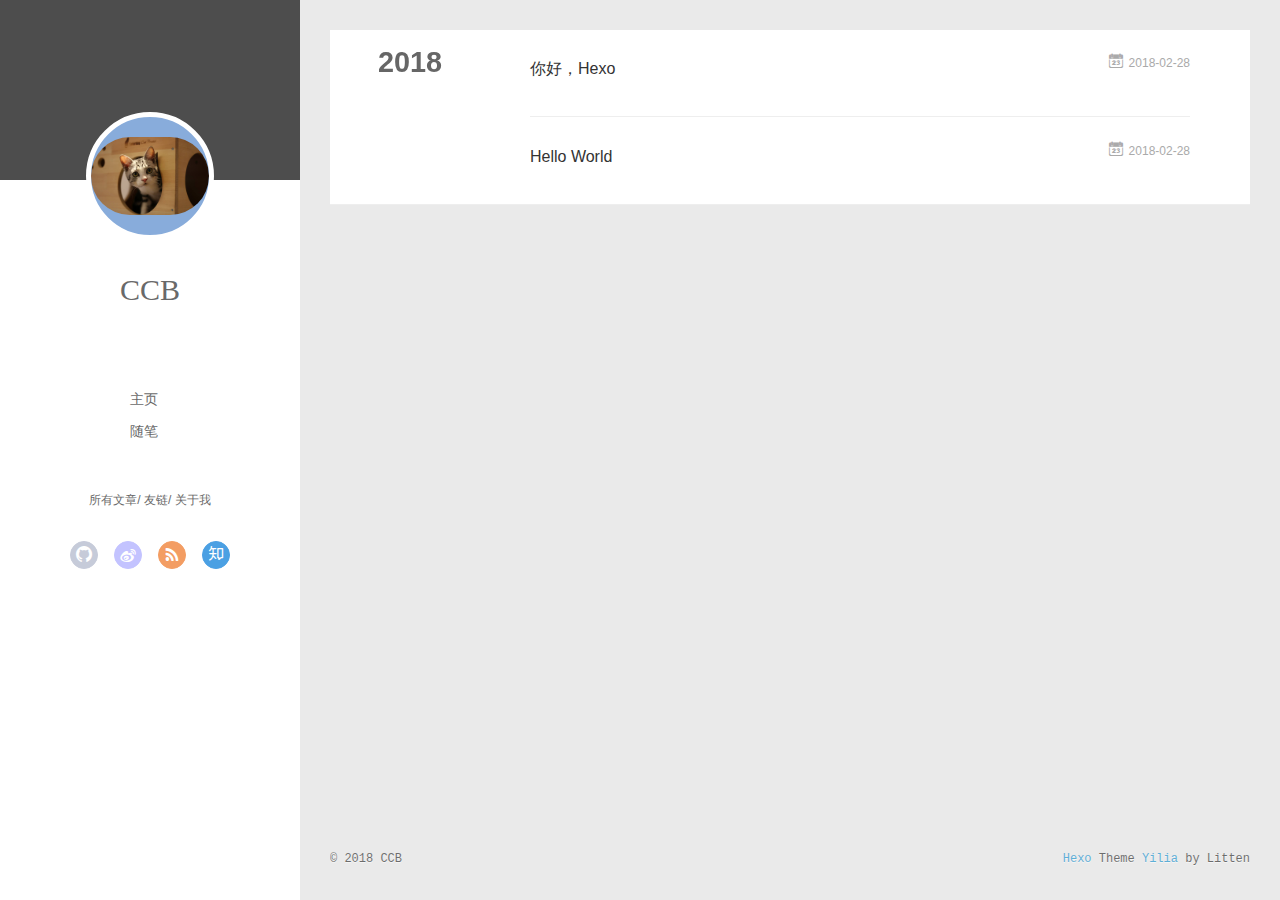
==== archives/index.html @ 5ec11074 "Site updated: 2018-03-01 21:42:42" ====
<!DOCTYPE html>
<html>
<head>
  <meta charset="utf-8">
  
  <meta name="renderer" content="webkit">
  <meta http-equiv="X-UA-Compatible" content="IE=edge" >
  <link rel="dns-prefetch" href="http://yoursite.com">
  <title>Archives | CCB</title>
  <meta name="viewport" content="width=device-width, initial-scale=1, maximum-scale=1">
  <meta property="og:type" content="website">
<meta property="og:title" content="CCB">
<meta property="og:url" content="http://yoursite.com/archives/index.html">
<meta property="og:site_name" content="CCB">
<meta name="twitter:card" content="summary">
<meta name="twitter:title" content="CCB">
  
    <link rel="alternative" href="/atom.xml" title="CCB" type="application/atom+xml">
  
  
    <link rel="icon" href="/favicon.png">
  
  <link rel="stylesheet" type="text/css" href="/./main.0cf68a.css">
  <style type="text/css">
  
    #container.show {
      background: linear-gradient(200deg,#a0cfe4,#e8c37e);
    }
  </style>
  

  

</head>

<body>
  <div id="container" q-class="show:isCtnShow">
    <canvas id="anm-canvas" class="anm-canvas"></canvas>
    <div class="left-col" q-class="show:isShow">
      
<div class="overlay" style="background: #4d4d4d"></div>
<div class="intrude-less">
	<header id="header" class="inner">
		<a href="/" class="profilepic">
			<img src="/img/mao.jpg" class="js-avatar">
		</a>
		<hgroup>
		  <h1 class="header-author"><a href="/">CCB</a></h1>
		</hgroup>
		

		<nav class="header-menu">
			<ul>
			
				<li><a href="/">主页</a></li>
	        
				<li><a href="/tags/随笔/">随笔</a></li>
	        
			</ul>
		</nav>
		<nav class="header-smart-menu">
    		
    			
    			<a q-on="click: openSlider(e, 'innerArchive')" href="javascript:void(0)">所有文章</a>
    			
            
    			
    			<a q-on="click: openSlider(e, 'friends')" href="javascript:void(0)">友链</a>
    			
            
    			
    			<a q-on="click: openSlider(e, 'aboutme')" href="javascript:void(0)">关于我</a>
    			
            
		</nav>
		<nav class="header-nav">
			<div class="social">
				
					<a class="github" target="_blank" href="#" title="github"><i class="icon-github"></i></a>
		        
					<a class="weibo" target="_blank" href="#" title="weibo"><i class="icon-weibo"></i></a>
		        
					<a class="rss" target="_blank" href="#" title="rss"><i class="icon-rss"></i></a>
		        
					<a class="zhihu" target="_blank" href="#" title="zhihu"><i class="icon-zhihu"></i></a>
		        
			</div>
		</nav>
	</header>		
</div>

    </div>
    <div class="mid-col" q-class="show:isShow,hide:isShow|isFalse">
      
<nav id="mobile-nav">
  	<div class="overlay js-overlay" style="background: #4d4d4d"></div>
	<div class="btnctn js-mobile-btnctn">
  		<div class="slider-trigger list" q-on="click: openSlider(e)"><i class="icon icon-sort"></i></div>
	</div>
	<div class="intrude-less">
		<header id="header" class="inner">
			<div class="profilepic">
				<img src="/img/mao.jpg" class="js-avatar">
			</div>
			<hgroup>
			  <h1 class="header-author js-header-author">CCB</h1>
			</hgroup>
			
			
			
				
			
				
			
			
			
			<nav class="header-nav">
				<div class="social">
					
						<a class="github" target="_blank" href="#" title="github"><i class="icon-github"></i></a>
			        
						<a class="weibo" target="_blank" href="#" title="weibo"><i class="icon-weibo"></i></a>
			        
						<a class="rss" target="_blank" href="#" title="rss"><i class="icon-rss"></i></a>
			        
						<a class="zhihu" target="_blank" href="#" title="zhihu"><i class="icon-zhihu"></i></a>
			        
				</div>
			</nav>

			<nav class="header-menu js-header-menu">
				<ul style="width: 50%">
				
				
					<li style="width: 50%"><a href="/">主页</a></li>
		        
					<li style="width: 50%"><a href="/tags/随笔/">随笔</a></li>
		        
				</ul>
			</nav>
		</header>				
	</div>
	<div class="mobile-mask" style="display:none" q-show="isShow"></div>
</nav>

      <div id="wrapper" class="body-wrap">
        <div class="menu-l">
          <div class="canvas-wrap">
            <canvas data-colors="#eaeaea" data-sectionHeight="100" data-contentId="js-content" id="myCanvas1" class="anm-canvas"></canvas>
          </div>
          <div id="js-content" class="content-ll">
            
  
  
    
    
      
      
      <section class="archives-wrap">
        <div class="archive-year-wrap">
          <a href="/archives/2018" class="archive-year">2018</a>
        </div>
        <div class="archives">
    
    <article class="archive-article archive-type-post">
  <div class="archive-article-inner">
    <header class="archive-article-header">
      	<div class="article-meta">
	      	<a href="/2018/02/28/你好，Hexo/" class="archive-article-date">
  	<time datetime="2018-02-28T11:35:51.000Z" itemprop="datePublished"><i class="icon-calendar icon"></i>2018-02-28</time>
</a>
        </div>
    	 
  
    <h1 itemprop="name">
      <a class="archive-article-title" href="/2018/02/28/你好，Hexo/">你好，Hexo</a>
    </h1>
  

        <div class="article-info info-on-right">
          
          

        </div>
        <div class="clearfix"></div>
    </header>
  </div>
</article>
  
    
    
    <article class="archive-article archive-type-post">
  <div class="archive-article-inner">
    <header class="archive-article-header">
      	<div class="article-meta">
	      	<a href="/2018/02/28/hello-world/" class="archive-article-date">
  	<time datetime="2018-02-28T04:47:05.642Z" itemprop="datePublished"><i class="icon-calendar icon"></i>2018-02-28</time>
</a>
        </div>
    	 
  
    <h1 itemprop="name">
      <a class="archive-article-title" href="/2018/02/28/hello-world/">Hello World</a>
    </h1>
  

        <div class="article-info info-on-right">
          
          

        </div>
        <div class="clearfix"></div>
    </header>
  </div>
</article>
  
  
    </div></section>
  

    


          </div>
        </div>
      </div>
      <footer id="footer">
  <div class="outer">
    <div id="footer-info">
    	<div class="footer-left">
    		&copy; 2018 CCB
    	</div>
      	<div class="footer-right">
      		<a href="http://hexo.io/" target="_blank">Hexo</a>  Theme <a href="https://github.com/litten/hexo-theme-yilia" target="_blank">Yilia</a> by Litten
      	</div>
    </div>
  </div>
</footer>
    </div>
    <script>
	var yiliaConfig = {
		mathjax: false,
		isHome: false,
		isPost: false,
		isArchive: true,
		isTag: false,
		isCategory: false,
		open_in_new: false,
		toc_hide_index: true,
		root: "/",
		innerArchive: true,
		showTags: false
	}
</script>

<script>!function(t){function n(e){if(r[e])return r[e].exports;var i=r[e]={exports:{},id:e,loaded:!1};return t[e].call(i.exports,i,i.exports,n),i.loaded=!0,i.exports}var r={};n.m=t,n.c=r,n.p="./",n(0)}([function(t,n,r){r(195),t.exports=r(191)},function(t,n,r){var e=r(3),i=r(52),o=r(27),u=r(28),c=r(53),f="prototype",a=function(t,n,r){var s,l,h,v,p=t&a.F,d=t&a.G,y=t&a.S,g=t&a.P,b=t&a.B,m=d?e:y?e[n]||(e[n]={}):(e[n]||{})[f],x=d?i:i[n]||(i[n]={}),w=x[f]||(x[f]={});d&&(r=n);for(s in r)l=!p&&m&&void 0!==m[s],h=(l?m:r)[s],v=b&&l?c(h,e):g&&"function"==typeof h?c(Function.call,h):h,m&&u(m,s,h,t&a.U),x[s]!=h&&o(x,s,v),g&&w[s]!=h&&(w[s]=h)};e.core=i,a.F=1,a.G=2,a.S=4,a.P=8,a.B=16,a.W=32,a.U=64,a.R=128,t.exports=a},function(t,n,r){var e=r(6);t.exports=function(t){if(!e(t))throw TypeError(t+" is not an object!");return t}},function(t,n){var r=t.exports="undefined"!=typeof window&&window.Math==Math?window:"undefined"!=typeof self&&self.Math==Math?self:Function("return this")();"number"==typeof __g&&(__g=r)},function(t,n){t.exports=function(t){try{return!!t()}catch(t){return!0}}},function(t,n){var r=t.exports="undefined"!=typeof window&&window.Math==Math?window:"undefined"!=typeof self&&self.Math==Math?self:Function("return this")();"number"==typeof __g&&(__g=r)},function(t,n){t.exports=function(t){return"object"==typeof t?null!==t:"function"==typeof t}},function(t,n,r){var e=r(126)("wks"),i=r(76),o=r(3).Symbol,u="function"==typeof o;(t.exports=function(t){return e[t]||(e[t]=u&&o[t]||(u?o:i)("Symbol."+t))}).store=e},function(t,n){var r={}.hasOwnProperty;t.exports=function(t,n){return r.call(t,n)}},function(t,n,r){var e=r(94),i=r(33);t.exports=function(t){return e(i(t))}},function(t,n,r){t.exports=!r(4)(function(){return 7!=Object.defineProperty({},"a",{get:function(){return 7}}).a})},function(t,n,r){var e=r(2),i=r(167),o=r(50),u=Object.defineProperty;n.f=r(10)?Object.defineProperty:function(t,n,r){if(e(t),n=o(n,!0),e(r),i)try{return u(t,n,r)}catch(t){}if("get"in r||"set"in r)throw TypeError("Accessors not supported!");return"value"in r&&(t[n]=r.value),t}},function(t,n,r){t.exports=!r(18)(function(){return 7!=Object.defineProperty({},"a",{get:function(){return 7}}).a})},function(t,n,r){var e=r(14),i=r(22);t.exports=r(12)?function(t,n,r){return e.f(t,n,i(1,r))}:function(t,n,r){return t[n]=r,t}},function(t,n,r){var e=r(20),i=r(58),o=r(42),u=Object.defineProperty;n.f=r(12)?Object.defineProperty:function(t,n,r){if(e(t),n=o(n,!0),e(r),i)try{return u(t,n,r)}catch(t){}if("get"in r||"set"in r)throw TypeError("Accessors not supported!");return"value"in r&&(t[n]=r.value),t}},function(t,n,r){var e=r(40)("wks"),i=r(23),o=r(5).Symbol,u="function"==typeof o;(t.exports=function(t){return e[t]||(e[t]=u&&o[t]||(u?o:i)("Symbol."+t))}).store=e},function(t,n,r){var e=r(67),i=Math.min;t.exports=function(t){return t>0?i(e(t),9007199254740991):0}},function(t,n,r){var e=r(46);t.exports=function(t){return Object(e(t))}},function(t,n){t.exports=function(t){try{return!!t()}catch(t){return!0}}},function(t,n,r){var e=r(63),i=r(34);t.exports=Object.keys||function(t){return e(t,i)}},function(t,n,r){var e=r(21);t.exports=function(t){if(!e(t))throw TypeError(t+" is not an object!");return t}},function(t,n){t.exports=function(t){return"object"==typeof t?null!==t:"function"==typeof t}},function(t,n){t.exports=function(t,n){return{enumerable:!(1&t),configurable:!(2&t),writable:!(4&t),value:n}}},function(t,n){var r=0,e=Math.random();t.exports=function(t){return"Symbol(".concat(void 0===t?"":t,")_",(++r+e).toString(36))}},function(t,n){var r={}.hasOwnProperty;t.exports=function(t,n){return r.call(t,n)}},function(t,n){var r=t.exports={version:"2.4.0"};"number"==typeof __e&&(__e=r)},function(t,n){t.exports=function(t){if("function"!=typeof t)throw TypeError(t+" is not a function!");return t}},function(t,n,r){var e=r(11),i=r(66);t.exports=r(10)?function(t,n,r){return e.f(t,n,i(1,r))}:function(t,n,r){return t[n]=r,t}},function(t,n,r){var e=r(3),i=r(27),o=r(24),u=r(76)("src"),c="toString",f=Function[c],a=(""+f).split(c);r(52).inspectSource=function(t){return f.call(t)},(t.exports=function(t,n,r,c){var f="function"==typeof r;f&&(o(r,"name")||i(r,"name",n)),t[n]!==r&&(f&&(o(r,u)||i(r,u,t[n]?""+t[n]:a.join(String(n)))),t===e?t[n]=r:c?t[n]?t[n]=r:i(t,n,r):(delete t[n],i(t,n,r)))})(Function.prototype,c,function(){return"function"==typeof this&&this[u]||f.call(this)})},function(t,n,r){var e=r(1),i=r(4),o=r(46),u=function(t,n,r,e){var i=String(o(t)),u="<"+n;return""!==r&&(u+=" "+r+'="'+String(e).replace(/"/g,"&quot;")+'"'),u+">"+i+"</"+n+">"};t.exports=function(t,n){var r={};r[t]=n(u),e(e.P+e.F*i(function(){var n=""[t]('"');return n!==n.toLowerCase()||n.split('"').length>3}),"String",r)}},function(t,n,r){var e=r(115),i=r(46);t.exports=function(t){return e(i(t))}},function(t,n,r){var e=r(116),i=r(66),o=r(30),u=r(50),c=r(24),f=r(167),a=Object.getOwnPropertyDescriptor;n.f=r(10)?a:function(t,n){if(t=o(t),n=u(n,!0),f)try{return a(t,n)}catch(t){}if(c(t,n))return i(!e.f.call(t,n),t[n])}},function(t,n,r){var e=r(24),i=r(17),o=r(145)("IE_PROTO"),u=Object.prototype;t.exports=Object.getPrototypeOf||function(t){return t=i(t),e(t,o)?t[o]:"function"==typeof t.constructor&&t instanceof t.constructor?t.constructor.prototype:t instanceof Object?u:null}},function(t,n){t.exports=function(t){if(void 0==t)throw TypeError("Can't call method on  "+t);return t}},function(t,n){t.exports="constructor,hasOwnProperty,isPrototypeOf,propertyIsEnumerable,toLocaleString,toString,valueOf".split(",")},function(t,n){t.exports={}},function(t,n){t.exports=!0},function(t,n){n.f={}.propertyIsEnumerable},function(t,n,r){var e=r(14).f,i=r(8),o=r(15)("toStringTag");t.exports=function(t,n,r){t&&!i(t=r?t:t.prototype,o)&&e(t,o,{configurable:!0,value:n})}},function(t,n,r){var e=r(40)("keys"),i=r(23);t.exports=function(t){return e[t]||(e[t]=i(t))}},function(t,n,r){var e=r(5),i="__core-js_shared__",o=e[i]||(e[i]={});t.exports=function(t){return o[t]||(o[t]={})}},function(t,n){var r=Math.ceil,e=Math.floor;t.exports=function(t){return isNaN(t=+t)?0:(t>0?e:r)(t)}},function(t,n,r){var e=r(21);t.exports=function(t,n){if(!e(t))return t;var r,i;if(n&&"function"==typeof(r=t.toString)&&!e(i=r.call(t)))return i;if("function"==typeof(r=t.valueOf)&&!e(i=r.call(t)))return i;if(!n&&"function"==typeof(r=t.toString)&&!e(i=r.call(t)))return i;throw TypeError("Can't convert object to primitive value")}},function(t,n,r){var e=r(5),i=r(25),o=r(36),u=r(44),c=r(14).f;t.exports=function(t){var n=i.Symbol||(i.Symbol=o?{}:e.Symbol||{});"_"==t.charAt(0)||t in n||c(n,t,{value:u.f(t)})}},function(t,n,r){n.f=r(15)},function(t,n){var r={}.toString;t.exports=function(t){return r.call(t).slice(8,-1)}},function(t,n){t.exports=function(t){if(void 0==t)throw TypeError("Can't call method on  "+t);return t}},function(t,n,r){var e=r(4);t.exports=function(t,n){return!!t&&e(function(){n?t.call(null,function(){},1):t.call(null)})}},function(t,n,r){var e=r(53),i=r(115),o=r(17),u=r(16),c=r(203);t.exports=function(t,n){var r=1==t,f=2==t,a=3==t,s=4==t,l=6==t,h=5==t||l,v=n||c;return function(n,c,p){for(var d,y,g=o(n),b=i(g),m=e(c,p,3),x=u(b.length),w=0,S=r?v(n,x):f?v(n,0):void 0;x>w;w++)if((h||w in b)&&(d=b[w],y=m(d,w,g),t))if(r)S[w]=y;else if(y)switch(t){case 3:return!0;case 5:return d;case 6:return w;case 2:S.push(d)}else if(s)return!1;return l?-1:a||s?s:S}}},function(t,n,r){var e=r(1),i=r(52),o=r(4);t.exports=function(t,n){var r=(i.Object||{})[t]||Object[t],u={};u[t]=n(r),e(e.S+e.F*o(function(){r(1)}),"Object",u)}},function(t,n,r){var e=r(6);t.exports=function(t,n){if(!e(t))return t;var r,i;if(n&&"function"==typeof(r=t.toString)&&!e(i=r.call(t)))return i;if("function"==typeof(r=t.valueOf)&&!e(i=r.call(t)))return i;if(!n&&"function"==typeof(r=t.toString)&&!e(i=r.call(t)))return i;throw TypeError("Can't convert object to primitive value")}},function(t,n,r){var e=r(5),i=r(25),o=r(91),u=r(13),c="prototype",f=function(t,n,r){var a,s,l,h=t&f.F,v=t&f.G,p=t&f.S,d=t&f.P,y=t&f.B,g=t&f.W,b=v?i:i[n]||(i[n]={}),m=b[c],x=v?e:p?e[n]:(e[n]||{})[c];v&&(r=n);for(a in r)(s=!h&&x&&void 0!==x[a])&&a in b||(l=s?x[a]:r[a],b[a]=v&&"function"!=typeof x[a]?r[a]:y&&s?o(l,e):g&&x[a]==l?function(t){var n=function(n,r,e){if(this instanceof t){switch(arguments.length){case 0:return new t;case 1:return new t(n);case 2:return new t(n,r)}return new t(n,r,e)}return t.apply(this,arguments)};return n[c]=t[c],n}(l):d&&"function"==typeof l?o(Function.call,l):l,d&&((b.virtual||(b.virtual={}))[a]=l,t&f.R&&m&&!m[a]&&u(m,a,l)))};f.F=1,f.G=2,f.S=4,f.P=8,f.B=16,f.W=32,f.U=64,f.R=128,t.exports=f},function(t,n){var r=t.exports={version:"2.4.0"};"number"==typeof __e&&(__e=r)},function(t,n,r){var e=r(26);t.exports=function(t,n,r){if(e(t),void 0===n)return t;switch(r){case 1:return function(r){return t.call(n,r)};case 2:return function(r,e){return t.call(n,r,e)};case 3:return function(r,e,i){return t.call(n,r,e,i)}}return function(){return t.apply(n,arguments)}}},function(t,n,r){var e=r(183),i=r(1),o=r(126)("metadata"),u=o.store||(o.store=new(r(186))),c=function(t,n,r){var i=u.get(t);if(!i){if(!r)return;u.set(t,i=new e)}var o=i.get(n);if(!o){if(!r)return;i.set(n,o=new e)}return o},f=function(t,n,r){var e=c(n,r,!1);return void 0!==e&&e.has(t)},a=function(t,n,r){var e=c(n,r,!1);return void 0===e?void 0:e.get(t)},s=function(t,n,r,e){c(r,e,!0).set(t,n)},l=function(t,n){var r=c(t,n,!1),e=[];return r&&r.forEach(function(t,n){e.push(n)}),e},h=function(t){return void 0===t||"symbol"==typeof t?t:String(t)},v=function(t){i(i.S,"Reflect",t)};t.exports={store:u,map:c,has:f,get:a,set:s,keys:l,key:h,exp:v}},function(t,n,r){"use strict";if(r(10)){var e=r(69),i=r(3),o=r(4),u=r(1),c=r(127),f=r(152),a=r(53),s=r(68),l=r(66),h=r(27),v=r(73),p=r(67),d=r(16),y=r(75),g=r(50),b=r(24),m=r(180),x=r(114),w=r(6),S=r(17),_=r(137),O=r(70),E=r(32),P=r(71).f,j=r(154),F=r(76),M=r(7),A=r(48),N=r(117),T=r(146),I=r(155),k=r(80),L=r(123),R=r(74),C=r(130),D=r(160),U=r(11),W=r(31),G=U.f,B=W.f,V=i.RangeError,z=i.TypeError,q=i.Uint8Array,K="ArrayBuffer",J="Shared"+K,Y="BYTES_PER_ELEMENT",H="prototype",$=Array[H],X=f.ArrayBuffer,Q=f.DataView,Z=A(0),tt=A(2),nt=A(3),rt=A(4),et=A(5),it=A(6),ot=N(!0),ut=N(!1),ct=I.values,ft=I.keys,at=I.entries,st=$.lastIndexOf,lt=$.reduce,ht=$.reduceRight,vt=$.join,pt=$.sort,dt=$.slice,yt=$.toString,gt=$.toLocaleString,bt=M("iterator"),mt=M("toStringTag"),xt=F("typed_constructor"),wt=F("def_constructor"),St=c.CONSTR,_t=c.TYPED,Ot=c.VIEW,Et="Wrong length!",Pt=A(1,function(t,n){return Tt(T(t,t[wt]),n)}),jt=o(function(){return 1===new q(new Uint16Array([1]).buffer)[0]}),Ft=!!q&&!!q[H].set&&o(function(){new q(1).set({})}),Mt=function(t,n){if(void 0===t)throw z(Et);var r=+t,e=d(t);if(n&&!m(r,e))throw V(Et);return e},At=function(t,n){var r=p(t);if(r<0||r%n)throw V("Wrong offset!");return r},Nt=function(t){if(w(t)&&_t in t)return t;throw z(t+" is not a typed array!")},Tt=function(t,n){if(!(w(t)&&xt in t))throw z("It is not a typed array constructor!");return new t(n)},It=function(t,n){return kt(T(t,t[wt]),n)},kt=function(t,n){for(var r=0,e=n.length,i=Tt(t,e);e>r;)i[r]=n[r++];return i},Lt=function(t,n,r){G(t,n,{get:function(){return this._d[r]}})},Rt=function(t){var n,r,e,i,o,u,c=S(t),f=arguments.length,s=f>1?arguments[1]:void 0,l=void 0!==s,h=j(c);if(void 0!=h&&!_(h)){for(u=h.call(c),e=[],n=0;!(o=u.next()).done;n++)e.push(o.value);c=e}for(l&&f>2&&(s=a(s,arguments[2],2)),n=0,r=d(c.length),i=Tt(this,r);r>n;n++)i[n]=l?s(c[n],n):c[n];return i},Ct=function(){for(var t=0,n=arguments.length,r=Tt(this,n);n>t;)r[t]=arguments[t++];return r},Dt=!!q&&o(function(){gt.call(new q(1))}),Ut=function(){return gt.apply(Dt?dt.call(Nt(this)):Nt(this),arguments)},Wt={copyWithin:function(t,n){return D.call(Nt(this),t,n,arguments.length>2?arguments[2]:void 0)},every:function(t){return rt(Nt(this),t,arguments.length>1?arguments[1]:void 0)},fill:function(t){return C.apply(Nt(this),arguments)},filter:function(t){return It(this,tt(Nt(this),t,arguments.length>1?arguments[1]:void 0))},find:function(t){return et(Nt(this),t,arguments.length>1?arguments[1]:void 0)},findIndex:function(t){return it(Nt(this),t,arguments.length>1?arguments[1]:void 0)},forEach:function(t){Z(Nt(this),t,arguments.length>1?arguments[1]:void 0)},indexOf:function(t){return ut(Nt(this),t,arguments.length>1?arguments[1]:void 0)},includes:function(t){return ot(Nt(this),t,arguments.length>1?arguments[1]:void 0)},join:function(t){return vt.apply(Nt(this),arguments)},lastIndexOf:function(t){return st.apply(Nt(this),arguments)},map:function(t){return Pt(Nt(this),t,arguments.length>1?arguments[1]:void 0)},reduce:function(t){return lt.apply(Nt(this),arguments)},reduceRight:function(t){return ht.apply(Nt(this),arguments)},reverse:function(){for(var t,n=this,r=Nt(n).length,e=Math.floor(r/2),i=0;i<e;)t=n[i],n[i++]=n[--r],n[r]=t;return n},some:function(t){return nt(Nt(this),t,arguments.length>1?arguments[1]:void 0)},sort:function(t){return pt.call(Nt(this),t)},subarray:function(t,n){var r=Nt(this),e=r.length,i=y(t,e);return new(T(r,r[wt]))(r.buffer,r.byteOffset+i*r.BYTES_PER_ELEMENT,d((void 0===n?e:y(n,e))-i))}},Gt=function(t,n){return It(this,dt.call(Nt(this),t,n))},Bt=function(t){Nt(this);var n=At(arguments[1],1),r=this.length,e=S(t),i=d(e.length),o=0;if(i+n>r)throw V(Et);for(;o<i;)this[n+o]=e[o++]},Vt={entries:function(){return at.call(Nt(this))},keys:function(){return ft.call(Nt(this))},values:function(){return ct.call(Nt(this))}},zt=function(t,n){return w(t)&&t[_t]&&"symbol"!=typeof n&&n in t&&String(+n)==String(n)},qt=function(t,n){return zt(t,n=g(n,!0))?l(2,t[n]):B(t,n)},Kt=function(t,n,r){return!(zt(t,n=g(n,!0))&&w(r)&&b(r,"value"))||b(r,"get")||b(r,"set")||r.configurable||b(r,"writable")&&!r.writable||b(r,"enumerable")&&!r.enumerable?G(t,n,r):(t[n]=r.value,t)};St||(W.f=qt,U.f=Kt),u(u.S+u.F*!St,"Object",{getOwnPropertyDescriptor:qt,defineProperty:Kt}),o(function(){yt.call({})})&&(yt=gt=function(){return vt.call(this)});var Jt=v({},Wt);v(Jt,Vt),h(Jt,bt,Vt.values),v(Jt,{slice:Gt,set:Bt,constructor:function(){},toString:yt,toLocaleString:Ut}),Lt(Jt,"buffer","b"),Lt(Jt,"byteOffset","o"),Lt(Jt,"byteLength","l"),Lt(Jt,"length","e"),G(Jt,mt,{get:function(){return this[_t]}}),t.exports=function(t,n,r,f){f=!!f;var a=t+(f?"Clamped":"")+"Array",l="Uint8Array"!=a,v="get"+t,p="set"+t,y=i[a],g=y||{},b=y&&E(y),m=!y||!c.ABV,S={},_=y&&y[H],j=function(t,r){var e=t._d;return e.v[v](r*n+e.o,jt)},F=function(t,r,e){var i=t._d;f&&(e=(e=Math.round(e))<0?0:e>255?255:255&e),i.v[p](r*n+i.o,e,jt)},M=function(t,n){G(t,n,{get:function(){return j(this,n)},set:function(t){return F(this,n,t)},enumerable:!0})};m?(y=r(function(t,r,e,i){s(t,y,a,"_d");var o,u,c,f,l=0,v=0;if(w(r)){if(!(r instanceof X||(f=x(r))==K||f==J))return _t in r?kt(y,r):Rt.call(y,r);o=r,v=At(e,n);var p=r.byteLength;if(void 0===i){if(p%n)throw V(Et);if((u=p-v)<0)throw V(Et)}else if((u=d(i)*n)+v>p)throw V(Et);c=u/n}else c=Mt(r,!0),u=c*n,o=new X(u);for(h(t,"_d",{b:o,o:v,l:u,e:c,v:new Q(o)});l<c;)M(t,l++)}),_=y[H]=O(Jt),h(_,"constructor",y)):L(function(t){new y(null),new y(t)},!0)||(y=r(function(t,r,e,i){s(t,y,a);var o;return w(r)?r instanceof X||(o=x(r))==K||o==J?void 0!==i?new g(r,At(e,n),i):void 0!==e?new g(r,At(e,n)):new g(r):_t in r?kt(y,r):Rt.call(y,r):new g(Mt(r,l))}),Z(b!==Function.prototype?P(g).concat(P(b)):P(g),function(t){t in y||h(y,t,g[t])}),y[H]=_,e||(_.constructor=y));var A=_[bt],N=!!A&&("values"==A.name||void 0==A.name),T=Vt.values;h(y,xt,!0),h(_,_t,a),h(_,Ot,!0),h(_,wt,y),(f?new y(1)[mt]==a:mt in _)||G(_,mt,{get:function(){return a}}),S[a]=y,u(u.G+u.W+u.F*(y!=g),S),u(u.S,a,{BYTES_PER_ELEMENT:n,from:Rt,of:Ct}),Y in _||h(_,Y,n),u(u.P,a,Wt),R(a),u(u.P+u.F*Ft,a,{set:Bt}),u(u.P+u.F*!N,a,Vt),u(u.P+u.F*(_.toString!=yt),a,{toString:yt}),u(u.P+u.F*o(function(){new y(1).slice()}),a,{slice:Gt}),u(u.P+u.F*(o(function(){return[1,2].toLocaleString()!=new y([1,2]).toLocaleString()})||!o(function(){_.toLocaleString.call([1,2])})),a,{toLocaleString:Ut}),k[a]=N?A:T,e||N||h(_,bt,T)}}else t.exports=function(){}},function(t,n){var r={}.toString;t.exports=function(t){return r.call(t).slice(8,-1)}},function(t,n,r){var e=r(21),i=r(5).document,o=e(i)&&e(i.createElement);t.exports=function(t){return o?i.createElement(t):{}}},function(t,n,r){t.exports=!r(12)&&!r(18)(function(){return 7!=Object.defineProperty(r(57)("div"),"a",{get:function(){return 7}}).a})},function(t,n,r){"use strict";var e=r(36),i=r(51),o=r(64),u=r(13),c=r(8),f=r(35),a=r(96),s=r(38),l=r(103),h=r(15)("iterator"),v=!([].keys&&"next"in[].keys()),p="keys",d="values",y=function(){return this};t.exports=function(t,n,r,g,b,m,x){a(r,n,g);var w,S,_,O=function(t){if(!v&&t in F)return F[t];switch(t){case p:case d:return function(){return new r(this,t)}}return function(){return new r(this,t)}},E=n+" Iterator",P=b==d,j=!1,F=t.prototype,M=F[h]||F["@@iterator"]||b&&F[b],A=M||O(b),N=b?P?O("entries"):A:void 0,T="Array"==n?F.entries||M:M;if(T&&(_=l(T.call(new t)))!==Object.prototype&&(s(_,E,!0),e||c(_,h)||u(_,h,y)),P&&M&&M.name!==d&&(j=!0,A=function(){return M.call(this)}),e&&!x||!v&&!j&&F[h]||u(F,h,A),f[n]=A,f[E]=y,b)if(w={values:P?A:O(d),keys:m?A:O(p),entries:N},x)for(S in w)S in F||o(F,S,w[S]);else i(i.P+i.F*(v||j),n,w);return w}},function(t,n,r){var e=r(20),i=r(100),o=r(34),u=r(39)("IE_PROTO"),c=function(){},f="prototype",a=function(){var t,n=r(57)("iframe"),e=o.length;for(n.style.display="none",r(93).appendChild(n),n.src="javascript:",t=n.contentWindow.document,t.open(),t.write("<script>document.F=Object<\/script>"),t.close(),a=t.F;e--;)delete a[f][o[e]];return a()};t.exports=Object.create||function(t,n){var r;return null!==t?(c[f]=e(t),r=new c,c[f]=null,r[u]=t):r=a(),void 0===n?r:i(r,n)}},function(t,n,r){var e=r(63),i=r(34).concat("length","prototype");n.f=Object.getOwnPropertyNames||function(t){return e(t,i)}},function(t,n){n.f=Object.getOwnPropertySymbols},function(t,n,r){var e=r(8),i=r(9),o=r(90)(!1),u=r(39)("IE_PROTO");t.exports=function(t,n){var r,c=i(t),f=0,a=[];for(r in c)r!=u&&e(c,r)&&a.push(r);for(;n.length>f;)e(c,r=n[f++])&&(~o(a,r)||a.push(r));return a}},function(t,n,r){t.exports=r(13)},function(t,n,r){var e=r(76)("meta"),i=r(6),o=r(24),u=r(11).f,c=0,f=Object.isExtensible||function(){return!0},a=!r(4)(function(){return f(Object.preventExtensions({}))}),s=function(t){u(t,e,{value:{i:"O"+ ++c,w:{}}})},l=function(t,n){if(!i(t))return"symbol"==typeof t?t:("string"==typeof t?"S":"P")+t;if(!o(t,e)){if(!f(t))return"F";if(!n)return"E";s(t)}return t[e].i},h=function(t,n){if(!o(t,e)){if(!f(t))return!0;if(!n)return!1;s(t)}return t[e].w},v=function(t){return a&&p.NEED&&f(t)&&!o(t,e)&&s(t),t},p=t.exports={KEY:e,NEED:!1,fastKey:l,getWeak:h,onFreeze:v}},function(t,n){t.exports=function(t,n){return{enumerable:!(1&t),configurable:!(2&t),writable:!(4&t),value:n}}},function(t,n){var r=Math.ceil,e=Math.floor;t.exports=function(t){return isNaN(t=+t)?0:(t>0?e:r)(t)}},function(t,n){t.exports=function(t,n,r,e){if(!(t instanceof n)||void 0!==e&&e in t)throw TypeError(r+": incorrect invocation!");return t}},function(t,n){t.exports=!1},function(t,n,r){var e=r(2),i=r(173),o=r(133),u=r(145)("IE_PROTO"),c=function(){},f="prototype",a=function(){var t,n=r(132)("iframe"),e=o.length;for(n.style.display="none",r(135).appendChild(n),n.src="javascript:",t=n.contentWindow.document,t.open(),t.write("<script>document.F=Object<\/script>"),t.close(),a=t.F;e--;)delete a[f][o[e]];return a()};t.exports=Object.create||function(t,n){var r;return null!==t?(c[f]=e(t),r=new c,c[f]=null,r[u]=t):r=a(),void 0===n?r:i(r,n)}},function(t,n,r){var e=r(175),i=r(133).concat("length","prototype");n.f=Object.getOwnPropertyNames||function(t){return e(t,i)}},function(t,n,r){var e=r(175),i=r(133);t.exports=Object.keys||function(t){return e(t,i)}},function(t,n,r){var e=r(28);t.exports=function(t,n,r){for(var i in n)e(t,i,n[i],r);return t}},function(t,n,r){"use strict";var e=r(3),i=r(11),o=r(10),u=r(7)("species");t.exports=function(t){var n=e[t];o&&n&&!n[u]&&i.f(n,u,{configurable:!0,get:function(){return this}})}},function(t,n,r){var e=r(67),i=Math.max,o=Math.min;t.exports=function(t,n){return t=e(t),t<0?i(t+n,0):o(t,n)}},function(t,n){var r=0,e=Math.random();t.exports=function(t){return"Symbol(".concat(void 0===t?"":t,")_",(++r+e).toString(36))}},function(t,n,r){var e=r(33);t.exports=function(t){return Object(e(t))}},function(t,n,r){var e=r(7)("unscopables"),i=Array.prototype;void 0==i[e]&&r(27)(i,e,{}),t.exports=function(t){i[e][t]=!0}},function(t,n,r){var e=r(53),i=r(169),o=r(137),u=r(2),c=r(16),f=r(154),a={},s={},n=t.exports=function(t,n,r,l,h){var v,p,d,y,g=h?function(){return t}:f(t),b=e(r,l,n?2:1),m=0;if("function"!=typeof g)throw TypeError(t+" is not iterable!");if(o(g)){for(v=c(t.length);v>m;m++)if((y=n?b(u(p=t[m])[0],p[1]):b(t[m]))===a||y===s)return y}else for(d=g.call(t);!(p=d.next()).done;)if((y=i(d,b,p.value,n))===a||y===s)return y};n.BREAK=a,n.RETURN=s},function(t,n){t.exports={}},function(t,n,r){var e=r(11).f,i=r(24),o=r(7)("toStringTag");t.exports=function(t,n,r){t&&!i(t=r?t:t.prototype,o)&&e(t,o,{configurable:!0,value:n})}},function(t,n,r){var e=r(1),i=r(46),o=r(4),u=r(150),c="["+u+"]",f="​",a=RegExp("^"+c+c+"*"),s=RegExp(c+c+"*$"),l=function(t,n,r){var i={},c=o(function(){return!!u[t]()||f[t]()!=f}),a=i[t]=c?n(h):u[t];r&&(i[r]=a),e(e.P+e.F*c,"String",i)},h=l.trim=function(t,n){return t=String(i(t)),1&n&&(t=t.replace(a,"")),2&n&&(t=t.replace(s,"")),t};t.exports=l},function(t,n,r){t.exports={default:r(86),__esModule:!0}},function(t,n,r){t.exports={default:r(87),__esModule:!0}},function(t,n,r){"use strict";function e(t){return t&&t.__esModule?t:{default:t}}n.__esModule=!0;var i=r(84),o=e(i),u=r(83),c=e(u),f="function"==typeof c.default&&"symbol"==typeof o.default?function(t){return typeof t}:function(t){return t&&"function"==typeof c.default&&t.constructor===c.default&&t!==c.default.prototype?"symbol":typeof t};n.default="function"==typeof c.default&&"symbol"===f(o.default)?function(t){return void 0===t?"undefined":f(t)}:function(t){return t&&"function"==typeof c.default&&t.constructor===c.default&&t!==c.default.prototype?"symbol":void 0===t?"undefined":f(t)}},function(t,n,r){r(110),r(108),r(111),r(112),t.exports=r(25).Symbol},function(t,n,r){r(109),r(113),t.exports=r(44).f("iterator")},function(t,n){t.exports=function(t){if("function"!=typeof t)throw TypeError(t+" is not a function!");return t}},function(t,n){t.exports=function(){}},function(t,n,r){var e=r(9),i=r(106),o=r(105);t.exports=function(t){return function(n,r,u){var c,f=e(n),a=i(f.length),s=o(u,a);if(t&&r!=r){for(;a>s;)if((c=f[s++])!=c)return!0}else for(;a>s;s++)if((t||s in f)&&f[s]===r)return t||s||0;return!t&&-1}}},function(t,n,r){var e=r(88);t.exports=function(t,n,r){if(e(t),void 0===n)return t;switch(r){case 1:return function(r){return t.call(n,r)};case 2:return function(r,e){return t.call(n,r,e)};case 3:return function(r,e,i){return t.call(n,r,e,i)}}return function(){return t.apply(n,arguments)}}},function(t,n,r){var e=r(19),i=r(62),o=r(37);t.exports=function(t){var n=e(t),r=i.f;if(r)for(var u,c=r(t),f=o.f,a=0;c.length>a;)f.call(t,u=c[a++])&&n.push(u);return n}},function(t,n,r){t.exports=r(5).document&&document.documentElement},function(t,n,r){var e=r(56);t.exports=Object("z").propertyIsEnumerable(0)?Object:function(t){return"String"==e(t)?t.split(""):Object(t)}},function(t,n,r){var e=r(56);t.exports=Array.isArray||function(t){return"Array"==e(t)}},function(t,n,r){"use strict";var e=r(60),i=r(22),o=r(38),u={};r(13)(u,r(15)("iterator"),function(){return this}),t.exports=function(t,n,r){t.prototype=e(u,{next:i(1,r)}),o(t,n+" Iterator")}},function(t,n){t.exports=function(t,n){return{value:n,done:!!t}}},function(t,n,r){var e=r(19),i=r(9);t.exports=function(t,n){for(var r,o=i(t),u=e(o),c=u.length,f=0;c>f;)if(o[r=u[f++]]===n)return r}},function(t,n,r){var e=r(23)("meta"),i=r(21),o=r(8),u=r(14).f,c=0,f=Object.isExtensible||function(){return!0},a=!r(18)(function(){return f(Object.preventExtensions({}))}),s=function(t){u(t,e,{value:{i:"O"+ ++c,w:{}}})},l=function(t,n){if(!i(t))return"symbol"==typeof t?t:("string"==typeof t?"S":"P")+t;if(!o(t,e)){if(!f(t))return"F";if(!n)return"E";s(t)}return t[e].i},h=function(t,n){if(!o(t,e)){if(!f(t))return!0;if(!n)return!1;s(t)}return t[e].w},v=function(t){return a&&p.NEED&&f(t)&&!o(t,e)&&s(t),t},p=t.exports={KEY:e,NEED:!1,fastKey:l,getWeak:h,onFreeze:v}},function(t,n,r){var e=r(14),i=r(20),o=r(19);t.exports=r(12)?Object.defineProperties:function(t,n){i(t);for(var r,u=o(n),c=u.length,f=0;c>f;)e.f(t,r=u[f++],n[r]);return t}},function(t,n,r){var e=r(37),i=r(22),o=r(9),u=r(42),c=r(8),f=r(58),a=Object.getOwnPropertyDescriptor;n.f=r(12)?a:function(t,n){if(t=o(t),n=u(n,!0),f)try{return a(t,n)}catch(t){}if(c(t,n))return i(!e.f.call(t,n),t[n])}},function(t,n,r){var e=r(9),i=r(61).f,o={}.toString,u="object"==typeof window&&window&&Object.getOwnPropertyNames?Object.getOwnPropertyNames(window):[],c=function(t){try{return i(t)}catch(t){return u.slice()}};t.exports.f=function(t){return u&&"[object Window]"==o.call(t)?c(t):i(e(t))}},function(t,n,r){var e=r(8),i=r(77),o=r(39)("IE_PROTO"),u=Object.prototype;t.exports=Object.getPrototypeOf||function(t){return t=i(t),e(t,o)?t[o]:"function"==typeof t.constructor&&t instanceof t.constructor?t.constructor.prototype:t instanceof Object?u:null}},function(t,n,r){var e=r(41),i=r(33);t.exports=function(t){return function(n,r){var o,u,c=String(i(n)),f=e(r),a=c.length;return f<0||f>=a?t?"":void 0:(o=c.charCodeAt(f),o<55296||o>56319||f+1===a||(u=c.charCodeAt(f+1))<56320||u>57343?t?c.charAt(f):o:t?c.slice(f,f+2):u-56320+(o-55296<<10)+65536)}}},function(t,n,r){var e=r(41),i=Math.max,o=Math.min;t.exports=function(t,n){return t=e(t),t<0?i(t+n,0):o(t,n)}},function(t,n,r){var e=r(41),i=Math.min;t.exports=function(t){return t>0?i(e(t),9007199254740991):0}},function(t,n,r){"use strict";var e=r(89),i=r(97),o=r(35),u=r(9);t.exports=r(59)(Array,"Array",function(t,n){this._t=u(t),this._i=0,this._k=n},function(){var t=this._t,n=this._k,r=this._i++;return!t||r>=t.length?(this._t=void 0,i(1)):"keys"==n?i(0,r):"values"==n?i(0,t[r]):i(0,[r,t[r]])},"values"),o.Arguments=o.Array,e("keys"),e("values"),e("entries")},function(t,n){},function(t,n,r){"use strict";var e=r(104)(!0);r(59)(String,"String",function(t){this._t=String(t),this._i=0},function(){var t,n=this._t,r=this._i;return r>=n.length?{value:void 0,done:!0}:(t=e(n,r),this._i+=t.length,{value:t,done:!1})})},function(t,n,r){"use strict";var e=r(5),i=r(8),o=r(12),u=r(51),c=r(64),f=r(99).KEY,a=r(18),s=r(40),l=r(38),h=r(23),v=r(15),p=r(44),d=r(43),y=r(98),g=r(92),b=r(95),m=r(20),x=r(9),w=r(42),S=r(22),_=r(60),O=r(102),E=r(101),P=r(14),j=r(19),F=E.f,M=P.f,A=O.f,N=e.Symbol,T=e.JSON,I=T&&T.stringify,k="prototype",L=v("_hidden"),R=v("toPrimitive"),C={}.propertyIsEnumerable,D=s("symbol-registry"),U=s("symbols"),W=s("op-symbols"),G=Object[k],B="function"==typeof N,V=e.QObject,z=!V||!V[k]||!V[k].findChild,q=o&&a(function(){return 7!=_(M({},"a",{get:function(){return M(this,"a",{value:7}).a}})).a})?function(t,n,r){var e=F(G,n);e&&delete G[n],M(t,n,r),e&&t!==G&&M(G,n,e)}:M,K=function(t){var n=U[t]=_(N[k]);return n._k=t,n},J=B&&"symbol"==typeof N.iterator?function(t){return"symbol"==typeof t}:function(t){return t instanceof N},Y=function(t,n,r){return t===G&&Y(W,n,r),m(t),n=w(n,!0),m(r),i(U,n)?(r.enumerable?(i(t,L)&&t[L][n]&&(t[L][n]=!1),r=_(r,{enumerable:S(0,!1)})):(i(t,L)||M(t,L,S(1,{})),t[L][n]=!0),q(t,n,r)):M(t,n,r)},H=function(t,n){m(t);for(var r,e=g(n=x(n)),i=0,o=e.length;o>i;)Y(t,r=e[i++],n[r]);return t},$=function(t,n){return void 0===n?_(t):H(_(t),n)},X=function(t){var n=C.call(this,t=w(t,!0));return!(this===G&&i(U,t)&&!i(W,t))&&(!(n||!i(this,t)||!i(U,t)||i(this,L)&&this[L][t])||n)},Q=function(t,n){if(t=x(t),n=w(n,!0),t!==G||!i(U,n)||i(W,n)){var r=F(t,n);return!r||!i(U,n)||i(t,L)&&t[L][n]||(r.enumerable=!0),r}},Z=function(t){for(var n,r=A(x(t)),e=[],o=0;r.length>o;)i(U,n=r[o++])||n==L||n==f||e.push(n);return e},tt=function(t){for(var n,r=t===G,e=A(r?W:x(t)),o=[],u=0;e.length>u;)!i(U,n=e[u++])||r&&!i(G,n)||o.push(U[n]);return o};B||(N=function(){if(this instanceof N)throw TypeError("Symbol is not a constructor!");var t=h(arguments.length>0?arguments[0]:void 0),n=function(r){this===G&&n.call(W,r),i(this,L)&&i(this[L],t)&&(this[L][t]=!1),q(this,t,S(1,r))};return o&&z&&q(G,t,{configurable:!0,set:n}),K(t)},c(N[k],"toString",function(){return this._k}),E.f=Q,P.f=Y,r(61).f=O.f=Z,r(37).f=X,r(62).f=tt,o&&!r(36)&&c(G,"propertyIsEnumerable",X,!0),p.f=function(t){return K(v(t))}),u(u.G+u.W+u.F*!B,{Symbol:N});for(var nt="hasInstance,isConcatSpreadable,iterator,match,replace,search,species,split,toPrimitive,toStringTag,unscopables".split(","),rt=0;nt.length>rt;)v(nt[rt++]);for(var nt=j(v.store),rt=0;nt.length>rt;)d(nt[rt++]);u(u.S+u.F*!B,"Symbol",{for:function(t){return i(D,t+="")?D[t]:D[t]=N(t)},keyFor:function(t){if(J(t))return y(D,t);throw TypeError(t+" is not a symbol!")},useSetter:function(){z=!0},useSimple:function(){z=!1}}),u(u.S+u.F*!B,"Object",{create:$,defineProperty:Y,defineProperties:H,getOwnPropertyDescriptor:Q,getOwnPropertyNames:Z,getOwnPropertySymbols:tt}),T&&u(u.S+u.F*(!B||a(function(){var t=N();return"[null]"!=I([t])||"{}"!=I({a:t})||"{}"!=I(Object(t))})),"JSON",{stringify:function(t){if(void 0!==t&&!J(t)){for(var n,r,e=[t],i=1;arguments.length>i;)e.push(arguments[i++]);return n=e[1],"function"==typeof n&&(r=n),!r&&b(n)||(n=function(t,n){if(r&&(n=r.call(this,t,n)),!J(n))return n}),e[1]=n,I.apply(T,e)}}}),N[k][R]||r(13)(N[k],R,N[k].valueOf),l(N,"Symbol"),l(Math,"Math",!0),l(e.JSON,"JSON",!0)},function(t,n,r){r(43)("asyncIterator")},function(t,n,r){r(43)("observable")},function(t,n,r){r(107);for(var e=r(5),i=r(13),o=r(35),u=r(15)("toStringTag"),c=["NodeList","DOMTokenList","MediaList","StyleSheetList","CSSRuleList"],f=0;f<5;f++){var a=c[f],s=e[a],l=s&&s.prototype;l&&!l[u]&&i(l,u,a),o[a]=o.Array}},function(t,n,r){var e=r(45),i=r(7)("toStringTag"),o="Arguments"==e(function(){return arguments}()),u=function(t,n){try{return t[n]}catch(t){}};t.exports=function(t){var n,r,c;return void 0===t?"Undefined":null===t?"Null":"string"==typeof(r=u(n=Object(t),i))?r:o?e(n):"Object"==(c=e(n))&&"function"==typeof n.callee?"Arguments":c}},function(t,n,r){var e=r(45);t.exports=Object("z").propertyIsEnumerable(0)?Object:function(t){return"String"==e(t)?t.split(""):Object(t)}},function(t,n){n.f={}.propertyIsEnumerable},function(t,n,r){var e=r(30),i=r(16),o=r(75);t.exports=function(t){return function(n,r,u){var c,f=e(n),a=i(f.length),s=o(u,a);if(t&&r!=r){for(;a>s;)if((c=f[s++])!=c)return!0}else for(;a>s;s++)if((t||s in f)&&f[s]===r)return t||s||0;return!t&&-1}}},function(t,n,r){"use strict";var e=r(3),i=r(1),o=r(28),u=r(73),c=r(65),f=r(79),a=r(68),s=r(6),l=r(4),h=r(123),v=r(81),p=r(136);t.exports=function(t,n,r,d,y,g){var b=e[t],m=b,x=y?"set":"add",w=m&&m.prototype,S={},_=function(t){var n=w[t];o(w,t,"delete"==t?function(t){return!(g&&!s(t))&&n.call(this,0===t?0:t)}:"has"==t?function(t){return!(g&&!s(t))&&n.call(this,0===t?0:t)}:"get"==t?function(t){return g&&!s(t)?void 0:n.call(this,0===t?0:t)}:"add"==t?function(t){return n.call(this,0===t?0:t),this}:function(t,r){return n.call(this,0===t?0:t,r),this})};if("function"==typeof m&&(g||w.forEach&&!l(function(){(new m).entries().next()}))){var O=new m,E=O[x](g?{}:-0,1)!=O,P=l(function(){O.has(1)}),j=h(function(t){new m(t)}),F=!g&&l(function(){for(var t=new m,n=5;n--;)t[x](n,n);return!t.has(-0)});j||(m=n(function(n,r){a(n,m,t);var e=p(new b,n,m);return void 0!=r&&f(r,y,e[x],e),e}),m.prototype=w,w.constructor=m),(P||F)&&(_("delete"),_("has"),y&&_("get")),(F||E)&&_(x),g&&w.clear&&delete w.clear}else m=d.getConstructor(n,t,y,x),u(m.prototype,r),c.NEED=!0;return v(m,t),S[t]=m,i(i.G+i.W+i.F*(m!=b),S),g||d.setStrong(m,t,y),m}},function(t,n,r){"use strict";var e=r(27),i=r(28),o=r(4),u=r(46),c=r(7);t.exports=function(t,n,r){var f=c(t),a=r(u,f,""[t]),s=a[0],l=a[1];o(function(){var n={};return n[f]=function(){return 7},7!=""[t](n)})&&(i(String.prototype,t,s),e(RegExp.prototype,f,2==n?function(t,n){return l.call(t,this,n)}:function(t){return l.call(t,this)}))}
},function(t,n,r){"use strict";var e=r(2);t.exports=function(){var t=e(this),n="";return t.global&&(n+="g"),t.ignoreCase&&(n+="i"),t.multiline&&(n+="m"),t.unicode&&(n+="u"),t.sticky&&(n+="y"),n}},function(t,n){t.exports=function(t,n,r){var e=void 0===r;switch(n.length){case 0:return e?t():t.call(r);case 1:return e?t(n[0]):t.call(r,n[0]);case 2:return e?t(n[0],n[1]):t.call(r,n[0],n[1]);case 3:return e?t(n[0],n[1],n[2]):t.call(r,n[0],n[1],n[2]);case 4:return e?t(n[0],n[1],n[2],n[3]):t.call(r,n[0],n[1],n[2],n[3])}return t.apply(r,n)}},function(t,n,r){var e=r(6),i=r(45),o=r(7)("match");t.exports=function(t){var n;return e(t)&&(void 0!==(n=t[o])?!!n:"RegExp"==i(t))}},function(t,n,r){var e=r(7)("iterator"),i=!1;try{var o=[7][e]();o.return=function(){i=!0},Array.from(o,function(){throw 2})}catch(t){}t.exports=function(t,n){if(!n&&!i)return!1;var r=!1;try{var o=[7],u=o[e]();u.next=function(){return{done:r=!0}},o[e]=function(){return u},t(o)}catch(t){}return r}},function(t,n,r){t.exports=r(69)||!r(4)(function(){var t=Math.random();__defineSetter__.call(null,t,function(){}),delete r(3)[t]})},function(t,n){n.f=Object.getOwnPropertySymbols},function(t,n,r){var e=r(3),i="__core-js_shared__",o=e[i]||(e[i]={});t.exports=function(t){return o[t]||(o[t]={})}},function(t,n,r){for(var e,i=r(3),o=r(27),u=r(76),c=u("typed_array"),f=u("view"),a=!(!i.ArrayBuffer||!i.DataView),s=a,l=0,h="Int8Array,Uint8Array,Uint8ClampedArray,Int16Array,Uint16Array,Int32Array,Uint32Array,Float32Array,Float64Array".split(",");l<9;)(e=i[h[l++]])?(o(e.prototype,c,!0),o(e.prototype,f,!0)):s=!1;t.exports={ABV:a,CONSTR:s,TYPED:c,VIEW:f}},function(t,n){"use strict";var r={versions:function(){var t=window.navigator.userAgent;return{trident:t.indexOf("Trident")>-1,presto:t.indexOf("Presto")>-1,webKit:t.indexOf("AppleWebKit")>-1,gecko:t.indexOf("Gecko")>-1&&-1==t.indexOf("KHTML"),mobile:!!t.match(/AppleWebKit.*Mobile.*/),ios:!!t.match(/\(i[^;]+;( U;)? CPU.+Mac OS X/),android:t.indexOf("Android")>-1||t.indexOf("Linux")>-1,iPhone:t.indexOf("iPhone")>-1||t.indexOf("Mac")>-1,iPad:t.indexOf("iPad")>-1,webApp:-1==t.indexOf("Safari"),weixin:-1==t.indexOf("MicroMessenger")}}()};t.exports=r},function(t,n,r){"use strict";var e=r(85),i=function(t){return t&&t.__esModule?t:{default:t}}(e),o=function(){function t(t,n,e){return n||e?String.fromCharCode(n||e):r[t]||t}function n(t){return e[t]}var r={"&quot;":'"',"&lt;":"<","&gt;":">","&amp;":"&","&nbsp;":" "},e={};for(var u in r)e[r[u]]=u;return r["&apos;"]="'",e["'"]="&#39;",{encode:function(t){return t?(""+t).replace(/['<> "&]/g,n).replace(/\r?\n/g,"<br/>").replace(/\s/g,"&nbsp;"):""},decode:function(n){return n?(""+n).replace(/<br\s*\/?>/gi,"\n").replace(/&quot;|&lt;|&gt;|&amp;|&nbsp;|&apos;|&#(\d+);|&#(\d+)/g,t).replace(/\u00a0/g," "):""},encodeBase16:function(t){if(!t)return t;t+="";for(var n=[],r=0,e=t.length;e>r;r++)n.push(t.charCodeAt(r).toString(16).toUpperCase());return n.join("")},encodeBase16forJSON:function(t){if(!t)return t;t=t.replace(/[\u4E00-\u9FBF]/gi,function(t){return escape(t).replace("%u","\\u")});for(var n=[],r=0,e=t.length;e>r;r++)n.push(t.charCodeAt(r).toString(16).toUpperCase());return n.join("")},decodeBase16:function(t){if(!t)return t;t+="";for(var n=[],r=0,e=t.length;e>r;r+=2)n.push(String.fromCharCode("0x"+t.slice(r,r+2)));return n.join("")},encodeObject:function(t){if(t instanceof Array)for(var n=0,r=t.length;r>n;n++)t[n]=o.encodeObject(t[n]);else if("object"==(void 0===t?"undefined":(0,i.default)(t)))for(var e in t)t[e]=o.encodeObject(t[e]);else if("string"==typeof t)return o.encode(t);return t},loadScript:function(t){var n=document.createElement("script");document.getElementsByTagName("body")[0].appendChild(n),n.setAttribute("src",t)},addLoadEvent:function(t){var n=window.onload;"function"!=typeof window.onload?window.onload=t:window.onload=function(){n(),t()}}}}();t.exports=o},function(t,n,r){"use strict";var e=r(17),i=r(75),o=r(16);t.exports=function(t){for(var n=e(this),r=o(n.length),u=arguments.length,c=i(u>1?arguments[1]:void 0,r),f=u>2?arguments[2]:void 0,a=void 0===f?r:i(f,r);a>c;)n[c++]=t;return n}},function(t,n,r){"use strict";var e=r(11),i=r(66);t.exports=function(t,n,r){n in t?e.f(t,n,i(0,r)):t[n]=r}},function(t,n,r){var e=r(6),i=r(3).document,o=e(i)&&e(i.createElement);t.exports=function(t){return o?i.createElement(t):{}}},function(t,n){t.exports="constructor,hasOwnProperty,isPrototypeOf,propertyIsEnumerable,toLocaleString,toString,valueOf".split(",")},function(t,n,r){var e=r(7)("match");t.exports=function(t){var n=/./;try{"/./"[t](n)}catch(r){try{return n[e]=!1,!"/./"[t](n)}catch(t){}}return!0}},function(t,n,r){t.exports=r(3).document&&document.documentElement},function(t,n,r){var e=r(6),i=r(144).set;t.exports=function(t,n,r){var o,u=n.constructor;return u!==r&&"function"==typeof u&&(o=u.prototype)!==r.prototype&&e(o)&&i&&i(t,o),t}},function(t,n,r){var e=r(80),i=r(7)("iterator"),o=Array.prototype;t.exports=function(t){return void 0!==t&&(e.Array===t||o[i]===t)}},function(t,n,r){var e=r(45);t.exports=Array.isArray||function(t){return"Array"==e(t)}},function(t,n,r){"use strict";var e=r(70),i=r(66),o=r(81),u={};r(27)(u,r(7)("iterator"),function(){return this}),t.exports=function(t,n,r){t.prototype=e(u,{next:i(1,r)}),o(t,n+" Iterator")}},function(t,n,r){"use strict";var e=r(69),i=r(1),o=r(28),u=r(27),c=r(24),f=r(80),a=r(139),s=r(81),l=r(32),h=r(7)("iterator"),v=!([].keys&&"next"in[].keys()),p="keys",d="values",y=function(){return this};t.exports=function(t,n,r,g,b,m,x){a(r,n,g);var w,S,_,O=function(t){if(!v&&t in F)return F[t];switch(t){case p:case d:return function(){return new r(this,t)}}return function(){return new r(this,t)}},E=n+" Iterator",P=b==d,j=!1,F=t.prototype,M=F[h]||F["@@iterator"]||b&&F[b],A=M||O(b),N=b?P?O("entries"):A:void 0,T="Array"==n?F.entries||M:M;if(T&&(_=l(T.call(new t)))!==Object.prototype&&(s(_,E,!0),e||c(_,h)||u(_,h,y)),P&&M&&M.name!==d&&(j=!0,A=function(){return M.call(this)}),e&&!x||!v&&!j&&F[h]||u(F,h,A),f[n]=A,f[E]=y,b)if(w={values:P?A:O(d),keys:m?A:O(p),entries:N},x)for(S in w)S in F||o(F,S,w[S]);else i(i.P+i.F*(v||j),n,w);return w}},function(t,n){var r=Math.expm1;t.exports=!r||r(10)>22025.465794806718||r(10)<22025.465794806718||-2e-17!=r(-2e-17)?function(t){return 0==(t=+t)?t:t>-1e-6&&t<1e-6?t+t*t/2:Math.exp(t)-1}:r},function(t,n){t.exports=Math.sign||function(t){return 0==(t=+t)||t!=t?t:t<0?-1:1}},function(t,n,r){var e=r(3),i=r(151).set,o=e.MutationObserver||e.WebKitMutationObserver,u=e.process,c=e.Promise,f="process"==r(45)(u);t.exports=function(){var t,n,r,a=function(){var e,i;for(f&&(e=u.domain)&&e.exit();t;){i=t.fn,t=t.next;try{i()}catch(e){throw t?r():n=void 0,e}}n=void 0,e&&e.enter()};if(f)r=function(){u.nextTick(a)};else if(o){var s=!0,l=document.createTextNode("");new o(a).observe(l,{characterData:!0}),r=function(){l.data=s=!s}}else if(c&&c.resolve){var h=c.resolve();r=function(){h.then(a)}}else r=function(){i.call(e,a)};return function(e){var i={fn:e,next:void 0};n&&(n.next=i),t||(t=i,r()),n=i}}},function(t,n,r){var e=r(6),i=r(2),o=function(t,n){if(i(t),!e(n)&&null!==n)throw TypeError(n+": can't set as prototype!")};t.exports={set:Object.setPrototypeOf||("__proto__"in{}?function(t,n,e){try{e=r(53)(Function.call,r(31).f(Object.prototype,"__proto__").set,2),e(t,[]),n=!(t instanceof Array)}catch(t){n=!0}return function(t,r){return o(t,r),n?t.__proto__=r:e(t,r),t}}({},!1):void 0),check:o}},function(t,n,r){var e=r(126)("keys"),i=r(76);t.exports=function(t){return e[t]||(e[t]=i(t))}},function(t,n,r){var e=r(2),i=r(26),o=r(7)("species");t.exports=function(t,n){var r,u=e(t).constructor;return void 0===u||void 0==(r=e(u)[o])?n:i(r)}},function(t,n,r){var e=r(67),i=r(46);t.exports=function(t){return function(n,r){var o,u,c=String(i(n)),f=e(r),a=c.length;return f<0||f>=a?t?"":void 0:(o=c.charCodeAt(f),o<55296||o>56319||f+1===a||(u=c.charCodeAt(f+1))<56320||u>57343?t?c.charAt(f):o:t?c.slice(f,f+2):u-56320+(o-55296<<10)+65536)}}},function(t,n,r){var e=r(122),i=r(46);t.exports=function(t,n,r){if(e(n))throw TypeError("String#"+r+" doesn't accept regex!");return String(i(t))}},function(t,n,r){"use strict";var e=r(67),i=r(46);t.exports=function(t){var n=String(i(this)),r="",o=e(t);if(o<0||o==1/0)throw RangeError("Count can't be negative");for(;o>0;(o>>>=1)&&(n+=n))1&o&&(r+=n);return r}},function(t,n){t.exports="\t\n\v\f\r   ᠎             　\u2028\u2029\ufeff"},function(t,n,r){var e,i,o,u=r(53),c=r(121),f=r(135),a=r(132),s=r(3),l=s.process,h=s.setImmediate,v=s.clearImmediate,p=s.MessageChannel,d=0,y={},g="onreadystatechange",b=function(){var t=+this;if(y.hasOwnProperty(t)){var n=y[t];delete y[t],n()}},m=function(t){b.call(t.data)};h&&v||(h=function(t){for(var n=[],r=1;arguments.length>r;)n.push(arguments[r++]);return y[++d]=function(){c("function"==typeof t?t:Function(t),n)},e(d),d},v=function(t){delete y[t]},"process"==r(45)(l)?e=function(t){l.nextTick(u(b,t,1))}:p?(i=new p,o=i.port2,i.port1.onmessage=m,e=u(o.postMessage,o,1)):s.addEventListener&&"function"==typeof postMessage&&!s.importScripts?(e=function(t){s.postMessage(t+"","*")},s.addEventListener("message",m,!1)):e=g in a("script")?function(t){f.appendChild(a("script"))[g]=function(){f.removeChild(this),b.call(t)}}:function(t){setTimeout(u(b,t,1),0)}),t.exports={set:h,clear:v}},function(t,n,r){"use strict";var e=r(3),i=r(10),o=r(69),u=r(127),c=r(27),f=r(73),a=r(4),s=r(68),l=r(67),h=r(16),v=r(71).f,p=r(11).f,d=r(130),y=r(81),g="ArrayBuffer",b="DataView",m="prototype",x="Wrong length!",w="Wrong index!",S=e[g],_=e[b],O=e.Math,E=e.RangeError,P=e.Infinity,j=S,F=O.abs,M=O.pow,A=O.floor,N=O.log,T=O.LN2,I="buffer",k="byteLength",L="byteOffset",R=i?"_b":I,C=i?"_l":k,D=i?"_o":L,U=function(t,n,r){var e,i,o,u=Array(r),c=8*r-n-1,f=(1<<c)-1,a=f>>1,s=23===n?M(2,-24)-M(2,-77):0,l=0,h=t<0||0===t&&1/t<0?1:0;for(t=F(t),t!=t||t===P?(i=t!=t?1:0,e=f):(e=A(N(t)/T),t*(o=M(2,-e))<1&&(e--,o*=2),t+=e+a>=1?s/o:s*M(2,1-a),t*o>=2&&(e++,o/=2),e+a>=f?(i=0,e=f):e+a>=1?(i=(t*o-1)*M(2,n),e+=a):(i=t*M(2,a-1)*M(2,n),e=0));n>=8;u[l++]=255&i,i/=256,n-=8);for(e=e<<n|i,c+=n;c>0;u[l++]=255&e,e/=256,c-=8);return u[--l]|=128*h,u},W=function(t,n,r){var e,i=8*r-n-1,o=(1<<i)-1,u=o>>1,c=i-7,f=r-1,a=t[f--],s=127&a;for(a>>=7;c>0;s=256*s+t[f],f--,c-=8);for(e=s&(1<<-c)-1,s>>=-c,c+=n;c>0;e=256*e+t[f],f--,c-=8);if(0===s)s=1-u;else{if(s===o)return e?NaN:a?-P:P;e+=M(2,n),s-=u}return(a?-1:1)*e*M(2,s-n)},G=function(t){return t[3]<<24|t[2]<<16|t[1]<<8|t[0]},B=function(t){return[255&t]},V=function(t){return[255&t,t>>8&255]},z=function(t){return[255&t,t>>8&255,t>>16&255,t>>24&255]},q=function(t){return U(t,52,8)},K=function(t){return U(t,23,4)},J=function(t,n,r){p(t[m],n,{get:function(){return this[r]}})},Y=function(t,n,r,e){var i=+r,o=l(i);if(i!=o||o<0||o+n>t[C])throw E(w);var u=t[R]._b,c=o+t[D],f=u.slice(c,c+n);return e?f:f.reverse()},H=function(t,n,r,e,i,o){var u=+r,c=l(u);if(u!=c||c<0||c+n>t[C])throw E(w);for(var f=t[R]._b,a=c+t[D],s=e(+i),h=0;h<n;h++)f[a+h]=s[o?h:n-h-1]},$=function(t,n){s(t,S,g);var r=+n,e=h(r);if(r!=e)throw E(x);return e};if(u.ABV){if(!a(function(){new S})||!a(function(){new S(.5)})){S=function(t){return new j($(this,t))};for(var X,Q=S[m]=j[m],Z=v(j),tt=0;Z.length>tt;)(X=Z[tt++])in S||c(S,X,j[X]);o||(Q.constructor=S)}var nt=new _(new S(2)),rt=_[m].setInt8;nt.setInt8(0,2147483648),nt.setInt8(1,2147483649),!nt.getInt8(0)&&nt.getInt8(1)||f(_[m],{setInt8:function(t,n){rt.call(this,t,n<<24>>24)},setUint8:function(t,n){rt.call(this,t,n<<24>>24)}},!0)}else S=function(t){var n=$(this,t);this._b=d.call(Array(n),0),this[C]=n},_=function(t,n,r){s(this,_,b),s(t,S,b);var e=t[C],i=l(n);if(i<0||i>e)throw E("Wrong offset!");if(r=void 0===r?e-i:h(r),i+r>e)throw E(x);this[R]=t,this[D]=i,this[C]=r},i&&(J(S,k,"_l"),J(_,I,"_b"),J(_,k,"_l"),J(_,L,"_o")),f(_[m],{getInt8:function(t){return Y(this,1,t)[0]<<24>>24},getUint8:function(t){return Y(this,1,t)[0]},getInt16:function(t){var n=Y(this,2,t,arguments[1]);return(n[1]<<8|n[0])<<16>>16},getUint16:function(t){var n=Y(this,2,t,arguments[1]);return n[1]<<8|n[0]},getInt32:function(t){return G(Y(this,4,t,arguments[1]))},getUint32:function(t){return G(Y(this,4,t,arguments[1]))>>>0},getFloat32:function(t){return W(Y(this,4,t,arguments[1]),23,4)},getFloat64:function(t){return W(Y(this,8,t,arguments[1]),52,8)},setInt8:function(t,n){H(this,1,t,B,n)},setUint8:function(t,n){H(this,1,t,B,n)},setInt16:function(t,n){H(this,2,t,V,n,arguments[2])},setUint16:function(t,n){H(this,2,t,V,n,arguments[2])},setInt32:function(t,n){H(this,4,t,z,n,arguments[2])},setUint32:function(t,n){H(this,4,t,z,n,arguments[2])},setFloat32:function(t,n){H(this,4,t,K,n,arguments[2])},setFloat64:function(t,n){H(this,8,t,q,n,arguments[2])}});y(S,g),y(_,b),c(_[m],u.VIEW,!0),n[g]=S,n[b]=_},function(t,n,r){var e=r(3),i=r(52),o=r(69),u=r(182),c=r(11).f;t.exports=function(t){var n=i.Symbol||(i.Symbol=o?{}:e.Symbol||{});"_"==t.charAt(0)||t in n||c(n,t,{value:u.f(t)})}},function(t,n,r){var e=r(114),i=r(7)("iterator"),o=r(80);t.exports=r(52).getIteratorMethod=function(t){if(void 0!=t)return t[i]||t["@@iterator"]||o[e(t)]}},function(t,n,r){"use strict";var e=r(78),i=r(170),o=r(80),u=r(30);t.exports=r(140)(Array,"Array",function(t,n){this._t=u(t),this._i=0,this._k=n},function(){var t=this._t,n=this._k,r=this._i++;return!t||r>=t.length?(this._t=void 0,i(1)):"keys"==n?i(0,r):"values"==n?i(0,t[r]):i(0,[r,t[r]])},"values"),o.Arguments=o.Array,e("keys"),e("values"),e("entries")},function(t,n){function r(t,n){t.classList?t.classList.add(n):t.className+=" "+n}t.exports=r},function(t,n){function r(t,n){if(t.classList)t.classList.remove(n);else{var r=new RegExp("(^|\\b)"+n.split(" ").join("|")+"(\\b|$)","gi");t.className=t.className.replace(r," ")}}t.exports=r},function(t,n){function r(){throw new Error("setTimeout has not been defined")}function e(){throw new Error("clearTimeout has not been defined")}function i(t){if(s===setTimeout)return setTimeout(t,0);if((s===r||!s)&&setTimeout)return s=setTimeout,setTimeout(t,0);try{return s(t,0)}catch(n){try{return s.call(null,t,0)}catch(n){return s.call(this,t,0)}}}function o(t){if(l===clearTimeout)return clearTimeout(t);if((l===e||!l)&&clearTimeout)return l=clearTimeout,clearTimeout(t);try{return l(t)}catch(n){try{return l.call(null,t)}catch(n){return l.call(this,t)}}}function u(){d&&v&&(d=!1,v.length?p=v.concat(p):y=-1,p.length&&c())}function c(){if(!d){var t=i(u);d=!0;for(var n=p.length;n;){for(v=p,p=[];++y<n;)v&&v[y].run();y=-1,n=p.length}v=null,d=!1,o(t)}}function f(t,n){this.fun=t,this.array=n}function a(){}var s,l,h=t.exports={};!function(){try{s="function"==typeof setTimeout?setTimeout:r}catch(t){s=r}try{l="function"==typeof clearTimeout?clearTimeout:e}catch(t){l=e}}();var v,p=[],d=!1,y=-1;h.nextTick=function(t){var n=new Array(arguments.length-1);if(arguments.length>1)for(var r=1;r<arguments.length;r++)n[r-1]=arguments[r];p.push(new f(t,n)),1!==p.length||d||i(c)},f.prototype.run=function(){this.fun.apply(null,this.array)},h.title="browser",h.browser=!0,h.env={},h.argv=[],h.version="",h.versions={},h.on=a,h.addListener=a,h.once=a,h.off=a,h.removeListener=a,h.removeAllListeners=a,h.emit=a,h.prependListener=a,h.prependOnceListener=a,h.listeners=function(t){return[]},h.binding=function(t){throw new Error("process.binding is not supported")},h.cwd=function(){return"/"},h.chdir=function(t){throw new Error("process.chdir is not supported")},h.umask=function(){return 0}},function(t,n,r){var e=r(45);t.exports=function(t,n){if("number"!=typeof t&&"Number"!=e(t))throw TypeError(n);return+t}},function(t,n,r){"use strict";var e=r(17),i=r(75),o=r(16);t.exports=[].copyWithin||function(t,n){var r=e(this),u=o(r.length),c=i(t,u),f=i(n,u),a=arguments.length>2?arguments[2]:void 0,s=Math.min((void 0===a?u:i(a,u))-f,u-c),l=1;for(f<c&&c<f+s&&(l=-1,f+=s-1,c+=s-1);s-- >0;)f in r?r[c]=r[f]:delete r[c],c+=l,f+=l;return r}},function(t,n,r){var e=r(79);t.exports=function(t,n){var r=[];return e(t,!1,r.push,r,n),r}},function(t,n,r){var e=r(26),i=r(17),o=r(115),u=r(16);t.exports=function(t,n,r,c,f){e(n);var a=i(t),s=o(a),l=u(a.length),h=f?l-1:0,v=f?-1:1;if(r<2)for(;;){if(h in s){c=s[h],h+=v;break}if(h+=v,f?h<0:l<=h)throw TypeError("Reduce of empty array with no initial value")}for(;f?h>=0:l>h;h+=v)h in s&&(c=n(c,s[h],h,a));return c}},function(t,n,r){"use strict";var e=r(26),i=r(6),o=r(121),u=[].slice,c={},f=function(t,n,r){if(!(n in c)){for(var e=[],i=0;i<n;i++)e[i]="a["+i+"]";c[n]=Function("F,a","return new F("+e.join(",")+")")}return c[n](t,r)};t.exports=Function.bind||function(t){var n=e(this),r=u.call(arguments,1),c=function(){var e=r.concat(u.call(arguments));return this instanceof c?f(n,e.length,e):o(n,e,t)};return i(n.prototype)&&(c.prototype=n.prototype),c}},function(t,n,r){"use strict";var e=r(11).f,i=r(70),o=r(73),u=r(53),c=r(68),f=r(46),a=r(79),s=r(140),l=r(170),h=r(74),v=r(10),p=r(65).fastKey,d=v?"_s":"size",y=function(t,n){var r,e=p(n);if("F"!==e)return t._i[e];for(r=t._f;r;r=r.n)if(r.k==n)return r};t.exports={getConstructor:function(t,n,r,s){var l=t(function(t,e){c(t,l,n,"_i"),t._i=i(null),t._f=void 0,t._l=void 0,t[d]=0,void 0!=e&&a(e,r,t[s],t)});return o(l.prototype,{clear:function(){for(var t=this,n=t._i,r=t._f;r;r=r.n)r.r=!0,r.p&&(r.p=r.p.n=void 0),delete n[r.i];t._f=t._l=void 0,t[d]=0},delete:function(t){var n=this,r=y(n,t);if(r){var e=r.n,i=r.p;delete n._i[r.i],r.r=!0,i&&(i.n=e),e&&(e.p=i),n._f==r&&(n._f=e),n._l==r&&(n._l=i),n[d]--}return!!r},forEach:function(t){c(this,l,"forEach");for(var n,r=u(t,arguments.length>1?arguments[1]:void 0,3);n=n?n.n:this._f;)for(r(n.v,n.k,this);n&&n.r;)n=n.p},has:function(t){return!!y(this,t)}}),v&&e(l.prototype,"size",{get:function(){return f(this[d])}}),l},def:function(t,n,r){var e,i,o=y(t,n);return o?o.v=r:(t._l=o={i:i=p(n,!0),k:n,v:r,p:e=t._l,n:void 0,r:!1},t._f||(t._f=o),e&&(e.n=o),t[d]++,"F"!==i&&(t._i[i]=o)),t},getEntry:y,setStrong:function(t,n,r){s(t,n,function(t,n){this._t=t,this._k=n,this._l=void 0},function(){for(var t=this,n=t._k,r=t._l;r&&r.r;)r=r.p;return t._t&&(t._l=r=r?r.n:t._t._f)?"keys"==n?l(0,r.k):"values"==n?l(0,r.v):l(0,[r.k,r.v]):(t._t=void 0,l(1))},r?"entries":"values",!r,!0),h(n)}}},function(t,n,r){var e=r(114),i=r(161);t.exports=function(t){return function(){if(e(this)!=t)throw TypeError(t+"#toJSON isn't generic");return i(this)}}},function(t,n,r){"use strict";var e=r(73),i=r(65).getWeak,o=r(2),u=r(6),c=r(68),f=r(79),a=r(48),s=r(24),l=a(5),h=a(6),v=0,p=function(t){return t._l||(t._l=new d)},d=function(){this.a=[]},y=function(t,n){return l(t.a,function(t){return t[0]===n})};d.prototype={get:function(t){var n=y(this,t);if(n)return n[1]},has:function(t){return!!y(this,t)},set:function(t,n){var r=y(this,t);r?r[1]=n:this.a.push([t,n])},delete:function(t){var n=h(this.a,function(n){return n[0]===t});return~n&&this.a.splice(n,1),!!~n}},t.exports={getConstructor:function(t,n,r,o){var a=t(function(t,e){c(t,a,n,"_i"),t._i=v++,t._l=void 0,void 0!=e&&f(e,r,t[o],t)});return e(a.prototype,{delete:function(t){if(!u(t))return!1;var n=i(t);return!0===n?p(this).delete(t):n&&s(n,this._i)&&delete n[this._i]},has:function(t){if(!u(t))return!1;var n=i(t);return!0===n?p(this).has(t):n&&s(n,this._i)}}),a},def:function(t,n,r){var e=i(o(n),!0);return!0===e?p(t).set(n,r):e[t._i]=r,t},ufstore:p}},function(t,n,r){t.exports=!r(10)&&!r(4)(function(){return 7!=Object.defineProperty(r(132)("div"),"a",{get:function(){return 7}}).a})},function(t,n,r){var e=r(6),i=Math.floor;t.exports=function(t){return!e(t)&&isFinite(t)&&i(t)===t}},function(t,n,r){var e=r(2);t.exports=function(t,n,r,i){try{return i?n(e(r)[0],r[1]):n(r)}catch(n){var o=t.return;throw void 0!==o&&e(o.call(t)),n}}},function(t,n){t.exports=function(t,n){return{value:n,done:!!t}}},function(t,n){t.exports=Math.log1p||function(t){return(t=+t)>-1e-8&&t<1e-8?t-t*t/2:Math.log(1+t)}},function(t,n,r){"use strict";var e=r(72),i=r(125),o=r(116),u=r(17),c=r(115),f=Object.assign;t.exports=!f||r(4)(function(){var t={},n={},r=Symbol(),e="abcdefghijklmnopqrst";return t[r]=7,e.split("").forEach(function(t){n[t]=t}),7!=f({},t)[r]||Object.keys(f({},n)).join("")!=e})?function(t,n){for(var r=u(t),f=arguments.length,a=1,s=i.f,l=o.f;f>a;)for(var h,v=c(arguments[a++]),p=s?e(v).concat(s(v)):e(v),d=p.length,y=0;d>y;)l.call(v,h=p[y++])&&(r[h]=v[h]);return r}:f},function(t,n,r){var e=r(11),i=r(2),o=r(72);t.exports=r(10)?Object.defineProperties:function(t,n){i(t);for(var r,u=o(n),c=u.length,f=0;c>f;)e.f(t,r=u[f++],n[r]);return t}},function(t,n,r){var e=r(30),i=r(71).f,o={}.toString,u="object"==typeof window&&window&&Object.getOwnPropertyNames?Object.getOwnPropertyNames(window):[],c=function(t){try{return i(t)}catch(t){return u.slice()}};t.exports.f=function(t){return u&&"[object Window]"==o.call(t)?c(t):i(e(t))}},function(t,n,r){var e=r(24),i=r(30),o=r(117)(!1),u=r(145)("IE_PROTO");t.exports=function(t,n){var r,c=i(t),f=0,a=[];for(r in c)r!=u&&e(c,r)&&a.push(r);for(;n.length>f;)e(c,r=n[f++])&&(~o(a,r)||a.push(r));return a}},function(t,n,r){var e=r(72),i=r(30),o=r(116).f;t.exports=function(t){return function(n){for(var r,u=i(n),c=e(u),f=c.length,a=0,s=[];f>a;)o.call(u,r=c[a++])&&s.push(t?[r,u[r]]:u[r]);return s}}},function(t,n,r){var e=r(71),i=r(125),o=r(2),u=r(3).Reflect;t.exports=u&&u.ownKeys||function(t){var n=e.f(o(t)),r=i.f;return r?n.concat(r(t)):n}},function(t,n,r){var e=r(3).parseFloat,i=r(82).trim;t.exports=1/e(r(150)+"-0")!=-1/0?function(t){var n=i(String(t),3),r=e(n);return 0===r&&"-"==n.charAt(0)?-0:r}:e},function(t,n,r){var e=r(3).parseInt,i=r(82).trim,o=r(150),u=/^[\-+]?0[xX]/;t.exports=8!==e(o+"08")||22!==e(o+"0x16")?function(t,n){var r=i(String(t),3);return e(r,n>>>0||(u.test(r)?16:10))}:e},function(t,n){t.exports=Object.is||function(t,n){return t===n?0!==t||1/t==1/n:t!=t&&n!=n}},function(t,n,r){var e=r(16),i=r(149),o=r(46);t.exports=function(t,n,r,u){var c=String(o(t)),f=c.length,a=void 0===r?" ":String(r),s=e(n);if(s<=f||""==a)return c;var l=s-f,h=i.call(a,Math.ceil(l/a.length));return h.length>l&&(h=h.slice(0,l)),u?h+c:c+h}},function(t,n,r){n.f=r(7)},function(t,n,r){"use strict";var e=r(164);t.exports=r(118)("Map",function(t){return function(){return t(this,arguments.length>0?arguments[0]:void 0)}},{get:function(t){var n=e.getEntry(this,t);return n&&n.v},set:function(t,n){return e.def(this,0===t?0:t,n)}},e,!0)},function(t,n,r){r(10)&&"g"!=/./g.flags&&r(11).f(RegExp.prototype,"flags",{configurable:!0,get:r(120)})},function(t,n,r){"use strict";var e=r(164);t.exports=r(118)("Set",function(t){return function(){return t(this,arguments.length>0?arguments[0]:void 0)}},{add:function(t){return e.def(this,t=0===t?0:t,t)}},e)},function(t,n,r){"use strict";var e,i=r(48)(0),o=r(28),u=r(65),c=r(172),f=r(166),a=r(6),s=u.getWeak,l=Object.isExtensible,h=f.ufstore,v={},p=function(t){return function(){return t(this,arguments.length>0?arguments[0]:void 0)}},d={get:function(t){if(a(t)){var n=s(t);return!0===n?h(this).get(t):n?n[this._i]:void 0}},set:function(t,n){return f.def(this,t,n)}},y=t.exports=r(118)("WeakMap",p,d,f,!0,!0);7!=(new y).set((Object.freeze||Object)(v),7).get(v)&&(e=f.getConstructor(p),c(e.prototype,d),u.NEED=!0,i(["delete","has","get","set"],function(t){var n=y.prototype,r=n[t];o(n,t,function(n,i){if(a(n)&&!l(n)){this._f||(this._f=new e);var o=this._f[t](n,i);return"set"==t?this:o}return r.call(this,n,i)})}))},,,,function(t,n){"use strict";function r(){var t=document.querySelector("#page-nav");if(t&&!document.querySelector("#page-nav .extend.prev")&&(t.innerHTML='<a class="extend prev disabled" rel="prev">&laquo; Prev</a>'+t.innerHTML),t&&!document.querySelector("#page-nav .extend.next")&&(t.innerHTML=t.innerHTML+'<a class="extend next disabled" rel="next">Next &raquo;</a>'),yiliaConfig&&yiliaConfig.open_in_new){document.querySelectorAll(".article-entry a:not(.article-more-a)").forEach(function(t){var n=t.getAttribute("target");n&&""!==n||t.setAttribute("target","_blank")})}if(yiliaConfig&&yiliaConfig.toc_hide_index){document.querySelectorAll(".toc-number").forEach(function(t){t.style.display="none"})}var n=document.querySelector("#js-aboutme");n&&0!==n.length&&(n.innerHTML=n.innerText)}t.exports={init:r}},function(t,n,r){"use strict";function e(t){return t&&t.__esModule?t:{default:t}}function i(t,n){var r=/\/|index.html/g;return t.replace(r,"")===n.replace(r,"")}function o(){for(var t=document.querySelectorAll(".js-header-menu li a"),n=window.location.pathname,r=0,e=t.length;r<e;r++){var o=t[r];i(n,o.getAttribute("href"))&&(0,h.default)(o,"active")}}function u(t){for(var n=t.offsetLeft,r=t.offsetParent;null!==r;)n+=r.offsetLeft,r=r.offsetParent;return n}function c(t){for(var n=t.offsetTop,r=t.offsetParent;null!==r;)n+=r.offsetTop,r=r.offsetParent;return n}function f(t,n,r,e,i){var o=u(t),f=c(t)-n;if(f-r<=i){var a=t.$newDom;a||(a=t.cloneNode(!0),(0,d.default)(t,a),t.$newDom=a,a.style.position="fixed",a.style.top=(r||f)+"px",a.style.left=o+"px",a.style.zIndex=e||2,a.style.width="100%",a.style.color="#fff"),a.style.visibility="visible",t.style.visibility="hidden"}else{t.style.visibility="visible";var s=t.$newDom;s&&(s.style.visibility="hidden")}}function a(){var t=document.querySelector(".js-overlay"),n=document.querySelector(".js-header-menu");f(t,document.body.scrollTop,-63,2,0),f(n,document.body.scrollTop,1,3,0)}function s(){document.querySelector("#container").addEventListener("scroll",function(t){a()}),window.addEventListener("scroll",function(t){a()}),a()}var l=r(156),h=e(l),v=r(157),p=(e(v),r(382)),d=e(p),y=r(128),g=e(y),b=r(190),m=e(b),x=r(129);(function(){g.default.versions.mobile&&window.screen.width<800&&(o(),s())})(),(0,x.addLoadEvent)(function(){m.default.init()}),t.exports={}},,,,function(t,n,r){(function(t){"use strict";function n(t,n,r){t[n]||Object[e](t,n,{writable:!0,configurable:!0,value:r})}if(r(381),r(391),r(198),t._babelPolyfill)throw new Error("only one instance of babel-polyfill is allowed");t._babelPolyfill=!0;var e="defineProperty";n(String.prototype,"padLeft","".padStart),n(String.prototype,"padRight","".padEnd),"pop,reverse,shift,keys,values,entries,indexOf,every,some,forEach,map,filter,find,findIndex,includes,join,slice,concat,push,splice,unshift,sort,lastIndexOf,reduce,reduceRight,copyWithin,fill".split(",").forEach(function(t){[][t]&&n(Array,t,Function.call.bind([][t]))})}).call(n,function(){return this}())},,,function(t,n,r){r(210),t.exports=r(52).RegExp.escape},,,,function(t,n,r){var e=r(6),i=r(138),o=r(7)("species");t.exports=function(t){var n;return i(t)&&(n=t.constructor,"function"!=typeof n||n!==Array&&!i(n.prototype)||(n=void 0),e(n)&&null===(n=n[o])&&(n=void 0)),void 0===n?Array:n}},function(t,n,r){var e=r(202);t.exports=function(t,n){return new(e(t))(n)}},function(t,n,r){"use strict";var e=r(2),i=r(50),o="number";t.exports=function(t){if("string"!==t&&t!==o&&"default"!==t)throw TypeError("Incorrect hint");return i(e(this),t!=o)}},function(t,n,r){var e=r(72),i=r(125),o=r(116);t.exports=function(t){var n=e(t),r=i.f;if(r)for(var u,c=r(t),f=o.f,a=0;c.length>a;)f.call(t,u=c[a++])&&n.push(u);return n}},function(t,n,r){var e=r(72),i=r(30);t.exports=function(t,n){for(var r,o=i(t),u=e(o),c=u.length,f=0;c>f;)if(o[r=u[f++]]===n)return r}},function(t,n,r){"use strict";var e=r(208),i=r(121),o=r(26);t.exports=function(){for(var t=o(this),n=arguments.length,r=Array(n),u=0,c=e._,f=!1;n>u;)(r[u]=arguments[u++])===c&&(f=!0);return function(){var e,o=this,u=arguments.length,a=0,s=0;if(!f&&!u)return i(t,r,o);if(e=r.slice(),f)for(;n>a;a++)e[a]===c&&(e[a]=arguments[s++]);for(;u>s;)e.push(arguments[s++]);return i(t,e,o)}}},function(t,n,r){t.exports=r(3)},function(t,n){t.exports=function(t,n){var r=n===Object(n)?function(t){return n[t]}:n;return function(n){return String(n).replace(t,r)}}},function(t,n,r){var e=r(1),i=r(209)(/[\\^$*+?.()|[\]{}]/g,"\\$&");e(e.S,"RegExp",{escape:function(t){return i(t)}})},function(t,n,r){var e=r(1);e(e.P,"Array",{copyWithin:r(160)}),r(78)("copyWithin")},function(t,n,r){"use strict";var e=r(1),i=r(48)(4);e(e.P+e.F*!r(47)([].every,!0),"Array",{every:function(t){return i(this,t,arguments[1])}})},function(t,n,r){var e=r(1);e(e.P,"Array",{fill:r(130)}),r(78)("fill")},function(t,n,r){"use strict";var e=r(1),i=r(48)(2);e(e.P+e.F*!r(47)([].filter,!0),"Array",{filter:function(t){return i(this,t,arguments[1])}})},function(t,n,r){"use strict";var e=r(1),i=r(48)(6),o="findIndex",u=!0;o in[]&&Array(1)[o](function(){u=!1}),e(e.P+e.F*u,"Array",{findIndex:function(t){return i(this,t,arguments.length>1?arguments[1]:void 0)}}),r(78)(o)},function(t,n,r){"use strict";var e=r(1),i=r(48)(5),o="find",u=!0;o in[]&&Array(1)[o](function(){u=!1}),e(e.P+e.F*u,"Array",{find:function(t){return i(this,t,arguments.length>1?arguments[1]:void 0)}}),r(78)(o)},function(t,n,r){"use strict";var e=r(1),i=r(48)(0),o=r(47)([].forEach,!0);e(e.P+e.F*!o,"Array",{forEach:function(t){return i(this,t,arguments[1])}})},function(t,n,r){"use strict";var e=r(53),i=r(1),o=r(17),u=r(169),c=r(137),f=r(16),a=r(131),s=r(154);i(i.S+i.F*!r(123)(function(t){Array.from(t)}),"Array",{from:function(t){var n,r,i,l,h=o(t),v="function"==typeof this?this:Array,p=arguments.length,d=p>1?arguments[1]:void 0,y=void 0!==d,g=0,b=s(h);if(y&&(d=e(d,p>2?arguments[2]:void 0,2)),void 0==b||v==Array&&c(b))for(n=f(h.length),r=new v(n);n>g;g++)a(r,g,y?d(h[g],g):h[g]);else for(l=b.call(h),r=new v;!(i=l.next()).done;g++)a(r,g,y?u(l,d,[i.value,g],!0):i.value);return r.length=g,r}})},function(t,n,r){"use strict";var e=r(1),i=r(117)(!1),o=[].indexOf,u=!!o&&1/[1].indexOf(1,-0)<0;e(e.P+e.F*(u||!r(47)(o)),"Array",{indexOf:function(t){return u?o.apply(this,arguments)||0:i(this,t,arguments[1])}})},function(t,n,r){var e=r(1);e(e.S,"Array",{isArray:r(138)})},function(t,n,r){"use strict";var e=r(1),i=r(30),o=[].join;e(e.P+e.F*(r(115)!=Object||!r(47)(o)),"Array",{join:function(t){return o.call(i(this),void 0===t?",":t)}})},function(t,n,r){"use strict";var e=r(1),i=r(30),o=r(67),u=r(16),c=[].lastIndexOf,f=!!c&&1/[1].lastIndexOf(1,-0)<0;e(e.P+e.F*(f||!r(47)(c)),"Array",{lastIndexOf:function(t){if(f)return c.apply(this,arguments)||0;var n=i(this),r=u(n.length),e=r-1;for(arguments.length>1&&(e=Math.min(e,o(arguments[1]))),e<0&&(e=r+e);e>=0;e--)if(e in n&&n[e]===t)return e||0;return-1}})},function(t,n,r){"use strict";var e=r(1),i=r(48)(1);e(e.P+e.F*!r(47)([].map,!0),"Array",{map:function(t){return i(this,t,arguments[1])}})},function(t,n,r){"use strict";var e=r(1),i=r(131);e(e.S+e.F*r(4)(function(){function t(){}return!(Array.of.call(t)instanceof t)}),"Array",{of:function(){for(var t=0,n=arguments.length,r=new("function"==typeof this?this:Array)(n);n>t;)i(r,t,arguments[t++]);return r.length=n,r}})},function(t,n,r){"use strict";var e=r(1),i=r(162);e(e.P+e.F*!r(47)([].reduceRight,!0),"Array",{reduceRight:function(t){return i(this,t,arguments.length,arguments[1],!0)}})},function(t,n,r){"use strict";var e=r(1),i=r(162);e(e.P+e.F*!r(47)([].reduce,!0),"Array",{reduce:function(t){return i(this,t,arguments.length,arguments[1],!1)}})},function(t,n,r){"use strict";var e=r(1),i=r(135),o=r(45),u=r(75),c=r(16),f=[].slice;e(e.P+e.F*r(4)(function(){i&&f.call(i)}),"Array",{slice:function(t,n){var r=c(this.length),e=o(this);if(n=void 0===n?r:n,"Array"==e)return f.call(this,t,n);for(var i=u(t,r),a=u(n,r),s=c(a-i),l=Array(s),h=0;h<s;h++)l[h]="String"==e?this.charAt(i+h):this[i+h];return l}})},function(t,n,r){"use strict";var e=r(1),i=r(48)(3);e(e.P+e.F*!r(47)([].some,!0),"Array",{some:function(t){return i(this,t,arguments[1])}})},function(t,n,r){"use strict";var e=r(1),i=r(26),o=r(17),u=r(4),c=[].sort,f=[1,2,3];e(e.P+e.F*(u(function(){f.sort(void 0)})||!u(function(){f.sort(null)})||!r(47)(c)),"Array",{sort:function(t){return void 0===t?c.call(o(this)):c.call(o(this),i(t))}})},function(t,n,r){r(74)("Array")},function(t,n,r){var e=r(1);e(e.S,"Date",{now:function(){return(new Date).getTime()}})},function(t,n,r){"use strict";var e=r(1),i=r(4),o=Date.prototype.getTime,u=function(t){return t>9?t:"0"+t};e(e.P+e.F*(i(function(){return"0385-07-25T07:06:39.999Z"!=new Date(-5e13-1).toISOString()})||!i(function(){new Date(NaN).toISOString()})),"Date",{toISOString:function(){
if(!isFinite(o.call(this)))throw RangeError("Invalid time value");var t=this,n=t.getUTCFullYear(),r=t.getUTCMilliseconds(),e=n<0?"-":n>9999?"+":"";return e+("00000"+Math.abs(n)).slice(e?-6:-4)+"-"+u(t.getUTCMonth()+1)+"-"+u(t.getUTCDate())+"T"+u(t.getUTCHours())+":"+u(t.getUTCMinutes())+":"+u(t.getUTCSeconds())+"."+(r>99?r:"0"+u(r))+"Z"}})},function(t,n,r){"use strict";var e=r(1),i=r(17),o=r(50);e(e.P+e.F*r(4)(function(){return null!==new Date(NaN).toJSON()||1!==Date.prototype.toJSON.call({toISOString:function(){return 1}})}),"Date",{toJSON:function(t){var n=i(this),r=o(n);return"number"!=typeof r||isFinite(r)?n.toISOString():null}})},function(t,n,r){var e=r(7)("toPrimitive"),i=Date.prototype;e in i||r(27)(i,e,r(204))},function(t,n,r){var e=Date.prototype,i="Invalid Date",o="toString",u=e[o],c=e.getTime;new Date(NaN)+""!=i&&r(28)(e,o,function(){var t=c.call(this);return t===t?u.call(this):i})},function(t,n,r){var e=r(1);e(e.P,"Function",{bind:r(163)})},function(t,n,r){"use strict";var e=r(6),i=r(32),o=r(7)("hasInstance"),u=Function.prototype;o in u||r(11).f(u,o,{value:function(t){if("function"!=typeof this||!e(t))return!1;if(!e(this.prototype))return t instanceof this;for(;t=i(t);)if(this.prototype===t)return!0;return!1}})},function(t,n,r){var e=r(11).f,i=r(66),o=r(24),u=Function.prototype,c="name",f=Object.isExtensible||function(){return!0};c in u||r(10)&&e(u,c,{configurable:!0,get:function(){try{var t=this,n=(""+t).match(/^\s*function ([^ (]*)/)[1];return o(t,c)||!f(t)||e(t,c,i(5,n)),n}catch(t){return""}}})},function(t,n,r){var e=r(1),i=r(171),o=Math.sqrt,u=Math.acosh;e(e.S+e.F*!(u&&710==Math.floor(u(Number.MAX_VALUE))&&u(1/0)==1/0),"Math",{acosh:function(t){return(t=+t)<1?NaN:t>94906265.62425156?Math.log(t)+Math.LN2:i(t-1+o(t-1)*o(t+1))}})},function(t,n,r){function e(t){return isFinite(t=+t)&&0!=t?t<0?-e(-t):Math.log(t+Math.sqrt(t*t+1)):t}var i=r(1),o=Math.asinh;i(i.S+i.F*!(o&&1/o(0)>0),"Math",{asinh:e})},function(t,n,r){var e=r(1),i=Math.atanh;e(e.S+e.F*!(i&&1/i(-0)<0),"Math",{atanh:function(t){return 0==(t=+t)?t:Math.log((1+t)/(1-t))/2}})},function(t,n,r){var e=r(1),i=r(142);e(e.S,"Math",{cbrt:function(t){return i(t=+t)*Math.pow(Math.abs(t),1/3)}})},function(t,n,r){var e=r(1);e(e.S,"Math",{clz32:function(t){return(t>>>=0)?31-Math.floor(Math.log(t+.5)*Math.LOG2E):32}})},function(t,n,r){var e=r(1),i=Math.exp;e(e.S,"Math",{cosh:function(t){return(i(t=+t)+i(-t))/2}})},function(t,n,r){var e=r(1),i=r(141);e(e.S+e.F*(i!=Math.expm1),"Math",{expm1:i})},function(t,n,r){var e=r(1),i=r(142),o=Math.pow,u=o(2,-52),c=o(2,-23),f=o(2,127)*(2-c),a=o(2,-126),s=function(t){return t+1/u-1/u};e(e.S,"Math",{fround:function(t){var n,r,e=Math.abs(t),o=i(t);return e<a?o*s(e/a/c)*a*c:(n=(1+c/u)*e,r=n-(n-e),r>f||r!=r?o*(1/0):o*r)}})},function(t,n,r){var e=r(1),i=Math.abs;e(e.S,"Math",{hypot:function(t,n){for(var r,e,o=0,u=0,c=arguments.length,f=0;u<c;)r=i(arguments[u++]),f<r?(e=f/r,o=o*e*e+1,f=r):r>0?(e=r/f,o+=e*e):o+=r;return f===1/0?1/0:f*Math.sqrt(o)}})},function(t,n,r){var e=r(1),i=Math.imul;e(e.S+e.F*r(4)(function(){return-5!=i(4294967295,5)||2!=i.length}),"Math",{imul:function(t,n){var r=65535,e=+t,i=+n,o=r&e,u=r&i;return 0|o*u+((r&e>>>16)*u+o*(r&i>>>16)<<16>>>0)}})},function(t,n,r){var e=r(1);e(e.S,"Math",{log10:function(t){return Math.log(t)/Math.LN10}})},function(t,n,r){var e=r(1);e(e.S,"Math",{log1p:r(171)})},function(t,n,r){var e=r(1);e(e.S,"Math",{log2:function(t){return Math.log(t)/Math.LN2}})},function(t,n,r){var e=r(1);e(e.S,"Math",{sign:r(142)})},function(t,n,r){var e=r(1),i=r(141),o=Math.exp;e(e.S+e.F*r(4)(function(){return-2e-17!=!Math.sinh(-2e-17)}),"Math",{sinh:function(t){return Math.abs(t=+t)<1?(i(t)-i(-t))/2:(o(t-1)-o(-t-1))*(Math.E/2)}})},function(t,n,r){var e=r(1),i=r(141),o=Math.exp;e(e.S,"Math",{tanh:function(t){var n=i(t=+t),r=i(-t);return n==1/0?1:r==1/0?-1:(n-r)/(o(t)+o(-t))}})},function(t,n,r){var e=r(1);e(e.S,"Math",{trunc:function(t){return(t>0?Math.floor:Math.ceil)(t)}})},function(t,n,r){"use strict";var e=r(3),i=r(24),o=r(45),u=r(136),c=r(50),f=r(4),a=r(71).f,s=r(31).f,l=r(11).f,h=r(82).trim,v="Number",p=e[v],d=p,y=p.prototype,g=o(r(70)(y))==v,b="trim"in String.prototype,m=function(t){var n=c(t,!1);if("string"==typeof n&&n.length>2){n=b?n.trim():h(n,3);var r,e,i,o=n.charCodeAt(0);if(43===o||45===o){if(88===(r=n.charCodeAt(2))||120===r)return NaN}else if(48===o){switch(n.charCodeAt(1)){case 66:case 98:e=2,i=49;break;case 79:case 111:e=8,i=55;break;default:return+n}for(var u,f=n.slice(2),a=0,s=f.length;a<s;a++)if((u=f.charCodeAt(a))<48||u>i)return NaN;return parseInt(f,e)}}return+n};if(!p(" 0o1")||!p("0b1")||p("+0x1")){p=function(t){var n=arguments.length<1?0:t,r=this;return r instanceof p&&(g?f(function(){y.valueOf.call(r)}):o(r)!=v)?u(new d(m(n)),r,p):m(n)};for(var x,w=r(10)?a(d):"MAX_VALUE,MIN_VALUE,NaN,NEGATIVE_INFINITY,POSITIVE_INFINITY,EPSILON,isFinite,isInteger,isNaN,isSafeInteger,MAX_SAFE_INTEGER,MIN_SAFE_INTEGER,parseFloat,parseInt,isInteger".split(","),S=0;w.length>S;S++)i(d,x=w[S])&&!i(p,x)&&l(p,x,s(d,x));p.prototype=y,y.constructor=p,r(28)(e,v,p)}},function(t,n,r){var e=r(1);e(e.S,"Number",{EPSILON:Math.pow(2,-52)})},function(t,n,r){var e=r(1),i=r(3).isFinite;e(e.S,"Number",{isFinite:function(t){return"number"==typeof t&&i(t)}})},function(t,n,r){var e=r(1);e(e.S,"Number",{isInteger:r(168)})},function(t,n,r){var e=r(1);e(e.S,"Number",{isNaN:function(t){return t!=t}})},function(t,n,r){var e=r(1),i=r(168),o=Math.abs;e(e.S,"Number",{isSafeInteger:function(t){return i(t)&&o(t)<=9007199254740991}})},function(t,n,r){var e=r(1);e(e.S,"Number",{MAX_SAFE_INTEGER:9007199254740991})},function(t,n,r){var e=r(1);e(e.S,"Number",{MIN_SAFE_INTEGER:-9007199254740991})},function(t,n,r){var e=r(1),i=r(178);e(e.S+e.F*(Number.parseFloat!=i),"Number",{parseFloat:i})},function(t,n,r){var e=r(1),i=r(179);e(e.S+e.F*(Number.parseInt!=i),"Number",{parseInt:i})},function(t,n,r){"use strict";var e=r(1),i=r(67),o=r(159),u=r(149),c=1..toFixed,f=Math.floor,a=[0,0,0,0,0,0],s="Number.toFixed: incorrect invocation!",l="0",h=function(t,n){for(var r=-1,e=n;++r<6;)e+=t*a[r],a[r]=e%1e7,e=f(e/1e7)},v=function(t){for(var n=6,r=0;--n>=0;)r+=a[n],a[n]=f(r/t),r=r%t*1e7},p=function(){for(var t=6,n="";--t>=0;)if(""!==n||0===t||0!==a[t]){var r=String(a[t]);n=""===n?r:n+u.call(l,7-r.length)+r}return n},d=function(t,n,r){return 0===n?r:n%2==1?d(t,n-1,r*t):d(t*t,n/2,r)},y=function(t){for(var n=0,r=t;r>=4096;)n+=12,r/=4096;for(;r>=2;)n+=1,r/=2;return n};e(e.P+e.F*(!!c&&("0.000"!==8e-5.toFixed(3)||"1"!==.9.toFixed(0)||"1.25"!==1.255.toFixed(2)||"1000000000000000128"!==(0xde0b6b3a7640080).toFixed(0))||!r(4)(function(){c.call({})})),"Number",{toFixed:function(t){var n,r,e,c,f=o(this,s),a=i(t),g="",b=l;if(a<0||a>20)throw RangeError(s);if(f!=f)return"NaN";if(f<=-1e21||f>=1e21)return String(f);if(f<0&&(g="-",f=-f),f>1e-21)if(n=y(f*d(2,69,1))-69,r=n<0?f*d(2,-n,1):f/d(2,n,1),r*=4503599627370496,(n=52-n)>0){for(h(0,r),e=a;e>=7;)h(1e7,0),e-=7;for(h(d(10,e,1),0),e=n-1;e>=23;)v(1<<23),e-=23;v(1<<e),h(1,1),v(2),b=p()}else h(0,r),h(1<<-n,0),b=p()+u.call(l,a);return a>0?(c=b.length,b=g+(c<=a?"0."+u.call(l,a-c)+b:b.slice(0,c-a)+"."+b.slice(c-a))):b=g+b,b}})},function(t,n,r){"use strict";var e=r(1),i=r(4),o=r(159),u=1..toPrecision;e(e.P+e.F*(i(function(){return"1"!==u.call(1,void 0)})||!i(function(){u.call({})})),"Number",{toPrecision:function(t){var n=o(this,"Number#toPrecision: incorrect invocation!");return void 0===t?u.call(n):u.call(n,t)}})},function(t,n,r){var e=r(1);e(e.S+e.F,"Object",{assign:r(172)})},function(t,n,r){var e=r(1);e(e.S,"Object",{create:r(70)})},function(t,n,r){var e=r(1);e(e.S+e.F*!r(10),"Object",{defineProperties:r(173)})},function(t,n,r){var e=r(1);e(e.S+e.F*!r(10),"Object",{defineProperty:r(11).f})},function(t,n,r){var e=r(6),i=r(65).onFreeze;r(49)("freeze",function(t){return function(n){return t&&e(n)?t(i(n)):n}})},function(t,n,r){var e=r(30),i=r(31).f;r(49)("getOwnPropertyDescriptor",function(){return function(t,n){return i(e(t),n)}})},function(t,n,r){r(49)("getOwnPropertyNames",function(){return r(174).f})},function(t,n,r){var e=r(17),i=r(32);r(49)("getPrototypeOf",function(){return function(t){return i(e(t))}})},function(t,n,r){var e=r(6);r(49)("isExtensible",function(t){return function(n){return!!e(n)&&(!t||t(n))}})},function(t,n,r){var e=r(6);r(49)("isFrozen",function(t){return function(n){return!e(n)||!!t&&t(n)}})},function(t,n,r){var e=r(6);r(49)("isSealed",function(t){return function(n){return!e(n)||!!t&&t(n)}})},function(t,n,r){var e=r(1);e(e.S,"Object",{is:r(180)})},function(t,n,r){var e=r(17),i=r(72);r(49)("keys",function(){return function(t){return i(e(t))}})},function(t,n,r){var e=r(6),i=r(65).onFreeze;r(49)("preventExtensions",function(t){return function(n){return t&&e(n)?t(i(n)):n}})},function(t,n,r){var e=r(6),i=r(65).onFreeze;r(49)("seal",function(t){return function(n){return t&&e(n)?t(i(n)):n}})},function(t,n,r){var e=r(1);e(e.S,"Object",{setPrototypeOf:r(144).set})},function(t,n,r){"use strict";var e=r(114),i={};i[r(7)("toStringTag")]="z",i+""!="[object z]"&&r(28)(Object.prototype,"toString",function(){return"[object "+e(this)+"]"},!0)},function(t,n,r){var e=r(1),i=r(178);e(e.G+e.F*(parseFloat!=i),{parseFloat:i})},function(t,n,r){var e=r(1),i=r(179);e(e.G+e.F*(parseInt!=i),{parseInt:i})},function(t,n,r){"use strict";var e,i,o,u=r(69),c=r(3),f=r(53),a=r(114),s=r(1),l=r(6),h=r(26),v=r(68),p=r(79),d=r(146),y=r(151).set,g=r(143)(),b="Promise",m=c.TypeError,x=c.process,w=c[b],x=c.process,S="process"==a(x),_=function(){},O=!!function(){try{var t=w.resolve(1),n=(t.constructor={})[r(7)("species")]=function(t){t(_,_)};return(S||"function"==typeof PromiseRejectionEvent)&&t.then(_)instanceof n}catch(t){}}(),E=function(t,n){return t===n||t===w&&n===o},P=function(t){var n;return!(!l(t)||"function"!=typeof(n=t.then))&&n},j=function(t){return E(w,t)?new F(t):new i(t)},F=i=function(t){var n,r;this.promise=new t(function(t,e){if(void 0!==n||void 0!==r)throw m("Bad Promise constructor");n=t,r=e}),this.resolve=h(n),this.reject=h(r)},M=function(t){try{t()}catch(t){return{error:t}}},A=function(t,n){if(!t._n){t._n=!0;var r=t._c;g(function(){for(var e=t._v,i=1==t._s,o=0;r.length>o;)!function(n){var r,o,u=i?n.ok:n.fail,c=n.resolve,f=n.reject,a=n.domain;try{u?(i||(2==t._h&&I(t),t._h=1),!0===u?r=e:(a&&a.enter(),r=u(e),a&&a.exit()),r===n.promise?f(m("Promise-chain cycle")):(o=P(r))?o.call(r,c,f):c(r)):f(e)}catch(t){f(t)}}(r[o++]);t._c=[],t._n=!1,n&&!t._h&&N(t)})}},N=function(t){y.call(c,function(){var n,r,e,i=t._v;if(T(t)&&(n=M(function(){S?x.emit("unhandledRejection",i,t):(r=c.onunhandledrejection)?r({promise:t,reason:i}):(e=c.console)&&e.error&&e.error("Unhandled promise rejection",i)}),t._h=S||T(t)?2:1),t._a=void 0,n)throw n.error})},T=function(t){if(1==t._h)return!1;for(var n,r=t._a||t._c,e=0;r.length>e;)if(n=r[e++],n.fail||!T(n.promise))return!1;return!0},I=function(t){y.call(c,function(){var n;S?x.emit("rejectionHandled",t):(n=c.onrejectionhandled)&&n({promise:t,reason:t._v})})},k=function(t){var n=this;n._d||(n._d=!0,n=n._w||n,n._v=t,n._s=2,n._a||(n._a=n._c.slice()),A(n,!0))},L=function(t){var n,r=this;if(!r._d){r._d=!0,r=r._w||r;try{if(r===t)throw m("Promise can't be resolved itself");(n=P(t))?g(function(){var e={_w:r,_d:!1};try{n.call(t,f(L,e,1),f(k,e,1))}catch(t){k.call(e,t)}}):(r._v=t,r._s=1,A(r,!1))}catch(t){k.call({_w:r,_d:!1},t)}}};O||(w=function(t){v(this,w,b,"_h"),h(t),e.call(this);try{t(f(L,this,1),f(k,this,1))}catch(t){k.call(this,t)}},e=function(t){this._c=[],this._a=void 0,this._s=0,this._d=!1,this._v=void 0,this._h=0,this._n=!1},e.prototype=r(73)(w.prototype,{then:function(t,n){var r=j(d(this,w));return r.ok="function"!=typeof t||t,r.fail="function"==typeof n&&n,r.domain=S?x.domain:void 0,this._c.push(r),this._a&&this._a.push(r),this._s&&A(this,!1),r.promise},catch:function(t){return this.then(void 0,t)}}),F=function(){var t=new e;this.promise=t,this.resolve=f(L,t,1),this.reject=f(k,t,1)}),s(s.G+s.W+s.F*!O,{Promise:w}),r(81)(w,b),r(74)(b),o=r(52)[b],s(s.S+s.F*!O,b,{reject:function(t){var n=j(this);return(0,n.reject)(t),n.promise}}),s(s.S+s.F*(u||!O),b,{resolve:function(t){if(t instanceof w&&E(t.constructor,this))return t;var n=j(this);return(0,n.resolve)(t),n.promise}}),s(s.S+s.F*!(O&&r(123)(function(t){w.all(t).catch(_)})),b,{all:function(t){var n=this,r=j(n),e=r.resolve,i=r.reject,o=M(function(){var r=[],o=0,u=1;p(t,!1,function(t){var c=o++,f=!1;r.push(void 0),u++,n.resolve(t).then(function(t){f||(f=!0,r[c]=t,--u||e(r))},i)}),--u||e(r)});return o&&i(o.error),r.promise},race:function(t){var n=this,r=j(n),e=r.reject,i=M(function(){p(t,!1,function(t){n.resolve(t).then(r.resolve,e)})});return i&&e(i.error),r.promise}})},function(t,n,r){var e=r(1),i=r(26),o=r(2),u=(r(3).Reflect||{}).apply,c=Function.apply;e(e.S+e.F*!r(4)(function(){u(function(){})}),"Reflect",{apply:function(t,n,r){var e=i(t),f=o(r);return u?u(e,n,f):c.call(e,n,f)}})},function(t,n,r){var e=r(1),i=r(70),o=r(26),u=r(2),c=r(6),f=r(4),a=r(163),s=(r(3).Reflect||{}).construct,l=f(function(){function t(){}return!(s(function(){},[],t)instanceof t)}),h=!f(function(){s(function(){})});e(e.S+e.F*(l||h),"Reflect",{construct:function(t,n){o(t),u(n);var r=arguments.length<3?t:o(arguments[2]);if(h&&!l)return s(t,n,r);if(t==r){switch(n.length){case 0:return new t;case 1:return new t(n[0]);case 2:return new t(n[0],n[1]);case 3:return new t(n[0],n[1],n[2]);case 4:return new t(n[0],n[1],n[2],n[3])}var e=[null];return e.push.apply(e,n),new(a.apply(t,e))}var f=r.prototype,v=i(c(f)?f:Object.prototype),p=Function.apply.call(t,v,n);return c(p)?p:v}})},function(t,n,r){var e=r(11),i=r(1),o=r(2),u=r(50);i(i.S+i.F*r(4)(function(){Reflect.defineProperty(e.f({},1,{value:1}),1,{value:2})}),"Reflect",{defineProperty:function(t,n,r){o(t),n=u(n,!0),o(r);try{return e.f(t,n,r),!0}catch(t){return!1}}})},function(t,n,r){var e=r(1),i=r(31).f,o=r(2);e(e.S,"Reflect",{deleteProperty:function(t,n){var r=i(o(t),n);return!(r&&!r.configurable)&&delete t[n]}})},function(t,n,r){"use strict";var e=r(1),i=r(2),o=function(t){this._t=i(t),this._i=0;var n,r=this._k=[];for(n in t)r.push(n)};r(139)(o,"Object",function(){var t,n=this,r=n._k;do{if(n._i>=r.length)return{value:void 0,done:!0}}while(!((t=r[n._i++])in n._t));return{value:t,done:!1}}),e(e.S,"Reflect",{enumerate:function(t){return new o(t)}})},function(t,n,r){var e=r(31),i=r(1),o=r(2);i(i.S,"Reflect",{getOwnPropertyDescriptor:function(t,n){return e.f(o(t),n)}})},function(t,n,r){var e=r(1),i=r(32),o=r(2);e(e.S,"Reflect",{getPrototypeOf:function(t){return i(o(t))}})},function(t,n,r){function e(t,n){var r,c,s=arguments.length<3?t:arguments[2];return a(t)===s?t[n]:(r=i.f(t,n))?u(r,"value")?r.value:void 0!==r.get?r.get.call(s):void 0:f(c=o(t))?e(c,n,s):void 0}var i=r(31),o=r(32),u=r(24),c=r(1),f=r(6),a=r(2);c(c.S,"Reflect",{get:e})},function(t,n,r){var e=r(1);e(e.S,"Reflect",{has:function(t,n){return n in t}})},function(t,n,r){var e=r(1),i=r(2),o=Object.isExtensible;e(e.S,"Reflect",{isExtensible:function(t){return i(t),!o||o(t)}})},function(t,n,r){var e=r(1);e(e.S,"Reflect",{ownKeys:r(177)})},function(t,n,r){var e=r(1),i=r(2),o=Object.preventExtensions;e(e.S,"Reflect",{preventExtensions:function(t){i(t);try{return o&&o(t),!0}catch(t){return!1}}})},function(t,n,r){var e=r(1),i=r(144);i&&e(e.S,"Reflect",{setPrototypeOf:function(t,n){i.check(t,n);try{return i.set(t,n),!0}catch(t){return!1}}})},function(t,n,r){function e(t,n,r){var f,h,v=arguments.length<4?t:arguments[3],p=o.f(s(t),n);if(!p){if(l(h=u(t)))return e(h,n,r,v);p=a(0)}return c(p,"value")?!(!1===p.writable||!l(v)||(f=o.f(v,n)||a(0),f.value=r,i.f(v,n,f),0)):void 0!==p.set&&(p.set.call(v,r),!0)}var i=r(11),o=r(31),u=r(32),c=r(24),f=r(1),a=r(66),s=r(2),l=r(6);f(f.S,"Reflect",{set:e})},function(t,n,r){var e=r(3),i=r(136),o=r(11).f,u=r(71).f,c=r(122),f=r(120),a=e.RegExp,s=a,l=a.prototype,h=/a/g,v=/a/g,p=new a(h)!==h;if(r(10)&&(!p||r(4)(function(){return v[r(7)("match")]=!1,a(h)!=h||a(v)==v||"/a/i"!=a(h,"i")}))){a=function(t,n){var r=this instanceof a,e=c(t),o=void 0===n;return!r&&e&&t.constructor===a&&o?t:i(p?new s(e&&!o?t.source:t,n):s((e=t instanceof a)?t.source:t,e&&o?f.call(t):n),r?this:l,a)};for(var d=u(s),y=0;d.length>y;)!function(t){t in a||o(a,t,{configurable:!0,get:function(){return s[t]},set:function(n){s[t]=n}})}(d[y++]);l.constructor=a,a.prototype=l,r(28)(e,"RegExp",a)}r(74)("RegExp")},function(t,n,r){r(119)("match",1,function(t,n,r){return[function(r){"use strict";var e=t(this),i=void 0==r?void 0:r[n];return void 0!==i?i.call(r,e):new RegExp(r)[n](String(e))},r]})},function(t,n,r){r(119)("replace",2,function(t,n,r){return[function(e,i){"use strict";var o=t(this),u=void 0==e?void 0:e[n];return void 0!==u?u.call(e,o,i):r.call(String(o),e,i)},r]})},function(t,n,r){r(119)("search",1,function(t,n,r){return[function(r){"use strict";var e=t(this),i=void 0==r?void 0:r[n];return void 0!==i?i.call(r,e):new RegExp(r)[n](String(e))},r]})},function(t,n,r){r(119)("split",2,function(t,n,e){"use strict";var i=r(122),o=e,u=[].push,c="split",f="length",a="lastIndex";if("c"=="abbc"[c](/(b)*/)[1]||4!="test"[c](/(?:)/,-1)[f]||2!="ab"[c](/(?:ab)*/)[f]||4!="."[c](/(.?)(.?)/)[f]||"."[c](/()()/)[f]>1||""[c](/.?/)[f]){var s=void 0===/()??/.exec("")[1];e=function(t,n){var r=String(this);if(void 0===t&&0===n)return[];if(!i(t))return o.call(r,t,n);var e,c,l,h,v,p=[],d=(t.ignoreCase?"i":"")+(t.multiline?"m":"")+(t.unicode?"u":"")+(t.sticky?"y":""),y=0,g=void 0===n?4294967295:n>>>0,b=new RegExp(t.source,d+"g");for(s||(e=new RegExp("^"+b.source+"$(?!\\s)",d));(c=b.exec(r))&&!((l=c.index+c[0][f])>y&&(p.push(r.slice(y,c.index)),!s&&c[f]>1&&c[0].replace(e,function(){for(v=1;v<arguments[f]-2;v++)void 0===arguments[v]&&(c[v]=void 0)}),c[f]>1&&c.index<r[f]&&u.apply(p,c.slice(1)),h=c[0][f],y=l,p[f]>=g));)b[a]===c.index&&b[a]++;return y===r[f]?!h&&b.test("")||p.push(""):p.push(r.slice(y)),p[f]>g?p.slice(0,g):p}}else"0"[c](void 0,0)[f]&&(e=function(t,n){return void 0===t&&0===n?[]:o.call(this,t,n)});return[function(r,i){var o=t(this),u=void 0==r?void 0:r[n];return void 0!==u?u.call(r,o,i):e.call(String(o),r,i)},e]})},function(t,n,r){"use strict";r(184);var e=r(2),i=r(120),o=r(10),u="toString",c=/./[u],f=function(t){r(28)(RegExp.prototype,u,t,!0)};r(4)(function(){return"/a/b"!=c.call({source:"a",flags:"b"})})?f(function(){var t=e(this);return"/".concat(t.source,"/","flags"in t?t.flags:!o&&t instanceof RegExp?i.call(t):void 0)}):c.name!=u&&f(function(){return c.call(this)})},function(t,n,r){"use strict";r(29)("anchor",function(t){return function(n){return t(this,"a","name",n)}})},function(t,n,r){"use strict";r(29)("big",function(t){return function(){return t(this,"big","","")}})},function(t,n,r){"use strict";r(29)("blink",function(t){return function(){return t(this,"blink","","")}})},function(t,n,r){"use strict";r(29)("bold",function(t){return function(){return t(this,"b","","")}})},function(t,n,r){"use strict";var e=r(1),i=r(147)(!1);e(e.P,"String",{codePointAt:function(t){return i(this,t)}})},function(t,n,r){"use strict";var e=r(1),i=r(16),o=r(148),u="endsWith",c=""[u];e(e.P+e.F*r(134)(u),"String",{endsWith:function(t){var n=o(this,t,u),r=arguments.length>1?arguments[1]:void 0,e=i(n.length),f=void 0===r?e:Math.min(i(r),e),a=String(t);return c?c.call(n,a,f):n.slice(f-a.length,f)===a}})},function(t,n,r){"use strict";r(29)("fixed",function(t){return function(){return t(this,"tt","","")}})},function(t,n,r){"use strict";r(29)("fontcolor",function(t){return function(n){return t(this,"font","color",n)}})},function(t,n,r){"use strict";r(29)("fontsize",function(t){return function(n){return t(this,"font","size",n)}})},function(t,n,r){var e=r(1),i=r(75),o=String.fromCharCode,u=String.fromCodePoint;e(e.S+e.F*(!!u&&1!=u.length),"String",{fromCodePoint:function(t){for(var n,r=[],e=arguments.length,u=0;e>u;){if(n=+arguments[u++],i(n,1114111)!==n)throw RangeError(n+" is not a valid code point");r.push(n<65536?o(n):o(55296+((n-=65536)>>10),n%1024+56320))}return r.join("")}})},function(t,n,r){"use strict";var e=r(1),i=r(148),o="includes";e(e.P+e.F*r(134)(o),"String",{includes:function(t){return!!~i(this,t,o).indexOf(t,arguments.length>1?arguments[1]:void 0)}})},function(t,n,r){"use strict";r(29)("italics",function(t){return function(){return t(this,"i","","")}})},function(t,n,r){"use strict";var e=r(147)(!0);r(140)(String,"String",function(t){this._t=String(t),this._i=0},function(){var t,n=this._t,r=this._i;return r>=n.length?{value:void 0,done:!0}:(t=e(n,r),this._i+=t.length,{value:t,done:!1})})},function(t,n,r){"use strict";r(29)("link",function(t){return function(n){return t(this,"a","href",n)}})},function(t,n,r){var e=r(1),i=r(30),o=r(16);e(e.S,"String",{raw:function(t){for(var n=i(t.raw),r=o(n.length),e=arguments.length,u=[],c=0;r>c;)u.push(String(n[c++])),c<e&&u.push(String(arguments[c]));return u.join("")}})},function(t,n,r){var e=r(1);e(e.P,"String",{repeat:r(149)})},function(t,n,r){"use strict";r(29)("small",function(t){return function(){return t(this,"small","","")}})},function(t,n,r){"use strict";var e=r(1),i=r(16),o=r(148),u="startsWith",c=""[u];e(e.P+e.F*r(134)(u),"String",{startsWith:function(t){var n=o(this,t,u),r=i(Math.min(arguments.length>1?arguments[1]:void 0,n.length)),e=String(t);return c?c.call(n,e,r):n.slice(r,r+e.length)===e}})},function(t,n,r){"use strict";r(29)("strike",function(t){return function(){return t(this,"strike","","")}})},function(t,n,r){"use strict";r(29)("sub",function(t){return function(){return t(this,"sub","","")}})},function(t,n,r){"use strict";r(29)("sup",function(t){return function(){return t(this,"sup","","")}})},function(t,n,r){"use strict";r(82)("trim",function(t){return function(){return t(this,3)}})},function(t,n,r){"use strict";var e=r(3),i=r(24),o=r(10),u=r(1),c=r(28),f=r(65).KEY,a=r(4),s=r(126),l=r(81),h=r(76),v=r(7),p=r(182),d=r(153),y=r(206),g=r(205),b=r(138),m=r(2),x=r(30),w=r(50),S=r(66),_=r(70),O=r(174),E=r(31),P=r(11),j=r(72),F=E.f,M=P.f,A=O.f,N=e.Symbol,T=e.JSON,I=T&&T.stringify,k="prototype",L=v("_hidden"),R=v("toPrimitive"),C={}.propertyIsEnumerable,D=s("symbol-registry"),U=s("symbols"),W=s("op-symbols"),G=Object[k],B="function"==typeof N,V=e.QObject,z=!V||!V[k]||!V[k].findChild,q=o&&a(function(){return 7!=_(M({},"a",{get:function(){return M(this,"a",{value:7}).a}})).a})?function(t,n,r){var e=F(G,n);e&&delete G[n],M(t,n,r),e&&t!==G&&M(G,n,e)}:M,K=function(t){var n=U[t]=_(N[k]);return n._k=t,n},J=B&&"symbol"==typeof N.iterator?function(t){return"symbol"==typeof t}:function(t){return t instanceof N},Y=function(t,n,r){return t===G&&Y(W,n,r),m(t),n=w(n,!0),m(r),i(U,n)?(r.enumerable?(i(t,L)&&t[L][n]&&(t[L][n]=!1),r=_(r,{enumerable:S(0,!1)})):(i(t,L)||M(t,L,S(1,{})),t[L][n]=!0),q(t,n,r)):M(t,n,r)},H=function(t,n){m(t);for(var r,e=g(n=x(n)),i=0,o=e.length;o>i;)Y(t,r=e[i++],n[r]);return t},$=function(t,n){return void 0===n?_(t):H(_(t),n)},X=function(t){var n=C.call(this,t=w(t,!0));return!(this===G&&i(U,t)&&!i(W,t))&&(!(n||!i(this,t)||!i(U,t)||i(this,L)&&this[L][t])||n)},Q=function(t,n){if(t=x(t),n=w(n,!0),t!==G||!i(U,n)||i(W,n)){var r=F(t,n);return!r||!i(U,n)||i(t,L)&&t[L][n]||(r.enumerable=!0),r}},Z=function(t){for(var n,r=A(x(t)),e=[],o=0;r.length>o;)i(U,n=r[o++])||n==L||n==f||e.push(n);return e},tt=function(t){for(var n,r=t===G,e=A(r?W:x(t)),o=[],u=0;e.length>u;)!i(U,n=e[u++])||r&&!i(G,n)||o.push(U[n]);return o};B||(N=function(){if(this instanceof N)throw TypeError("Symbol is not a constructor!");var t=h(arguments.length>0?arguments[0]:void 0),n=function(r){this===G&&n.call(W,r),i(this,L)&&i(this[L],t)&&(this[L][t]=!1),q(this,t,S(1,r))};return o&&z&&q(G,t,{configurable:!0,set:n}),K(t)},c(N[k],"toString",function(){return this._k}),E.f=Q,P.f=Y,r(71).f=O.f=Z,r(116).f=X,r(125).f=tt,o&&!r(69)&&c(G,"propertyIsEnumerable",X,!0),p.f=function(t){return K(v(t))}),u(u.G+u.W+u.F*!B,{Symbol:N});for(var nt="hasInstance,isConcatSpreadable,iterator,match,replace,search,species,split,toPrimitive,toStringTag,unscopables".split(","),rt=0;nt.length>rt;)v(nt[rt++]);for(var nt=j(v.store),rt=0;nt.length>rt;)d(nt[rt++]);u(u.S+u.F*!B,"Symbol",{for:function(t){return i(D,t+="")?D[t]:D[t]=N(t)},keyFor:function(t){if(J(t))return y(D,t);throw TypeError(t+" is not a symbol!")},useSetter:function(){z=!0},useSimple:function(){z=!1}}),u(u.S+u.F*!B,"Object",{create:$,defineProperty:Y,defineProperties:H,getOwnPropertyDescriptor:Q,getOwnPropertyNames:Z,getOwnPropertySymbols:tt}),T&&u(u.S+u.F*(!B||a(function(){var t=N();return"[null]"!=I([t])||"{}"!=I({a:t})||"{}"!=I(Object(t))})),"JSON",{stringify:function(t){if(void 0!==t&&!J(t)){for(var n,r,e=[t],i=1;arguments.length>i;)e.push(arguments[i++]);return n=e[1],"function"==typeof n&&(r=n),!r&&b(n)||(n=function(t,n){if(r&&(n=r.call(this,t,n)),!J(n))return n}),e[1]=n,I.apply(T,e)}}}),N[k][R]||r(27)(N[k],R,N[k].valueOf),l(N,"Symbol"),l(Math,"Math",!0),l(e.JSON,"JSON",!0)},function(t,n,r){"use strict";var e=r(1),i=r(127),o=r(152),u=r(2),c=r(75),f=r(16),a=r(6),s=r(3).ArrayBuffer,l=r(146),h=o.ArrayBuffer,v=o.DataView,p=i.ABV&&s.isView,d=h.prototype.slice,y=i.VIEW,g="ArrayBuffer";e(e.G+e.W+e.F*(s!==h),{ArrayBuffer:h}),e(e.S+e.F*!i.CONSTR,g,{isView:function(t){return p&&p(t)||a(t)&&y in t}}),e(e.P+e.U+e.F*r(4)(function(){return!new h(2).slice(1,void 0).byteLength}),g,{slice:function(t,n){if(void 0!==d&&void 0===n)return d.call(u(this),t);for(var r=u(this).byteLength,e=c(t,r),i=c(void 0===n?r:n,r),o=new(l(this,h))(f(i-e)),a=new v(this),s=new v(o),p=0;e<i;)s.setUint8(p++,a.getUint8(e++));return o}}),r(74)(g)},function(t,n,r){var e=r(1);e(e.G+e.W+e.F*!r(127).ABV,{DataView:r(152).DataView})},function(t,n,r){r(55)("Float32",4,function(t){return function(n,r,e){return t(this,n,r,e)}})},function(t,n,r){r(55)("Float64",8,function(t){return function(n,r,e){return t(this,n,r,e)}})},function(t,n,r){r(55)("Int16",2,function(t){return function(n,r,e){return t(this,n,r,e)}})},function(t,n,r){r(55)("Int32",4,function(t){return function(n,r,e){return t(this,n,r,e)}})},function(t,n,r){r(55)("Int8",1,function(t){return function(n,r,e){return t(this,n,r,e)}})},function(t,n,r){r(55)("Uint16",2,function(t){return function(n,r,e){return t(this,n,r,e)}})},function(t,n,r){r(55)("Uint32",4,function(t){return function(n,r,e){return t(this,n,r,e)}})},function(t,n,r){r(55)("Uint8",1,function(t){return function(n,r,e){return t(this,n,r,e)}})},function(t,n,r){r(55)("Uint8",1,function(t){return function(n,r,e){return t(this,n,r,e)}},!0)},function(t,n,r){"use strict";var e=r(166);r(118)("WeakSet",function(t){return function(){return t(this,arguments.length>0?arguments[0]:void 0)}},{add:function(t){return e.def(this,t,!0)}},e,!1,!0)},function(t,n,r){"use strict";var e=r(1),i=r(117)(!0);e(e.P,"Array",{includes:function(t){return i(this,t,arguments.length>1?arguments[1]:void 0)}}),r(78)("includes")},function(t,n,r){var e=r(1),i=r(143)(),o=r(3).process,u="process"==r(45)(o);e(e.G,{asap:function(t){var n=u&&o.domain;i(n?n.bind(t):t)}})},function(t,n,r){var e=r(1),i=r(45);e(e.S,"Error",{isError:function(t){return"Error"===i(t)}})},function(t,n,r){var e=r(1);e(e.P+e.R,"Map",{toJSON:r(165)("Map")})},function(t,n,r){var e=r(1);e(e.S,"Math",{iaddh:function(t,n,r,e){var i=t>>>0,o=n>>>0,u=r>>>0;return o+(e>>>0)+((i&u|(i|u)&~(i+u>>>0))>>>31)|0}})},function(t,n,r){var e=r(1);e(e.S,"Math",{imulh:function(t,n){var r=65535,e=+t,i=+n,o=e&r,u=i&r,c=e>>16,f=i>>16,a=(c*u>>>0)+(o*u>>>16);return c*f+(a>>16)+((o*f>>>0)+(a&r)>>16)}})},function(t,n,r){var e=r(1);e(e.S,"Math",{isubh:function(t,n,r,e){var i=t>>>0,o=n>>>0,u=r>>>0;return o-(e>>>0)-((~i&u|~(i^u)&i-u>>>0)>>>31)|0}})},function(t,n,r){var e=r(1);e(e.S,"Math",{umulh:function(t,n){var r=65535,e=+t,i=+n,o=e&r,u=i&r,c=e>>>16,f=i>>>16,a=(c*u>>>0)+(o*u>>>16);return c*f+(a>>>16)+((o*f>>>0)+(a&r)>>>16)}})},function(t,n,r){"use strict";var e=r(1),i=r(17),o=r(26),u=r(11);r(10)&&e(e.P+r(124),"Object",{__defineGetter__:function(t,n){u.f(i(this),t,{get:o(n),enumerable:!0,configurable:!0})}})},function(t,n,r){"use strict";var e=r(1),i=r(17),o=r(26),u=r(11);r(10)&&e(e.P+r(124),"Object",{__defineSetter__:function(t,n){u.f(i(this),t,{set:o(n),enumerable:!0,configurable:!0})}})},function(t,n,r){var e=r(1),i=r(176)(!0);e(e.S,"Object",{entries:function(t){return i(t)}})},function(t,n,r){var e=r(1),i=r(177),o=r(30),u=r(31),c=r(131);e(e.S,"Object",{getOwnPropertyDescriptors:function(t){for(var n,r=o(t),e=u.f,f=i(r),a={},s=0;f.length>s;)c(a,n=f[s++],e(r,n));return a}})},function(t,n,r){"use strict";var e=r(1),i=r(17),o=r(50),u=r(32),c=r(31).f;r(10)&&e(e.P+r(124),"Object",{__lookupGetter__:function(t){var n,r=i(this),e=o(t,!0);do{if(n=c(r,e))return n.get}while(r=u(r))}})},function(t,n,r){"use strict";var e=r(1),i=r(17),o=r(50),u=r(32),c=r(31).f;r(10)&&e(e.P+r(124),"Object",{__lookupSetter__:function(t){var n,r=i(this),e=o(t,!0);do{if(n=c(r,e))return n.set}while(r=u(r))}})},function(t,n,r){var e=r(1),i=r(176)(!1);e(e.S,"Object",{values:function(t){return i(t)}})},function(t,n,r){"use strict";var e=r(1),i=r(3),o=r(52),u=r(143)(),c=r(7)("observable"),f=r(26),a=r(2),s=r(68),l=r(73),h=r(27),v=r(79),p=v.RETURN,d=function(t){return null==t?void 0:f(t)},y=function(t){var n=t._c;n&&(t._c=void 0,n())},g=function(t){return void 0===t._o},b=function(t){g(t)||(t._o=void 0,y(t))},m=function(t,n){a(t),this._c=void 0,this._o=t,t=new x(this);try{var r=n(t),e=r;null!=r&&("function"==typeof r.unsubscribe?r=function(){e.unsubscribe()}:f(r),this._c=r)}catch(n){return void t.error(n)}g(this)&&y(this)};m.prototype=l({},{unsubscribe:function(){b(this)}});var x=function(t){this._s=t};x.prototype=l({},{next:function(t){var n=this._s;if(!g(n)){var r=n._o;try{var e=d(r.next);if(e)return e.call(r,t)}catch(t){try{b(n)}finally{throw t}}}},error:function(t){var n=this._s;if(g(n))throw t;var r=n._o;n._o=void 0;try{var e=d(r.error);if(!e)throw t;t=e.call(r,t)}catch(t){try{y(n)}finally{throw t}}return y(n),t},complete:function(t){var n=this._s;if(!g(n)){var r=n._o;n._o=void 0;try{var e=d(r.complete);t=e?e.call(r,t):void 0}catch(t){try{y(n)}finally{throw t}}return y(n),t}}});var w=function(t){s(this,w,"Observable","_f")._f=f(t)};l(w.prototype,{subscribe:function(t){return new m(t,this._f)},forEach:function(t){var n=this;return new(o.Promise||i.Promise)(function(r,e){f(t);var i=n.subscribe({next:function(n){try{return t(n)}catch(t){e(t),i.unsubscribe()}},error:e,complete:r})})}}),l(w,{from:function(t){var n="function"==typeof this?this:w,r=d(a(t)[c]);if(r){var e=a(r.call(t));return e.constructor===n?e:new n(function(t){return e.subscribe(t)})}return new n(function(n){var r=!1;return u(function(){if(!r){try{if(v(t,!1,function(t){if(n.next(t),r)return p})===p)return}catch(t){if(r)throw t;return void n.error(t)}n.complete()}}),function(){r=!0}})},of:function(){for(var t=0,n=arguments.length,r=Array(n);t<n;)r[t]=arguments[t++];return new("function"==typeof this?this:w)(function(t){var n=!1;return u(function(){if(!n){for(var e=0;e<r.length;++e)if(t.next(r[e]),n)return;t.complete()}}),function(){n=!0}})}}),h(w.prototype,c,function(){return this}),e(e.G,{Observable:w}),r(74)("Observable")},function(t,n,r){var e=r(54),i=r(2),o=e.key,u=e.set;e.exp({defineMetadata:function(t,n,r,e){u(t,n,i(r),o(e))}})},function(t,n,r){var e=r(54),i=r(2),o=e.key,u=e.map,c=e.store;e.exp({deleteMetadata:function(t,n){var r=arguments.length<3?void 0:o(arguments[2]),e=u(i(n),r,!1);if(void 0===e||!e.delete(t))return!1;if(e.size)return!0;var f=c.get(n);return f.delete(r),!!f.size||c.delete(n)}})},function(t,n,r){var e=r(185),i=r(161),o=r(54),u=r(2),c=r(32),f=o.keys,a=o.key,s=function(t,n){var r=f(t,n),o=c(t);if(null===o)return r;var u=s(o,n);return u.length?r.length?i(new e(r.concat(u))):u:r};o.exp({getMetadataKeys:function(t){return s(u(t),arguments.length<2?void 0:a(arguments[1]))}})},function(t,n,r){var e=r(54),i=r(2),o=r(32),u=e.has,c=e.get,f=e.key,a=function(t,n,r){if(u(t,n,r))return c(t,n,r);var e=o(n);return null!==e?a(t,e,r):void 0};e.exp({getMetadata:function(t,n){return a(t,i(n),arguments.length<3?void 0:f(arguments[2]))}})},function(t,n,r){var e=r(54),i=r(2),o=e.keys,u=e.key;e.exp({getOwnMetadataKeys:function(t){
return o(i(t),arguments.length<2?void 0:u(arguments[1]))}})},function(t,n,r){var e=r(54),i=r(2),o=e.get,u=e.key;e.exp({getOwnMetadata:function(t,n){return o(t,i(n),arguments.length<3?void 0:u(arguments[2]))}})},function(t,n,r){var e=r(54),i=r(2),o=r(32),u=e.has,c=e.key,f=function(t,n,r){if(u(t,n,r))return!0;var e=o(n);return null!==e&&f(t,e,r)};e.exp({hasMetadata:function(t,n){return f(t,i(n),arguments.length<3?void 0:c(arguments[2]))}})},function(t,n,r){var e=r(54),i=r(2),o=e.has,u=e.key;e.exp({hasOwnMetadata:function(t,n){return o(t,i(n),arguments.length<3?void 0:u(arguments[2]))}})},function(t,n,r){var e=r(54),i=r(2),o=r(26),u=e.key,c=e.set;e.exp({metadata:function(t,n){return function(r,e){c(t,n,(void 0!==e?i:o)(r),u(e))}}})},function(t,n,r){var e=r(1);e(e.P+e.R,"Set",{toJSON:r(165)("Set")})},function(t,n,r){"use strict";var e=r(1),i=r(147)(!0);e(e.P,"String",{at:function(t){return i(this,t)}})},function(t,n,r){"use strict";var e=r(1),i=r(46),o=r(16),u=r(122),c=r(120),f=RegExp.prototype,a=function(t,n){this._r=t,this._s=n};r(139)(a,"RegExp String",function(){var t=this._r.exec(this._s);return{value:t,done:null===t}}),e(e.P,"String",{matchAll:function(t){if(i(this),!u(t))throw TypeError(t+" is not a regexp!");var n=String(this),r="flags"in f?String(t.flags):c.call(t),e=new RegExp(t.source,~r.indexOf("g")?r:"g"+r);return e.lastIndex=o(t.lastIndex),new a(e,n)}})},function(t,n,r){"use strict";var e=r(1),i=r(181);e(e.P,"String",{padEnd:function(t){return i(this,t,arguments.length>1?arguments[1]:void 0,!1)}})},function(t,n,r){"use strict";var e=r(1),i=r(181);e(e.P,"String",{padStart:function(t){return i(this,t,arguments.length>1?arguments[1]:void 0,!0)}})},function(t,n,r){"use strict";r(82)("trimLeft",function(t){return function(){return t(this,1)}},"trimStart")},function(t,n,r){"use strict";r(82)("trimRight",function(t){return function(){return t(this,2)}},"trimEnd")},function(t,n,r){r(153)("asyncIterator")},function(t,n,r){r(153)("observable")},function(t,n,r){var e=r(1);e(e.S,"System",{global:r(3)})},function(t,n,r){for(var e=r(155),i=r(28),o=r(3),u=r(27),c=r(80),f=r(7),a=f("iterator"),s=f("toStringTag"),l=c.Array,h=["NodeList","DOMTokenList","MediaList","StyleSheetList","CSSRuleList"],v=0;v<5;v++){var p,d=h[v],y=o[d],g=y&&y.prototype;if(g){g[a]||u(g,a,l),g[s]||u(g,s,d),c[d]=l;for(p in e)g[p]||i(g,p,e[p],!0)}}},function(t,n,r){var e=r(1),i=r(151);e(e.G+e.B,{setImmediate:i.set,clearImmediate:i.clear})},function(t,n,r){var e=r(3),i=r(1),o=r(121),u=r(207),c=e.navigator,f=!!c&&/MSIE .\./.test(c.userAgent),a=function(t){return f?function(n,r){return t(o(u,[].slice.call(arguments,2),"function"==typeof n?n:Function(n)),r)}:t};i(i.G+i.B+i.F*f,{setTimeout:a(e.setTimeout),setInterval:a(e.setInterval)})},function(t,n,r){r(330),r(269),r(271),r(270),r(273),r(275),r(280),r(274),r(272),r(282),r(281),r(277),r(278),r(276),r(268),r(279),r(283),r(284),r(236),r(238),r(237),r(286),r(285),r(256),r(266),r(267),r(257),r(258),r(259),r(260),r(261),r(262),r(263),r(264),r(265),r(239),r(240),r(241),r(242),r(243),r(244),r(245),r(246),r(247),r(248),r(249),r(250),r(251),r(252),r(253),r(254),r(255),r(317),r(322),r(329),r(320),r(312),r(313),r(318),r(323),r(325),r(308),r(309),r(310),r(311),r(314),r(315),r(316),r(319),r(321),r(324),r(326),r(327),r(328),r(231),r(233),r(232),r(235),r(234),r(220),r(218),r(224),r(221),r(227),r(229),r(217),r(223),r(214),r(228),r(212),r(226),r(225),r(219),r(222),r(211),r(213),r(216),r(215),r(230),r(155),r(302),r(307),r(184),r(303),r(304),r(305),r(306),r(287),r(183),r(185),r(186),r(342),r(331),r(332),r(337),r(340),r(341),r(335),r(338),r(336),r(339),r(333),r(334),r(288),r(289),r(290),r(291),r(292),r(295),r(293),r(294),r(296),r(297),r(298),r(299),r(301),r(300),r(343),r(369),r(372),r(371),r(373),r(374),r(370),r(375),r(376),r(354),r(357),r(353),r(351),r(352),r(355),r(356),r(346),r(368),r(377),r(345),r(347),r(349),r(348),r(350),r(359),r(360),r(362),r(361),r(364),r(363),r(365),r(366),r(367),r(344),r(358),r(380),r(379),r(378),t.exports=r(52)},function(t,n){function r(t,n){if("string"==typeof n)return t.insertAdjacentHTML("afterend",n);var r=t.nextSibling;return r?t.parentNode.insertBefore(n,r):t.parentNode.appendChild(n)}t.exports=r},,,,,,,,,function(t,n,r){(function(n,r){!function(n){"use strict";function e(t,n,r,e){var i=n&&n.prototype instanceof o?n:o,u=Object.create(i.prototype),c=new p(e||[]);return u._invoke=s(t,r,c),u}function i(t,n,r){try{return{type:"normal",arg:t.call(n,r)}}catch(t){return{type:"throw",arg:t}}}function o(){}function u(){}function c(){}function f(t){["next","throw","return"].forEach(function(n){t[n]=function(t){return this._invoke(n,t)}})}function a(t){function n(r,e,o,u){var c=i(t[r],t,e);if("throw"!==c.type){var f=c.arg,a=f.value;return a&&"object"==typeof a&&m.call(a,"__await")?Promise.resolve(a.__await).then(function(t){n("next",t,o,u)},function(t){n("throw",t,o,u)}):Promise.resolve(a).then(function(t){f.value=t,o(f)},u)}u(c.arg)}function e(t,r){function e(){return new Promise(function(e,i){n(t,r,e,i)})}return o=o?o.then(e,e):e()}"object"==typeof r&&r.domain&&(n=r.domain.bind(n));var o;this._invoke=e}function s(t,n,r){var e=P;return function(o,u){if(e===F)throw new Error("Generator is already running");if(e===M){if("throw"===o)throw u;return y()}for(r.method=o,r.arg=u;;){var c=r.delegate;if(c){var f=l(c,r);if(f){if(f===A)continue;return f}}if("next"===r.method)r.sent=r._sent=r.arg;else if("throw"===r.method){if(e===P)throw e=M,r.arg;r.dispatchException(r.arg)}else"return"===r.method&&r.abrupt("return",r.arg);e=F;var a=i(t,n,r);if("normal"===a.type){if(e=r.done?M:j,a.arg===A)continue;return{value:a.arg,done:r.done}}"throw"===a.type&&(e=M,r.method="throw",r.arg=a.arg)}}}function l(t,n){var r=t.iterator[n.method];if(r===g){if(n.delegate=null,"throw"===n.method){if(t.iterator.return&&(n.method="return",n.arg=g,l(t,n),"throw"===n.method))return A;n.method="throw",n.arg=new TypeError("The iterator does not provide a 'throw' method")}return A}var e=i(r,t.iterator,n.arg);if("throw"===e.type)return n.method="throw",n.arg=e.arg,n.delegate=null,A;var o=e.arg;return o?o.done?(n[t.resultName]=o.value,n.next=t.nextLoc,"return"!==n.method&&(n.method="next",n.arg=g),n.delegate=null,A):o:(n.method="throw",n.arg=new TypeError("iterator result is not an object"),n.delegate=null,A)}function h(t){var n={tryLoc:t[0]};1 in t&&(n.catchLoc=t[1]),2 in t&&(n.finallyLoc=t[2],n.afterLoc=t[3]),this.tryEntries.push(n)}function v(t){var n=t.completion||{};n.type="normal",delete n.arg,t.completion=n}function p(t){this.tryEntries=[{tryLoc:"root"}],t.forEach(h,this),this.reset(!0)}function d(t){if(t){var n=t[w];if(n)return n.call(t);if("function"==typeof t.next)return t;if(!isNaN(t.length)){var r=-1,e=function n(){for(;++r<t.length;)if(m.call(t,r))return n.value=t[r],n.done=!1,n;return n.value=g,n.done=!0,n};return e.next=e}}return{next:y}}function y(){return{value:g,done:!0}}var g,b=Object.prototype,m=b.hasOwnProperty,x="function"==typeof Symbol?Symbol:{},w=x.iterator||"@@iterator",S=x.asyncIterator||"@@asyncIterator",_=x.toStringTag||"@@toStringTag",O="object"==typeof t,E=n.regeneratorRuntime;if(E)return void(O&&(t.exports=E));E=n.regeneratorRuntime=O?t.exports:{},E.wrap=e;var P="suspendedStart",j="suspendedYield",F="executing",M="completed",A={},N={};N[w]=function(){return this};var T=Object.getPrototypeOf,I=T&&T(T(d([])));I&&I!==b&&m.call(I,w)&&(N=I);var k=c.prototype=o.prototype=Object.create(N);u.prototype=k.constructor=c,c.constructor=u,c[_]=u.displayName="GeneratorFunction",E.isGeneratorFunction=function(t){var n="function"==typeof t&&t.constructor;return!!n&&(n===u||"GeneratorFunction"===(n.displayName||n.name))},E.mark=function(t){return Object.setPrototypeOf?Object.setPrototypeOf(t,c):(t.__proto__=c,_ in t||(t[_]="GeneratorFunction")),t.prototype=Object.create(k),t},E.awrap=function(t){return{__await:t}},f(a.prototype),a.prototype[S]=function(){return this},E.AsyncIterator=a,E.async=function(t,n,r,i){var o=new a(e(t,n,r,i));return E.isGeneratorFunction(n)?o:o.next().then(function(t){return t.done?t.value:o.next()})},f(k),k[_]="Generator",k.toString=function(){return"[object Generator]"},E.keys=function(t){var n=[];for(var r in t)n.push(r);return n.reverse(),function r(){for(;n.length;){var e=n.pop();if(e in t)return r.value=e,r.done=!1,r}return r.done=!0,r}},E.values=d,p.prototype={constructor:p,reset:function(t){if(this.prev=0,this.next=0,this.sent=this._sent=g,this.done=!1,this.delegate=null,this.method="next",this.arg=g,this.tryEntries.forEach(v),!t)for(var n in this)"t"===n.charAt(0)&&m.call(this,n)&&!isNaN(+n.slice(1))&&(this[n]=g)},stop:function(){this.done=!0;var t=this.tryEntries[0],n=t.completion;if("throw"===n.type)throw n.arg;return this.rval},dispatchException:function(t){function n(n,e){return o.type="throw",o.arg=t,r.next=n,e&&(r.method="next",r.arg=g),!!e}if(this.done)throw t;for(var r=this,e=this.tryEntries.length-1;e>=0;--e){var i=this.tryEntries[e],o=i.completion;if("root"===i.tryLoc)return n("end");if(i.tryLoc<=this.prev){var u=m.call(i,"catchLoc"),c=m.call(i,"finallyLoc");if(u&&c){if(this.prev<i.catchLoc)return n(i.catchLoc,!0);if(this.prev<i.finallyLoc)return n(i.finallyLoc)}else if(u){if(this.prev<i.catchLoc)return n(i.catchLoc,!0)}else{if(!c)throw new Error("try statement without catch or finally");if(this.prev<i.finallyLoc)return n(i.finallyLoc)}}}},abrupt:function(t,n){for(var r=this.tryEntries.length-1;r>=0;--r){var e=this.tryEntries[r];if(e.tryLoc<=this.prev&&m.call(e,"finallyLoc")&&this.prev<e.finallyLoc){var i=e;break}}i&&("break"===t||"continue"===t)&&i.tryLoc<=n&&n<=i.finallyLoc&&(i=null);var o=i?i.completion:{};return o.type=t,o.arg=n,i?(this.method="next",this.next=i.finallyLoc,A):this.complete(o)},complete:function(t,n){if("throw"===t.type)throw t.arg;return"break"===t.type||"continue"===t.type?this.next=t.arg:"return"===t.type?(this.rval=this.arg=t.arg,this.method="return",this.next="end"):"normal"===t.type&&n&&(this.next=n),A},finish:function(t){for(var n=this.tryEntries.length-1;n>=0;--n){var r=this.tryEntries[n];if(r.finallyLoc===t)return this.complete(r.completion,r.afterLoc),v(r),A}},catch:function(t){for(var n=this.tryEntries.length-1;n>=0;--n){var r=this.tryEntries[n];if(r.tryLoc===t){var e=r.completion;if("throw"===e.type){var i=e.arg;v(r)}return i}}throw new Error("illegal catch attempt")},delegateYield:function(t,n,r){return this.delegate={iterator:d(t),resultName:n,nextLoc:r},"next"===this.method&&(this.arg=g),A}}}("object"==typeof n?n:"object"==typeof window?window:"object"==typeof self?self:this)}).call(n,function(){return this}(),r(158))}])</script><script src="/./main.0cf68a.js"></script><script>!function(){!function(e){var t=document.createElement("script");document.getElementsByTagName("body")[0].appendChild(t),t.setAttribute("src",e)}("/slider.e37972.js")}()</script>


    
<div class="tools-col" q-class="show:isShow,hide:isShow|isFalse" q-on="click:stop(e)">
  <div class="tools-nav header-menu">
    
    
      
      
      
    
      
      
      
    
      
      
      
    
    

    <ul style="width: 70%">
    
    
      
      <li style="width: 33.333333333333336%" q-on="click: openSlider(e, 'innerArchive')"><a href="javascript:void(0)" q-class="active:innerArchive">所有文章</a></li>
      
        
      
      <li style="width: 33.333333333333336%" q-on="click: openSlider(e, 'friends')"><a href="javascript:void(0)" q-class="active:friends">友链</a></li>
      
        
      
      <li style="width: 33.333333333333336%" q-on="click: openSlider(e, 'aboutme')"><a href="javascript:void(0)" q-class="active:aboutme">关于我</a></li>
      
        
    </ul>
  </div>
  <div class="tools-wrap">
    
    	<section class="tools-section tools-section-all" q-show="innerArchive">
        <div class="search-wrap">
          <input class="search-ipt" q-model="search" type="text" placeholder="find something…">
          <i class="icon-search icon" q-show="search|isEmptyStr"></i>
          <i class="icon-close icon" q-show="search|isNotEmptyStr" q-on="click:clearChose(e)"></i>
        </div>
        <div class="widget tagcloud search-tag">
          <p class="search-tag-wording">tag:</p>
          <label class="search-switch">
            <input type="checkbox" q-on="click:toggleTag(e)" q-attr="checked:showTags">
          </label>
          <ul class="article-tag-list" q-show="showTags">
            
            <div class="clearfix"></div>
          </ul>
        </div>
        <ul class="search-ul">
          <p q-show="jsonFail" style="padding: 20px; font-size: 12px;">
            缺失模块。<br/>1、请确保node版本大于6.2<br/>2、在博客根目录（注意不是yilia根目录）执行以下命令：<br/> npm i hexo-generator-json-content --save<br/><br/>
            3、在根目录_config.yml里添加配置：
<pre style="font-size: 12px;" q-show="jsonFail">
  jsonContent:
    meta: false
    pages: false
    posts:
      title: true
      date: true
      path: true
      text: false
      raw: false
      content: false
      slug: false
      updated: false
      comments: false
      link: false
      permalink: false
      excerpt: false
      categories: false
      tags: true
</pre>
          </p>
          <li class="search-li" q-repeat="items" q-show="isShow">
            <a q-attr="href:path|urlformat" class="search-title"><i class="icon-quo-left icon"></i><span q-text="title"></span></a>
            <p class="search-time">
              <i class="icon-calendar icon"></i>
              <span q-text="date|dateformat"></span>
            </p>
            <p class="search-tag">
              <i class="icon-price-tags icon"></i>
              <span q-repeat="tags" q-on="click:choseTag(e, name)" q-text="name|tagformat"></span>
            </p>
          </li>
        </ul>
    	</section>
    

    
    	<section class="tools-section tools-section-friends" q-show="friends">
  		
        <ul class="search-ul">
          
            <li class="search-li">
              <a href="http://localhost:4000/" target="_blank" class="search-title"><i class="icon-quo-left icon"></i>友情链接1</a>
            </li>
          
            <li class="search-li">
              <a href="http://localhost:4000/" target="_blank" class="search-title"><i class="icon-quo-left icon"></i>友情链接2</a>
            </li>
          
            <li class="search-li">
              <a href="http://localhost:4000/" target="_blank" class="search-title"><i class="icon-quo-left icon"></i>友情链接3</a>
            </li>
          
            <li class="search-li">
              <a href="http://localhost:4000/" target="_blank" class="search-title"><i class="icon-quo-left icon"></i>友情链接4</a>
            </li>
          
            <li class="search-li">
              <a href="http://localhost:4000/" target="_blank" class="search-title"><i class="icon-quo-left icon"></i>友情链接5</a>
            </li>
          
            <li class="search-li">
              <a href="http://localhost:4000/" target="_blank" class="search-title"><i class="icon-quo-left icon"></i>友情链接6</a>
            </li>
          
        </ul>
  		
    	</section>
    

    
    	<section class="tools-section tools-section-me" q-show="aboutme">
  	  	
  	  		<div class="aboutme-wrap" id="js-aboutme">很惭愧&lt;br&gt;&lt;br&gt;只做了一点微小的工作&lt;br&gt;谢谢大家</div>
  	  	
    	</section>
    
  </div>
  
</div>
    <!-- Root element of PhotoSwipe. Must have class pswp. -->
<div class="pswp" tabindex="-1" role="dialog" aria-hidden="true">

    <!-- Background of PhotoSwipe. 
         It's a separate element as animating opacity is faster than rgba(). -->
    <div class="pswp__bg"></div>

    <!-- Slides wrapper with overflow:hidden. -->
    <div class="pswp__scroll-wrap">

        <!-- Container that holds slides. 
            PhotoSwipe keeps only 3 of them in the DOM to save memory.
            Don't modify these 3 pswp__item elements, data is added later on. -->
        <div class="pswp__container">
            <div class="pswp__item"></div>
            <div class="pswp__item"></div>
            <div class="pswp__item"></div>
        </div>

        <!-- Default (PhotoSwipeUI_Default) interface on top of sliding area. Can be changed. -->
        <div class="pswp__ui pswp__ui--hidden">

            <div class="pswp__top-bar">

                <!--  Controls are self-explanatory. Order can be changed. -->

                <div class="pswp__counter"></div>

                <button class="pswp__button pswp__button--close" title="Close (Esc)"></button>

                <button class="pswp__button pswp__button--share" style="display:none" title="Share"></button>

                <button class="pswp__button pswp__button--fs" title="Toggle fullscreen"></button>

                <button class="pswp__button pswp__button--zoom" title="Zoom in/out"></button>

                <!-- Preloader demo http://codepen.io/dimsemenov/pen/yyBWoR -->
                <!-- element will get class pswp__preloader--active when preloader is running -->
                <div class="pswp__preloader">
                    <div class="pswp__preloader__icn">
                      <div class="pswp__preloader__cut">
                        <div class="pswp__preloader__donut"></div>
                      </div>
                    </div>
                </div>
            </div>

            <div class="pswp__share-modal pswp__share-modal--hidden pswp__single-tap">
                <div class="pswp__share-tooltip"></div> 
            </div>

            <button class="pswp__button pswp__button--arrow--left" title="Previous (arrow left)">
            </button>

            <button class="pswp__button pswp__button--arrow--right" title="Next (arrow right)">
            </button>

            <div class="pswp__caption">
                <div class="pswp__caption__center"></div>
            </div>

        </div>

    </div>

</div>
  </div>
</body>
</html>
---- main.0cf68a.css ----
.clearfix:after,.clearfix:before{content:"";display:table}.clearfix:after{clear:both}.left-col.show{box-shadow:0 0 6px 0 rgba(0,0,0,.75)}.mid-col,.mid-col.show .article,.tools-col,.tools-col .tools-section .search-tag.tagcloud .article-tag-list,.tools-col .tools-section .search-ul .search-tag span:hover,.tools-col .tools-section .search-ul .search-time span:hover,.tools-col .tools-section .search-ul .search-title:hover,.tools-col .tools-section .search-wrap .icon{transition:all .2s ease-in;-ms-transition:all .2s ease-in}@-webkit-keyframes leftIn{0%,60%,75%,90%,to{-webkit-animation-timing-function:cubic-bezier(.215,.61,.355,1);animation-timing-function:cubic-bezier(.215,.61,.355,1)}0%{-webkit-transform:translateZ(0);transform:translateZ(0)}60%{-webkit-transform:translate3d(358px,0,0);transform:translate3d(358px,0,0)}75%{-webkit-transform:translate3d(323px,0,0);transform:translate3d(323px,0,0)}90%{-webkit-transform:translate3d(338px,0,0);transform:translate3d(338px,0,0)}to{-webkit-transform:translate3d(333px,0,0);transform:translate3d(333px,0,0)}}@keyframes leftIn{0%,60%,75%,90%,to{-webkit-animation-timing-function:cubic-bezier(.215,.61,.355,1);animation-timing-function:cubic-bezier(.215,.61,.355,1)}0%{-webkit-transform:translateZ(0);transform:translateZ(0)}60%{-webkit-transform:translate3d(358px,0,0);transform:translate3d(358px,0,0)}75%{-webkit-transform:translate3d(323px,0,0);transform:translate3d(323px,0,0)}90%{-webkit-transform:translate3d(338px,0,0);transform:translate3d(338px,0,0)}to{-webkit-transform:translate3d(333px,0,0);transform:translate3d(333px,0,0)}}.mid-col.show{-webkit-animation-duration:.8s;animation-duration:.8s;-webkit-animation-fill-mode:both;animation-fill-mode:both;-webkit-animation-name:leftIn;animation-name:leftIn}@-webkit-keyframes leftOut{0%,60%,75%,90%,to{-webkit-animation-timing-function:cubic-bezier(.215,.61,.355,1);animation-timing-function:cubic-bezier(.215,.61,.355,1)}0%{-webkit-transform:translate3d(333px,0,0);transform:translate3d(333px,0,0)}60%{-webkit-transform:translate3d(-25px,0,0);transform:translate3d(-25px,0,0)}75%{-webkit-transform:translate3d(10px,0,0);transform:translate3d(10px,0,0)}90%{-webkit-transform:translate3d(-5px,0,0);transform:translate3d(-5px,0,0)}to{-webkit-transform:translateZ(0);transform:translateZ(0)}}@keyframes leftOut{0%,60%,75%,90%,to{-webkit-animation-timing-function:cubic-bezier(.215,.61,.355,1);animation-timing-function:cubic-bezier(.215,.61,.355,1)}0%{-webkit-transform:translate3d(333px,0,0);transform:translate3d(333px,0,0)}60%{-webkit-transform:translate3d(-25px,0,0);transform:translate3d(-25px,0,0)}75%{-webkit-transform:translate3d(10px,0,0);transform:translate3d(10px,0,0)}90%{-webkit-transform:translate3d(-5px,0,0);transform:translate3d(-5px,0,0)}to{-webkit-transform:translateZ(0);transform:translateZ(0)}}.mid-col.hide{-webkit-animation-duration:.8s;animation-duration:.8s;-webkit-animation-name:leftOut;animation-name:leftOut}@-webkit-keyframes smallLeftIn{0%,60%,75%,90%,to{-webkit-animation-timing-function:cubic-bezier(.215,.61,.355,1);animation-timing-function:cubic-bezier(.215,.61,.355,1)}0%{-webkit-transform:translateZ(0);transform:translateZ(0)}60%{-webkit-transform:translate3d(325px,0,0);transform:translate3d(325px,0,0)}75%{-webkit-transform:translate3d(290px,0,0);transform:translate3d(290px,0,0)}90%{-webkit-transform:translate3d(305px,0,0);transform:translate3d(305px,0,0)}to{-webkit-transform:translate3d(300px,0,0);transform:translate3d(300px,0,0)}}@keyframes smallLeftIn{0%,60%,75%,90%,to{-webkit-animation-timing-function:cubic-bezier(.215,.61,.355,1);animation-timing-function:cubic-bezier(.215,.61,.355,1)}0%{-webkit-transform:translateZ(0);transform:translateZ(0)}60%{-webkit-transform:translate3d(325px,0,0);transform:translate3d(325px,0,0)}75%{-webkit-transform:translate3d(290px,0,0);transform:translate3d(290px,0,0)}90%{-webkit-transform:translate3d(305px,0,0);transform:translate3d(305px,0,0)}to{-webkit-transform:translate3d(300px,0,0);transform:translate3d(300px,0,0)}}.tools-col.show{-webkit-animation-duration:.8s;animation-duration:.8s;-webkit-animation-fill-mode:both;animation-fill-mode:both;-webkit-animation-name:smallLeftIn;animation-name:smallLeftIn}@-webkit-keyframes smallleftOut{0%,60%,75%,90%,to{-webkit-animation-timing-function:cubic-bezier(.215,.61,.355,1);animation-timing-function:cubic-bezier(.215,.61,.355,1)}0%{-webkit-transform:translate3d(333px,0,0);transform:translate3d(333px,0,0)}60%{-webkit-transform:translate3d(-25px,0,0);transform:translate3d(-25px,0,0)}75%{-webkit-transform:translate3d(10px,0,0);transform:translate3d(10px,0,0)}90%{-webkit-transform:translate3d(-5px,0,0);transform:translate3d(-5px,0,0)}to{-webkit-transform:translateZ(0);transform:translateZ(0)}}@keyframes smallleftOut{0%,60%,75%,90%,to{-webkit-animation-timing-function:cubic-bezier(.215,.61,.355,1);animation-timing-function:cubic-bezier(.215,.61,.355,1)}0%{-webkit-transform:translate3d(333px,0,0);transform:translate3d(333px,0,0)}60%{-webkit-transform:translate3d(-25px,0,0);transform:translate3d(-25px,0,0)}75%{-webkit-transform:translate3d(10px,0,0);transform:translate3d(10px,0,0)}90%{-webkit-transform:translate3d(-5px,0,0);transform:translate3d(-5px,0,0)}to{-webkit-transform:translateZ(0);transform:translateZ(0)}}.tools-col.hide{-webkit-animation-duration:.8s;animation-duration:.8s;-webkit-animation-fill-mode:both;animation-fill-mode:both;-webkit-animation-name:smallleftOut;animation-name:smallleftOut}html{-ms-text-size-adjust:100%;-webkit-text-size-adjust:100%;-webkit-tap-highlight-color:transparent;height:100%}body{margin:0;font-size:14px;font-family:Helvetica Neue,Helvetica,STHeiTi,Arial,sans-serif;line-height:1.5;color:#333;background-color:#fff;min-height:100%}article,aside,details,figcaption,figure,footer,header,hgroup,main,menu,nav,section,summary{display:block}audio,canvas,progress,video{display:inline-block}audio:not([controls]){display:none;height:0}progress{vertical-align:baseline}[hidden],template{display:none}a{background:transparent;text-decoration:none;color:#08c}a:active{outline:0}abbr[title]{border-bottom:1px dotted}b,strong{font-weight:700}dfn{font-style:italic}mark{background:#ff0;color:#000}small{font-size:80%}sub,sup{font-size:75%;line-height:0;position:relative;vertical-align:baseline}sup{top:-.5em}sub{bottom:-.25em}img{border:0;vertical-align:middle;max-width:100%}svg:not(:root){overflow:hidden}pre{overflow:auto;white-space:pre;white-space:pre-wrap;word-wrap:break-word}code,kbd,pre,samp{font-family:monospace,monospace;font-size:1em}button,input,optgroup,select,textarea{color:inherit;font:inherit;margin:0;vertical-align:middle}button,input,select{overflow:visible}button,select{text-transform:none}button,html input[type=button],input[type=reset],input[type=submit]{-webkit-appearance:button;cursor:pointer}[disabled]{cursor:default}button::-moz-focus-inner,input::-moz-focus-inner{border:0;padding:0}input{line-height:normal}input[type=checkbox],input[type=radio]{box-sizing:border-box;padding:0}input[type=number]::-webkit-inner-spin-button,input[type=number]::-webkit-outer-spin-button{height:auto}input[type=search]{-webkit-appearance:textfield;box-sizing:border-box}input[type=search]::-webkit-search-cancel-button,input[type=search]::-webkit-search-decoration{-webkit-appearance:none}fieldset{border:1px solid silver;margin:0 2px;padding:.35em .625em .75em}legend{border:0;padding:0}textarea{overflow:auto;resize:vertical;vertical-align:top}optgroup{font-weight:700}button,input,select,textarea{outline:0}input,textarea{-webkit-user-modify:read-write-plaintext-only}input::-ms-clear,input::-ms-reveal{display:none}input::-moz-placeholder,textarea::-moz-placeholder{color:#999}input:-ms-input-placeholder,textarea:-ms-input-placeholder{color:#999}input::-webkit-input-placeholder,textarea::-webkit-input-placeholder{color:#999}.placeholder{color:#999}table{border-collapse:collapse;border-spacing:0}td,th{padding:0}blockquote,figure,form,h1,h2,h3,h4,h5,h6,p{margin:0}dd,dl,li,ol,ul{margin:0;padding:0}ol,ul{list-style:none outside none}h1,h2,h3{line-height:2;font-weight:400}h1{font-size:18px}h2{font-size:16px}h3{font-size:14px}i{font-style:normal}*{box-sizing:border-box}@font-face{font-family:iconfont;src:url(./fonts/iconfont.b322fa.eot);src:url(./fonts/iconfont.b322fa.eot#iefix) format("embedded-opentype"),url(./fonts/iconfont.8c627f.woff) format("woff"),url(./fonts/iconfont.16acc2.ttf) format("truetype"),url(./fonts/iconfont.45d7ee.svg#iconfont) format("svg")}[class*=" icon-"],[class^=icon-]{font-family:iconfont!important;speak:none;font-size:16px;font-style:normal;font-weight:400;font-variant:normal;text-transform:none;line-height:1;-webkit-font-smoothing:antialiased;-moz-osx-font-smoothing:grayscale}.icon-twitter:before{content:"\E600"}.icon-facebook:before{content:"\E601"}.icon-clock:before{content:"\E602"}.icon-mail:before{content:"\E609"}.icon-link:before{content:"\E6AB"}.icon-search:before{content:"\E65B"}.icon-smile:before{content:"\E64A"}.icon-roundrightfill:before{content:"\E65A"}.icon-list:before{content:"\E682"}.icon-book:before{content:"\E6FE"}.icon-home:before{content:"\E6BB"}.icon-share:before{content:"\E618"}.icon-back:before{content:"\E625"}.icon-qq:before{content:"\E62D"}.icon-weibo:before{content:"\E619"}.icon-segmentfault:before{content:"\E603"}.icon-sort:before{content:"\E700"}.icon-jianshu:before{content:"\E613"}.icon-circle-left:before{content:"\E71F"}.icon-circle-right:before{content:"\E720"}.icon-loading:before{content:"\E614"}.icon-acfun:before{content:"\E604"}.icon-close:before{content:"\E60C"}.icon-tumblr:before{content:"\E6B0"}.icon-calendar:before{content:"\E667"}.icon-rss:before{content:"\E877"}.icon-price-tags:before{content:"\E6F9"}.icon-quo-left:before{content:"\E7F5"}.icon-quo-right:before{content:"\E7F6"}.icon-back1:before{content:"\E64E"}.icon-github:before{content:"\E735"}.icon-film:before{content:"\E7B7"}.icon-weixin:before{content:"\E61F"}.icon-qzone:before{content:"\E680"}.icon-category:before{content:"\E605"}.icon-douban:before{content:"\E64C"}.icon-roundleftfill:before{content:"\E799"}.icon-tuding:before{content:"\E651"}.icon-zhihu:before{content:"\E61B"}.icon-linkedin:before{content:"\E6D4"}.icon-google:before{content:"\E635"}.icon-plane:before{content:"\E62F"}.icon-bilibili:before{content:"\E622"}.icon-psn:before{content:"\E6C7"}body,button,input,select,textarea{color:#1a1a1a;font-family:lucida grande,lucida sans unicode,lucida,helvetica,Hiragino Sans GB,Microsoft YaHei,WenQuanYi Micro Hei,sans-serif;font-size:16px;font-size:1rem;line-height:1.75}body{overflow-y:hidden;background:#eaeaea}#container,body,html{height:100%;overflow-x:hidden;overflow-y:auto}#mobile-nav{display:none}#container{position:relative;min-height:100%}#container .anm-canvas{display:none}#container.show .anm-canvas{display:block;position:fixed}.body-wrap{margin-bottom:80px}.mid-col{position:absolute;right:0;min-height:100%;background:#eaeaea;left:300px;width:auto}.mid-col.show{background:none;opacity:.9}.mid-col.show .article{background:hsla(0,0%,100%,.3)}.left-col{background:#fff;width:300px;position:fixed;opacity:1;transition:all .2s ease-in;height:100%;z-index:999}.left-col .overlay{width:100%;height:180px;position:absolute}.left-col .intrude-less{width:76%;text-align:center;margin:112px auto 0}.left-col #header{width:100%;height:300px;position:relative;border-bottom:1px solid color-border}.left-col #header a{color:#696969}.left-col #header a:hover{color:#b0a0aa}.left-col #header .header-subtitle{text-align:center;color:#999;font-size:14px;line-height:25px;overflow:hidden;text-overflow:ellipsis;display:-webkit-box;-webkit-line-clamp:2;-webkit-box-orient:vertical}.left-col #header .header-menu{font-weight:300;line-height:31px;text-transform:uppercase;float:none;min-height:150px;margin-left:-12px;text-align:center;display:-webkit-box;-webkit-box-orient:horizontal;-webkit-box-pack:center;-webkit-box-align:center}.left-col #header .header-menu li{cursor:default}.left-col #header .header-menu li a{font-size:14px;min-width:300px}.left-col #header .header-smart-menu{font-size:12px;margin-bottom:20px}.left-col #header .header-smart-menu a:after{content:"/"}.left-col #header .header-smart-menu a:last-child:after{content:""}.left-col #header .profilepic{display:block;border:5px solid #fff;border-radius:300px;width:128px;height:128px;margin:0 auto;position:relative;overflow:hidden;background:#88acdb;-webkit-transition:all .2s ease-in;display:-webkit-box;-webkit-box-orient:horizontal;-webkit-box-pack:center;-webkit-box-align:center;text-align:center}.left-col #header .profilepic img{border-radius:300px;opacity:1;-webkit-transition:all .2s ease-in}.left-col #header .profilepic img.show{width:100%;height:100%;opacity:1}.left-col #header .header-author{text-align:center;margin:.67em 0;font-family:Roboto,serif;font-size:30px;transition:.3s}::-webkit-scrollbar{width:10px;height:10px}::-webkit-scrollbar-button{width:0;height:0}::-webkit-scrollbar-button:end:decrement,::-webkit-scrollbar-button:start:increment{display:none}::-webkit-scrollbar-corner{display:block}::-webkit-scrollbar-thumb{border-radius:8px;background-color:rgba(0,0,0,.2)}::-webkit-scrollbar-thumb:hover{border-radius:8px;background-color:rgba(0,0,0,.5)}::-webkit-scrollbar-thumb,::-webkit-scrollbar-track{border-right:1px solid transparent;border-left:1px solid transparent}::-webkit-scrollbar-track:hover{background-color:rgba(0,0,0,.15)}::-webkit-scrollbar-button:start{width:10px;height:10px;background:url(./img/scrollbar_arrow.png) no-repeat 0 0}::-webkit-scrollbar-button:start:hover{background:url(./img/scrollbar_arrow.png) no-repeat -15px 0}::-webkit-scrollbar-button:start:active{background:url(./img/scrollbar_arrow.png) no-repeat -30px 0}::-webkit-scrollbar-button:end{width:10px;height:10px;background:url(./img/scrollbar_arrow.png) no-repeat 0 -18px}::-webkit-scrollbar-button:end:hover{background:url(./img/scrollbar_arrow.png) no-repeat -15px -18px}::-webkit-scrollbar-button:end:active{background:url(./img/scrollbar_arrow.png) no-repeat -30px -18px}.article-entry .highlight,.article-entry pre{background:#272822;margin:10px 0;padding:10px;overflow:auto;color:#fff;font-size:.9em;line-height:22.400000000000002px}.article-entry .gist .gist-file .gist-data .line-numbers,.article-entry .highlight .gutter pre,.article-entry .highlight .gutter pre .line{color:#666}.article-entry code,.article-entry pre{font-family:Source Code Pro,Consolas,Monaco,Menlo,monospace}.article-entry code{background:#eee;padding:0 .3em;border:none}.article-entry pre code{background:none;text-shadow:none;padding:0;color:#fff}.article-entry .highlight{border-radius:4px}.article-entry .highlight pre{border:none;margin:0;padding:0}.article-entry .highlight table{margin:0;width:auto}.article-entry .highlight td{border:none;padding:0}.article-entry .highlight figcaption{color:highlight-comment;line-height:1em;margin-bottom:1em}.article-entry .highlight figcaption:after,.article-entry .highlight figcaption:before{content:"";display:table}.article-entry .highlight figcaption:after{clear:both}.article-entry .highlight figcaption a{float:right}.article-entry .highlight .gutter pre{text-align:right;padding-right:20px}.article-entry .highlight .gutter pre .line{text-shadow:none}.article-entry .highlight .line{color:#fff;min-height:19px}.article-entry .gist{margin:0 -20px;border-style:solid;border-color:#ddd;border-width:1px 0;background:#272822;padding:15px 20px 15px 0}.article-entry .gist .gist-file{border:none;font-family:Source Code Pro,Consolas,Monaco,Menlo,monospace;margin:0}.article-entry .gist .gist-file .gist-data{background:none;border:none}.article-entry .gist .gist-file .gist-data .line-numbers{background:none;border:none;padding:0 20px 0 0}.article-entry .gist .gist-file .gist-data .line-data{padding:0!important}.article-entry .gist .gist-file .highlight{margin:0;padding:0;border:none}.article-entry .gist .gist-file .gist-meta{background:#272822;color:highlight-comment;font:.85em Helvetica Neue,Helvetica,Arial,sans-serif;text-shadow:0 0;padding:0;margin-top:1em;margin-left:20px}.article-entry .gist .gist-file .gist-meta a{color:#258fb8;font-weight:400}.article-entry .gist .gist-file .gist-meta a:hover{text-decoration:underline}pre .comment{color:#75715e}pre .class .params,pre .function .keyword,pre .keyword{color:#66d9ef}pre .css .value,pre .doctype,pre .function,pre .params,pre .tag{color:#fff}pre .at_rule,pre .at_rule .keyword,pre .css~* .tag,pre .preprocessor,pre .preprocessor .keyword,pre .title{color:#f92672}pre .attribute,pre .built_in,pre .class,pre .css~* .class,pre .function .title{color:#a6e22e}pre .string,pre .value{color:#e6db74}pre .number{color:#7163d7}pre .css~* .id,pre .id{color:#fd971f}#header .tagcloud a{color:#fff}.tagcloud a{display:inline-block;text-decoration:none;font-weight:400;font-size:10px;color:#fff;height:18px;line-height:18px;float:left;padding:0 5px 0 10px;position:relative;border-radius:0 5px 5px 0;margin:5px 9px 5px 8px;font-family:Menlo,Monaco,Andale Mono,lucida console,Courier New,monospace}.tagcloud a:hover{opacity:.8}.tagcloud a:before{content:" ";width:0;height:0;position:absolute;top:0;left:-18px;border:9px solid transparent}.tagcloud a:after{content:" ";width:4px;height:4px;background-color:#fff;border-radius:4px;box-shadow:0 0 0 1px rgba(0,0,0,.3);position:absolute;top:7px;left:2px}.tagcloud a.color1{background:#ff945c}.tagcloud a.color1:before{border-right-color:#ff945c}.tagcloud a.color2{background:#cc8167}.tagcloud a.color2:before{border-right-color:#cc8167}.tagcloud a.color3{background:#ba8f6c}.tagcloud a.color3:before{border-right-color:#ba8f6c}.tagcloud a.color4{background:#94635c}.tagcloud a.color4:before{border-right-color:#94635c}.tagcloud a.color5{background:#7b5d5f}.tagcloud a.color5:before{border-right-color:#7b5d5f}.article-tag-list .article-tag-list-item{float:left}.article-pop-out .icon-tuding{color:#999;float:left;margin-right:10px;margin-top:6px}.article-category,.article-category .article-tag-list,.article-tag,.article-tag .article-tag-list{float:left}.article-category .icon,.article-tag .icon{color:#999;float:left;margin-right:10px;margin-top:6px}.article-pop-out{float:left}.archive-article-date{color:#999;margin-right:7.6923%;float:right}.archive-article-date .icon{margin:5px 5px 5px 0}.glass{background-color:rgba(54,70,93,.9);z-index:998;transition:opacity .15s;width:100%;height:100%;display:none}.glass,.tagcloud-ctn{left:0;opacity:1;bottom:0;position:fixed;right:0;top:0}.tagcloud-ctn{z-index:90120;background-size:100% 100%}.tagcloud-ctn .tagcloud-global{position:fixed;top:50%;left:50%;margin-top:-115px;margin-left:-315px;width:630px}.tagcloud-ctn .tagcloud-global a{width:80px;height:80px;border-radius:50%;background:#f2992e;color:#fff;display:block;float:left;line-height:80px;text-align:center}.tagcloud-ctn .tagcloud-global .tab-post-types .tab-post-type:first-child .post-type-icon{background:#f2992e}.tagcloud-ctn .tagcloud-global .tab-post-types .tab-post-type:nth-child(2) .post-type-icon{background:#56bc8a}.tagcloud-ctn .tagcloud-global .tab-post-types .tab-post-type:nth-child(3) .post-type-icon{background:#4aa8d8}.tagcloud-ctn .tagcloud-global .tab-post-types .tab-post-type:nth-child(4) .post-type-icon{background:#a77dc2}.tagcloud-ctn .tagcloud-global .tab-post-types .tab-post-type:nth-child(5) .post-type-icon{background:#dd765d}#header .header-nav{width:100%;position:absolute;transition:-webkit-transform .3s ease-in;transition:transform .3s ease-in;transition:transform .3s ease-in,-webkit-transform .3s ease-in}#header .header-nav .social{margin-top:10px;text-align:center;display:-webkit-box;display:-ms-flexbox;display:flex;-ms-flex-wrap:wrap;flex-wrap:wrap;-webkit-box-pack:center;-ms-flex-pack:center;justify-content:center}#header .header-nav .social a{border-radius:50%;display:-moz-inline-stack;display:inline-block;vertical-align:middle;*vertical-align:auto;zoom:1;*display:inline;margin:0 8px 15px;transition:.3s;text-align:center;color:#fff;opacity:.7;width:28px;height:28px;line-height:26px}#header .header-nav .social a:hover{opacity:1}#header .header-nav .social a.weibo{background:#aaf;border:1px solid #aaf}#header .header-nav .social a.weibo:hover{border:1px solid #aaf}#header .header-nav .social a.segmentfault{background:#009a61;border:1px solid #009a61}#header .header-nav .social a.segmentfault:hover{border:1px solid #009a61}#header .header-nav .social a.rss{background:#ef7522;border:1px solid #ef7522}#header .header-nav .social a.rss:hover{border:1px solid #cf5d0f}#header .header-nav .social a.github{background:#afb6ca;border:1px solid #afb6ca}#header .header-nav .social a.github:hover{border:1px solid #909ab6}#header .header-nav .social a.facebook{background:#3b5998;border:1px solid #3b5998}#header .header-nav .social a.facebook:hover{border:1px solid #2d4373}#header .header-nav .social a.google{background:#c83d20;border:1px solid #c83d20}#header .header-nav .social a.google:hover{border:1px solid #9c3019}#header .header-nav .social a.twitter{background:#55cff8;border:1px solid #55cff8}#header .header-nav .social a.twitter:hover{border:1px solid #24c1f6}#header .header-nav .social a.linkedin{background:#005a87;border:1px solid #005a87}#header .header-nav .social a.linkedin:hover{border:1px solid #006b98}#header .header-nav .social a.acfun{background:#fd4c5d;border:1px solid #fd4c5d}#header .header-nav .social a.acfun:hover{border:1px solid #fd4c5d}#header .header-nav .social a.bilibili{background:#e15280;border:1px solid #e15280}#header .header-nav .social a.bilibili:hover{border:1px solid #e15280}#header .header-nav .social a.zhihu{background:#0078d8;border:1px solid #0078d8}#header .header-nav .social a.zhihu:hover{border:1px solid #0078d8}#header .header-nav .social a.douban{background:#06c611;border:1px solid #06c611}#header .header-nav .social a.douban:hover{border:1px solid #06c611}#header .header-nav .social a.mail{background:#005a87;border:1px solid #005a87}#header .header-nav .social a.mail:hover{border:1px solid #006b98}#header .header-nav .social a.jianshu{background:#ff5722;border:1px solid #ff5722}#header .header-nav .social a.jianshu:hover{border:1px solid #ff5722}#header .header-nav .social a.weixin{background:#4caf50;border:1px solid #4caf50}#header .header-nav .social a.weixin:hover{border:1px solid #4caf50}#header .header-nav .social a.qq{background:#34baad;border:1px solid #34baad}#header .header-nav .social a.qq:hover{border:1px solid #34baad}#header .header-nav .social a.psn{background:#086ef6;border:1px solid #086ef6}#header .header-nav .social a.psn:hover{border:1px solid #086ef6}#page-nav{text-align:center;margin-top:30px}#page-nav .page-number{width:20px;height:25px;background:#4d4d4d;display:inline-block;color:#fff;line-height:25px;font-size:12px;margin:0 5px 30px;border-radius:2px}#page-nav .page-number:hover{background:#5e5e5e}#page-nav .current{background:#88acdb;cursor:default}#page-nav .current:hover{background:#88acdb}#page-nav .extend{color:#4d4d4d;margin:0 27px;opacity:1}#page-nav .extend:hover{color:#5e5e5e}#page-nav:hover .extend{opacity:1}.archives-wrap{position:relative;margin:0 30px;padding-right:60px;border-bottom:1px solid #eee;background:#fff}.archives-wrap:first-child{margin-top:30px}.archives-wrap:last-child{margin-bottom:80px}.archives-wrap .archive-year-wrap{line-height:35px;width:200px;position:absolute;padding-top:15px;font-size:1.8em;z-index:1}.archives-wrap .archive-year-wrap a{color:#666;font-weight:700;padding-left:48px}.archives{position:relative}.archives .article-info{border:none}.archives .archive-article{margin-left:200px;padding:20px 0;border-bottom:1px solid #eee;border-top:1px solid #fff;position:relative}.archives .archive-article:first-child{border-top:none}.archives .archive-article:last-child{border-bottom:none}.archives .archive-article-title{font-size:16px;color:#333;transition:color .3s}.archives .archive-article-title:hover{color:#657b83}.archives .archive-article-title span{display:block;color:#a8a8a8;font-size:12px;line-height:14px;height:7px;padding-left:2px}.archives .archive-article-title span:before{display:inline-block;content:"\201C";font-family:serif;font-size:30px;float:left;margin:4px 4px 0 -12px;color:#c8c8c8}.archive-article-inner .icon-clock{margin-right:5px}.archive-article-inner .archive-article-header{position:relative;min-height:36px}.archive-article-inner .article-meta{position:relative;float:right;margin-top:-10px;color:#555;background:none;text-align:right;width:auto}.archive-article-inner .article-meta .article-date time{color:#aaa}.archive-article-inner .article-meta .archive-article-date,.archive-article-inner .article-meta .article-tag-list{margin-right:30px;display:-moz-inline-stack;display:inline-block;vertical-align:middle;zoom:1;color:#666;font-size:14px}.archive-article-inner .article-meta .archive-article-date{cursor:default;font-size:12px;margin-bottom:5px;margin-top:-10px;margin-right:0}.archive-article-inner .article-meta .article-category:before{float:left;margin-top:1px;left:15px}.archive-article-inner .article-meta .article-category .article-category-link{width:auto;max-width:83px;padding-left:10px}.archive-article-inner .article-meta .article-tag-list{margin-top:0}.archive-article-inner .article-meta .article-tag-list:before{left:15px}.archive-article-inner .article-meta .article-tag-list .article-tag-list-item{display:inline-block;width:auto;max-width:83px;padding-left:8px;font-size:12px}.tools-col{width:300px;height:100%;position:fixed;left:0;top:0;z-index:0;padding:0;opacity:0;-webkit-overflow-scrolling:touch;overflow-scrolling:touch}.tools-col.show{opacity:1}.tools-col.hide{z-index:0}.tools-col .tools-nav{display:none}.tools-col .tools-section,.tools-col .tools-wrap{height:100%;color:#e5e5e5;width:360px;overflow:hidden;overflow-y:auto}.tools-col .tools-section ::-webkit-scrollbar,.tools-col .tools-wrap ::-webkit-scrollbar{display:none}.tools-col .tools-section .search-wrap{width:310px;margin:20px 20px 10px;position:relative}.tools-col .tools-section .search-wrap .search-ipt{width:310px;color:#fff;background:none;border:none;border-bottom:2px solid #fff;font-family:Roboto,serif}.tools-col .tools-section .search-wrap .icon{position:absolute;right:0;top:7px;color:#fff;cursor:pointer}.tools-col .tools-section .search-wrap .icon:hover{-webkit-transform:scale(1.2);transform:scale(1.2)}.tools-col .tools-section .search-wrap ::-webkit-input-placeholder{color:#ededed}.tools-col .tools-section .search-tag.tagcloud{text-align:center;position:relative}.tools-col .tools-section .search-tag.tagcloud .search-tag-wording{font-size:12px;float:right;margin:4px 75px 0 0}.tools-col .tools-section .search-tag.tagcloud .search-switch{width:40px;height:25px;display:block}.tools-col .tools-section .search-tag.tagcloud .search-switch input{width:40px;height:14px;position:absolute;top:0;right:30px;z-index:2;border:0;background:0 0;-webkit-appearance:none;outline:0}.tools-col .tools-section .search-tag.tagcloud .search-switch input:before{content:"";width:40px;height:14px;border:1px solid #bdcabc;background-color:#fdfdfd;border-radius:20px;cursor:pointer;display:inline-block;position:relative;vertical-align:middle;box-sizing:content-box;box-shadow:inset 0 0 0 0 #dfdfdf;transition:border .4s,box-shadow .4s;background-clip:content-box}.tools-col .tools-section .search-tag.tagcloud .search-switch input:checked:before{border-color:#64bd63;box-shadow:inset 0 0 0 .16rem #64bd63;background-color:#64bd63;transition:border .4s,box-shadow .4s,background-color 1.2s}.tools-col .tools-section .search-tag.tagcloud .search-switch input:checked:after{left:27px;background:#fff}.tools-col .tools-section .search-tag.tagcloud .search-switch input:after{content:"";width:14px;height:14px;position:absolute;top:16px;left:2px;-webkit-transform:translateY(-50%);border-radius:100%;background-color:#91c0f1;box-shadow:0 1px 1px rgba(0,0,0,.4);transition:left .2s;cursor:pointer}.tools-col .tools-section .search-tag.tagcloud .article-tag-list{display:none;margin:15px 10px 0;padding:10px;background:hsla(0,0%,100%,.2)}.tools-col .tools-section .search-tag.tagcloud .article-tag-list.show{display:block}.tools-col .tools-section .search-tag.tagcloud .a{float:none}.tools-col .tools-section .search-ul{margin-top:10px;color:rgba(77,77,77,.75);-webkit-overflow-scrolling:touch;overflow-scrolling:touch;overflow-y:auto}.tools-col .tools-section .search-ul .search-li{padding:10px 20px;border-bottom:1px dotted #dcdcdc}.tools-col .tools-section .search-ul .search-li:hover{background:hsla(0,0%,100%,.2)}.tools-col .tools-section .search-ul .search-title{overflow:hidden;white-space:nowrap;text-overflow:ellipsis;display:block;color:#fffff8;text-shadow:1px 1px rgba(77,77,77,.25)}.tools-col .tools-section .search-ul .search-title .icon{margin-right:10px;color:#fffdd8}.tools-col .tools-section .search-ul .search-title:hover{color:#fff}.tools-col .tools-section .search-ul .search-tag,.tools-col .tools-section .search-ul .search-time{font-size:12px;color:#fffdd8;margin-right:10px}.tools-col .tools-section .search-ul .search-tag .icon,.tools-col .tools-section .search-ul .search-time .icon{margin-right:0}.tools-col .tools-section .search-ul .search-tag span,.tools-col .tools-section .search-ul .search-time span{cursor:pointer}.tools-col .tools-section .search-ul .search-tag span:hover,.tools-col .tools-section .search-ul .search-time span:hover{color:#fff}.tools-col .tools-section .search-ul .search-time{float:left}.tools-col .tools-section .search-ul .search-tag span{margin-right:5px}.tools-col .tools-section-friends{padding-top:30px}.tools-col .aboutme-wrap{display:-webkit-box;display:-ms-flexbox;display:flex;-webkit-box-align:center;-ms-flex-align:center;align-items:center;-webkit-box-pack:center;-ms-flex-pack:center;justify-content:center;width:100%;height:100%;color:#fffdd8;text-shadow:1px 1px rgba(77,77,77,.45)}.body-wrap>article{position:relative}@-webkit-keyframes cd-bounce-1{0%{opacity:0;-webkit-transform:scale(1)}60%{opacity:1;-webkit-transform:scale(1.01)}to{-webkit-transform:scale(1)}}@keyframes cd-bounce-1{0%{opacity:0;-webkit-transform:scale(1);transform:scale(1)}60%{opacity:1;-webkit-transform:scale(1.01);transform:scale(1.01)}to{-webkit-transform:scale(1);transform:scale(1)}}.article{margin:30px;position:relative;border:1px solid #ddd;border-top:1px solid #fff;border-bottom:1px solid #fff;background:#fff;transition:all .2s ease-in}.article img{max-width:100%}.article-inner h1.article-title,.article-title{color:#696969;margin-left:0;font-weight:300;line-height:35px;margin-bottom:20px;font-size:26px;transition:color .3s}.article-header{border-left:5px solid #4d4d4d;padding:30px 0 15px 25px;padding-left:7.6923%}.article-meta{width:150px;font-size:14;text-align:right;position:absolute;right:0;top:23px;text-align:center;z-index:1}.article-meta time{color:#aaa}.article-meta time .icon-clock{margin-right:8px;font-size:16px}.article-more-link{margin-top:0;text-align:left;float:right}.article-more-link a{background:#4d4d4d;color:#fff;font-size:12px;padding:5px 8px;line-height:16px;border-radius:2px;transition:background .3s}.article-more-link a:hover{background:#3c3c3c}.article-more-link a.hidden{visibility:hidden}.article-info.info-on-right{margin:10px 0 0;float:right}.article-info-index.article-info{padding-top:20px;margin:30px 7.6923% 0;min-height:72px;border-top:1px solid #ddd}.article-info-post.article-info{padding:0;border:none;margin:-30px 0 20px 7.6923%}.article-inner p{margin:0 0 1.75em}.article-inner{border-color:#d1d1d1}.article-inner h1{font-size:28px;font-size:1.75rem;line-height:1.25;margin-top:2em;margin-bottom:1em}.article-inner h2{font-size:23px;font-size:1.4375rem;line-height:1.2173913043;margin-top:2.4347826087em;margin-bottom:1.2173913043em}.article-inner h3{font-size:19px;font-size:1.1875rem;line-height:1.1052631579;margin-top:2.9473684211em;margin-bottom:1.4736842105em}.article-inner h4,.article-inner h5,.article-inner h6{font-size:16px;font-size:1rem;line-height:1.3125;margin-top:3.5em;margin-bottom:1.75em}.article-inner h4{letter-spacing:.140625em;text-transform:uppercase}.article-inner h6{font-style:italic}.article-inner h1,.article-inner h2,.article-inner h3,.article-inner h4,.article-inner h5,.article-inner h6{font-weight:900}.article-inner h1:first-child,.article-inner h2:first-child,.article-inner h3:first-child,.article-inner h4:first-child,.article-inner h5:first-child,.article-inner h6:first-child{margin-top:0}.article-inner h1:first-child{margin-bottom:10px;display:inline}.article-entry{line-height:1.8em;padding-right:7.6923%;padding-left:7.6923%}.article-entry p{margin-top:10px}.article-entry li code,.article-entry p code{padding:1px 3px;margin:0 3px;background:#ddd;border:1px solid #ccc;font-family:Menlo,Monaco,Andale Mono,lucida console,Courier New,monospace;word-wrap:break-word;font-size:14px}.article-entry blockquote{background:#ddd;border-left:5px solid #ccc;padding:15px 20px;margin-top:10px;border-left:5px solid #657b83;background:#f6f6f6}.article-entry blockquote p{margin-top:0;margin-bottom:0}.article-entry em{font-style:italic}.article-entry ul li:before{content:"";width:6px;height:6px;border:1px solid #999;border-radius:10px;background:#aaa;display:inline-block;margin-right:10px;float:left;margin-top:10px}.article-entry ol{counter-reset:item}.article-entry ol li:before{counter-increment:item;content:counter(item) ".";margin-right:10px}.article-entry ol,.article-entry ul{font-size:14px;margin:10px 0}.article-entry li ol,.article-entry li ul{margin-left:30px}.article-entry li ol li:before,.article-entry li ul li:before{content:"";background:#dedede}.article-entry h1{margin-top:30px}.article-entry h2,.article-entry h3,.article-entry h4,.article-entry h5,.article-entry h6{margin-top:20px;font-weight:700;color:#574c4c;padding-bottom:5px;border-bottom:1px solid #ddd}.article-entry video{max-width:100%}.article-entry strong{font-weight:700}.article-entry .caption{display:block;font-size:.8em;color:#aaa}.article-entry hr{height:0;margin-top:20px;margin-bottom:20px;border-left:0;border-right:0;border-top:1px solid #ddd;border-bottom:1px solid #fff}.article-entry pre{line-height:1.5;margin-top:10px;padding:5px 15px;overflow-x:auto;color:#657b83;border:1px solid #ccc;text-shadow:0 1px #444;font-family:Menlo,Monaco,Andale Mono,lucida console,Courier New,monospace}.article-entry pre code{font-size:14px}.article-entry table{width:100%;border:1px solid #dedede;margin:15px 0;border-collapse:collapse}.article-entry table td,.article-entry table tr{height:35px}.article-entry table thead tr{background:#f8f8f8}.article-entry table tbody tr:hover{background:#efefef}.article-entry table td,.article-entry table th{border:1px solid #dedede;padding:0 10px}.article-entry figure table{border:none;width:auto;margin:0}.article-entry figure table tbody tr:hover{background:none}#article-nav{margin:0 0 20px;padding:0 32px 10px;min-height:30px}#article-nav .article-nav-link-wrap{font-size:14px}#article-nav .article-nav-link-wrap .article-nav-title{display:inline-block;font-size:16px;transition:color .3s}#article-nav .article-nav-link-wrap:hover .article-nav-title,#article-nav .article-nav-link-wrap:hover i{color:#4d4d4d}#article-nav #article-nav-older{float:right}#disqus_thread,#gitment-ctn,#SOHUCS,.cloud-tie-wrapper,.duoshuo{padding:0 30px!important;min-height:20px}#SOHUCS #SOHU_MAIN .module-cmt-list .block-cont-gw{border-bottom:1px dashed #c8c8c8!important}.share-wrap{min-height:20px}.share-btn{float:right;position:relative}.share-icons{display:-webkit-box;display:-ms-flexbox;display:flex;-webkit-box-pack:center;-ms-flex-pack:center;justify-content:center;-webkit-box-align:center;-ms-flex-align:center;align-items:center;-ms-flex-wrap:wrap;flex-wrap:wrap}.share-icons a{border:1px solid #fff;border-radius:50%;display:-moz-inline-stack;display:inline-block;vertical-align:middle;zoom:1;margin:10px;transition:.3s;text-align:center;color:#fff;opacity:.7;width:28px;height:28px;line-height:26px;text-shadow:1px 1px 1px #509eb7}.share-icons a:active{color:#fff}.share-icons a:hover{-webkit-transform:scale(1.2);transform:scale(1.2)}.share-icons a.share-outer{border:none;color:#fff;background:#4d4d4d;text-shadow:none}.page-modal{position:fixed;top:24%;left:50%;z-index:1001;padding:20px;text-align:center;color:#727272;background:#fff;border-radius:4px;box-shadow:0 2px 5px 0 rgba(0,0,0,.16),0 2px 10px 0 rgba(0,0,0,.12);opacity:0;-webkit-transform:translate(-50%,-200%);transform:translate(-50%,-200%)}.page-modal p{margin-bottom:10px}.page-modal.ready{visibility:hidden;display:block;-webkit-transform:translate(-50%,-100%);transform:translate(-50%,-100%);transition:.3s}.page-modal.in{visibility:visible;opacity:1;-webkit-transform:translate(-50%);transform:translate(-50%)}.page-modal .close{position:absolute;right:15px;top:15px;color:rgba(0,0,0,.2);font-size:16px;line-height:20px}.page-modal .close:active,.page-modal .close:hover{color:rgba(0,0,0,.4)}.mask{visibility:hidden;position:fixed;top:0;left:0;bottom:0;z-index:1000;width:100%;height:100%;background:#000;opacity:0;filter:alpha(opacity=0);pointer-events:none;transition:.3s ease-in-out}.mask.in{visibility:visible;pointer-events:auto;opacity:.3}.page-reward{margin:60px 0;text-align:center}.page-reward .page-reward-btn{position:relative;display:inline-block;width:56px;height:56px;line-height:56px;font-size:20px;color:#fff;background:#f44336;border-radius:50%;box-shadow:0 2px 5px 0 rgba(0,0,0,.16),0 2px 10px 0 rgba(0,0,0,.12);transition:.4s ease-in-out}.page-reward .page-reward-btn:active,.page-reward .page-reward-btn:hover{box-shadow:0 6px 12px rgba(0,0,0,.2),0 4px 15px rgba(0,0,0,.2)}.page-reward .page-reward-btn .tooltip-item{display:block;width:56px;height:56px}.page-reward .reward-box{display:-webkit-box;display:-ms-flexbox;display:flex;-ms-flex-pack:distribute;justify-content:space-around}.page-reward .reward-p{color:#fff;font-weight:700;text-shadow:1px 1px 1px #45b9e0}.page-reward .reward-p .icon{margin:0 10px;color:#ddd}.page-reward .reward-type{font-size:16px;display:block;color:#4d4d4d;margin:20px 0 0}.page-reward .reward-img{width:130px;height:130px;border:6px solid #fff;border-radius:3px}.wrap-side-operation{position:fixed;right:40px;bottom:50px;z-index:999;font-size:14px}.wrap-side-operation .icon-plane{color:#fff;text-shadow:1px 1px 1px #509eb7;opacity:.7;font-size:52px;line-height:40px;width:40px;text-align:center;display:block}.mod-side-operation{width:40px;text-align:center}.jump-container:hover .icon-back{background:rgba(36,193,246,.9)}.jump-container,.toc-container{position:relative;cursor:pointer;width:40px;height:40px;opacity:.8}.jump-plan-container{position:absolute;top:-11px;left:-4px;width:50px;height:61px;overflow:hidden}.jump-plan-container .jump-plane{display:block;position:absolute;width:42px;height:66px;-webkit-transform:translateY(68px);transform:translateY(68px);left:-2px}.mod-side-operation__jump-to-top .icon-back{transition:.3s;color:#fff;background:#ccc;-webkit-transform:rotate(90deg);transform:rotate(90deg);font-size:32px;line-height:40px;width:40px;text-align:center;display:block}.mod-side-operation__jump-to-top .icon-back:hover{background:#24c1f6;color:#24c1f6}.toc-container.tooltip-left{background:#ccc;margin-top:10px;transition:.3s}.toc-container.tooltip-left:hover{background:rgba(36,193,246,.9)}.toc-container.tooltip-left .icon-font{font-size:22px;line-height:40px;color:#fff}.toc-container.tooltip-left .tooltip{width:40px;height:40px;top:0;left:0}.toc-container.tooltip-left .tooltip-east .tooltip-content{min-height:100px;text-align:left;padding:5px 0 5px 20px;right:4.7em;min-width:200px;width:auto;font-size:14px;text-shadow:1px 1px 1px #398199;bottom:-10px;-webkit-transform-origin:100% 100%;transform-origin:100% 100%;-webkit-transform:translate3d(0,-10px,0) rotate3d(1,1,1,-30deg);transform:translate3d(0,-10px,0) rotate3d(1,1,1,-30deg)}.toc-container.tooltip-left .tooltip-east .tooltip-content a{color:#fff}.toc-container.tooltip-left .tooltip-east .tooltip-content:after{top:auto;bottom:23px}.toc-container.tooltip-left .tooltip-east .tooltip-content .toc-article{max-height:500px;overflow-x:hidden;overflow-y:auto}.toc-container.tooltip-left .tooltip-east .tooltip-content .toc-article li ol,.toc-container.tooltip-left .tooltip-east .tooltip-content .toc-article li ul{margin-left:30px}.toc-container.tooltip-left .tooltip-east .tooltip-content .toc-article li{white-space:nowrap}.toc-container.tooltip-left .tooltip:hover .tooltip-content{bottom:-10px;-webkit-transform:translate(0);transform:translate(0)}.tooltip-left .tooltip{position:absolute;z-index:999;cursor:pointer;width:28px;height:28px;top:-10px;right:10px}.tooltip-left .tooltip:hover a.share-outer{background:#24c1f6}@-webkit-keyframes pulse{0%{-webkit-transform:scale3d(.5,.5,1)}to{-webkit-transform:scaleX(1)}}@keyframes pulse{0%{-webkit-transform:scale3d(.5,.5,1);transform:scale3d(.5,.5,1)}to{-webkit-transform:scaleX(1);transform:scaleX(1)}}.tooltip-left .tooltip-content{position:absolute;background:rgba(36,193,246,.9);z-index:9999;width:200px;bottom:50%;margin-bottom:-10px;border-radius:20px;font-size:1.1em;text-align:center;color:#fff;opacity:0;cursor:default;pointer-events:none;-webkit-font-smoothing:antialiased;transition:opacity .3s,-webkit-transform .3s;transition:opacity .3s,transform .3s;transition:opacity .3s,transform .3s,-webkit-transform .3s}.tooltip-left .tooltip-west .tooltip-content{left:3.5em;-webkit-transform-origin:-2em 50%;transform-origin:-2em 50%;-webkit-transform:translate3d(0,50%,0) rotate3d(1,1,1,30deg);transform:translate3d(0,50%,0) rotate3d(1,1,1,30deg)}.tooltip-left .tooltip-east .tooltip-content{right:3.5em;-webkit-transform-origin:calc(100% + 2em) 50%;transform-origin:calc(100% + 2em) 50%;-webkit-transform:translate3d(0,50%,0) rotate3d(1,1,1,-30deg);transform:translate3d(0,50%,0) rotate3d(1,1,1,-30deg)}.tooltip-left .tooltip:hover .tooltip-content{opacity:1;-webkit-transform:translate3d(0,50%,0) rotate3d(0,0,0,0);transform:translate3d(0,50%,0) rotate3d(0,0,0,0);pointer-events:auto}.tooltip-left .tooltip-content:after,.tooltip-left .tooltip-content:before{content:"";position:absolute}.tooltip-left .tooltip-content:before{height:100%;width:3em}.tooltip-left .tooltip-content:after{width:2em;height:2em;top:50%;margin:-1em 0 0;background:url(./fonts/tooltip.4004ff.svg) no-repeat 50%;background-size:100%}.tooltip-left .tooltip-west .tooltip-content:after,.tooltip-left .tooltip-west .tooltip-content:before{right:99%}.tooltip-left .tooltip-east .tooltip-content:after,.tooltip-left .tooltip-east .tooltip-content:before{left:99%}.tooltip-left .tooltip-east .tooltip-content:after{-webkit-transform:scaleX(-1);transform:scaleX(-1)}.tooltip-top .tooltip{display:inline;position:relative;z-index:999}.tooltip-top .tooltip:after{content:"";position:absolute;width:100%;height:20px;bottom:100%;left:50%;pointer-events:none;-webkit-transform:translateX(-50%);transform:translateX(-50%)}.tooltip-top .tooltip:hover:after{pointer-events:auto}.tooltip-top .tooltip-content{position:absolute;z-index:9999;width:370px;left:50%;bottom:100%;font-size:20px;line-height:1.4;text-align:center;font-weight:400;color:#4d4d4d;background:transparent;opacity:0;margin:0 0 -10px -185px;cursor:default;pointer-events:none;font-family:Satisfy,cursive;-webkit-font-smoothing:antialiased;transition:opacity .3s .3s;padding-bottom:80px}.tooltip-top .tooltip:hover .tooltip-content{opacity:1;pointer-events:auto;transition-delay:0s}.tooltip-top .tooltip-content span{display:block}.tooltip-top .tooltip-text{border-bottom:10px solid #4d4d4d;overflow:hidden;-webkit-transform:scaleX(0);transform:scaleX(0);transition:-webkit-transform .3s .3s;transition:transform .3s .3s;transition:transform .3s .3s,-webkit-transform .3s .3s}.tooltip-top .tooltip:hover .tooltip-text{transition-delay:0s;-webkit-transform:scaleX(1);transform:scaleX(1)}.tooltip-top .tooltip-inner{background:rgba(36,193,246,.9);padding:40px;-webkit-transform:translate3d(0,100%,0);transform:translate3d(0,100%,0);webkit-transition:-webkit-transform .3s;transition:-webkit-transform .3s;transition:transform .3s;transition:transform .3s,-webkit-transform .3s}.tooltip-top .tooltip:hover .tooltip-inner{transition-delay:.3s;-webkit-transform:translateZ(0);transform:translateZ(0)}.tooltip-top .tooltip-content:after{content:"";left:50%;border:solid transparent;height:0;width:0;position:absolute;pointer-events:none;border-color:transparent;border-top-color:#4d4d4d;border-width:10px;margin-left:-10px}#footer{font-size:12px;font-family:Menlo,Monaco,Andale Mono,lucida console,Courier New,monospace;text-shadow:0 1px #fff;position:absolute;bottom:30px;opacity:.6;width:100%;text-align:center}#footer .outer{padding:0 30px}.footer-left{float:left}.footer-right{float:right}@media screen and (max-width:800px){#container,body,html{height:auto;overflow-x:hidden;overflow-y:auto}#mobile-nav{display:block}.body-wrap{margin-bottom:0}.left-col{display:none}.mid-col{left:0}#header .header-nav,.mid-col{position:relative}.wrap-side-operation{display:none}.cloud-tie-wrapper{padding:0;min-height:20px}.tools-col{left:-300px;width:300px}.tools-col .tools-wrap{padding-top:48px}.tools-col .tools-section,.tools-col .tools-wrap{width:300px}.tools-col .tools-section .search-wrap,.tools-col .tools-wrap .search-wrap{width:280px}.tools-col .tools-section .search-tag.tagcloud,.tools-col .tools-wrap .search-tag.tagcloud{margin-right:-30px}.tools-col .tools-section .search-ul .search-li,.tools-col .tools-wrap .search-ul .search-li{padding:5px 20px}.tools-col.show .header-menu.tools-nav{display:block}#container .header-author.fixed{position:fixed;top:-29px;width:100%;color:#ddd}.mobile-mask{width:100%;height:100%;position:fixed;top:0;left:0;background:rgba(0,0,0,.85);z-index:999}.btnctn{position:fixed;width:50px;height:50px;top:-5px;z-index:4}.btnctn .slider-trigger{position:absolute;z-index:101;width:42px;height:42px;text-align:center;line-height:50px}.btnctn .slider-trigger.back{top:0;left:0}.btnctn .slider-trigger.list{bottom:0;left:0}.btnctn .slider-trigger:hover{background:#444}.btnctn .slider-trigger .icon{font-size:24px;color:#fff}.article-header{border-left:none;padding:0;border-bottom:1px dotted #ddd}.article-header h1{margin-bottom:10px}.article-header .archive-article-date{float:none}.header-subtitle .icon{margin:0 10px;color:#d0d0d0}.article-info-index.article-info{min-height:40px;padding-top:10px;margin:0;border-top:1px solid #ddd}.article-info-post.article-info{margin:0;padding-top:10px;border:none}#viewer-box .viewer-box-l{font-size:14px}.article-nav-link-wrap{margin:5px 0;display:block;clear:both}.article-nav-link-wrap .icon-circle-right{float:left;margin:6px 4px 0 0}.article{padding:10px;margin:10px 0;border:0;font-size:16px;color:#555}.article .article-more-link{margin:0}.article .article-entry{padding:10px 0 30px}.article .article-inner h1.article-title,.article .article-title{font-size:18px;font-weight:300;display:block;margin:0}.article .article-meta{width:auto;height:30px;margin-top:-5px;position:ralative}.article .article-meta .article-date{font-size:12px;border-radius:0;color:#666;background:none;height:auto;padding:0;margin:0;width:100%;text-align:left;margin-left:10px}.article .article-meta .article-date time{width:auto;float:right;margin-right:10px}.article .article-meta .article-tag-list{margin-top:7px;position:absolute;right:10px;top:0}.article .article-meta .article-tag-list:before{float:left;margin-top:1px;left:0}.article .article-meta .article-tag-list .article-tag-list-item{float:left;padding-left:0;width:auto;max-width:83px}.article .article-meta .article-category{margin-top:7px;position:absolute;right:10px;top:-30px}.article .article-meta .article-category:before{float:left;margin-top:1px;left:15px}.article .article-meta .article-category .article-category-link{max-width:83px;width:auto;padding-left:10px}.article #article-nav-older{float:none;display:block}.share{padding:3px 10px}#disqus_thread,.duoshuo{padding:0 13px}#article-nav{margin:0;padding:5px 10px 10px}#article-nav #article-nav-older{float:none}#article-nav .article-nav-link-wrap .article-nav-title{font-size:16px}#page-nav .extend{opacity:1}.instagram .open-ins{left:2px;top:-30px;color:#aaa}.info-on-right{float:none}.archives-wrap{margin:10px 10px 0;padding:10px}.archives-wrap .archive-article-title{font-size:16px}.archives-wrap .archive-year-wrap{position:relative;padding:0}.archives-wrap .archive-year-wrap a{padding:0}.archives-wrap .article-meta .archive-article-date{font-size:12px;margin-right:10px;margin-top:-5px}.archives-wrap .article-meta .article-tag-list-link{font-size:12px}.archives .archive-article{padding:10px 0;margin-left:0}#footer{position:relative;bottom:0}#footer .footer-left{float:none;margin-bottom:10px}#footer .footer-right{float:none}#mobile-nav .header-author{margin:0;position:relative;z-index:2;color:#424242}#mobile-nav .overlay{height:110px;position:absolute;width:100%;z-index:2;background:#4d4d4d}#mobile-nav #header{padding:10px 0 0}#mobile-nav #header .profilepic{display:block;position:relative;z-index:100}.header-menu{height:auto;margin:10px 0 20px}.header-menu.tools-nav{display:none;position:fixed;left:0;width:100%;z-index:9999}.header-menu.tools-nav ul{margin-right:28px}.header-menu.tools-nav li,.header-menu.tools-nav ul{border-color:#fff}.header-menu.tools-nav li a,.header-menu.tools-nav ul a{color:#fff}.header-menu.tools-nav li a.active,.header-menu.tools-nav ul a.active{background:#81b5cc}.header-menu ul{text-align:center;cursor:default;display:-webkit-box;display:-ms-flexbox;display:flex;margin:0 auto;-webkit-box-align:center;-ms-flex-align:center;align-items:center;-ms-flex-pack:distribute;justify-content:space-around;position:relative;z-index:1;border:1px solid #a0a0a0;border-radius:3px}.header-menu li{border-left:1px solid #a0a0a0}.header-menu li:first-child{border-left:0}.header-menu li:last-child{border-right:0}.header-menu li a{font-size:14px;overflow:hidden;text-overflow:ellipsis;white-space:nowrap;display:block;color:#a0a0a0}.header-menu li a.active{color:#eaeaea;background:#a0a0a0}.profilepic{display:block;border:5px solid #fff;border-radius:300px;width:128px;height:128px;margin:0 auto;position:relative;overflow:hidden;background:#88acdb;-webkit-transition:all .2s ease-in;display:-webkit-box;-webkit-box-orient:horizontal;-webkit-box-pack:center;-webkit-box-align:center;text-align:center}.header-author{text-align:center;margin:.67em 0;font-family:Roboto,serif;font-size:30px;transition:.3s}.header-subtitle{text-align:center;color:#999;font-size:14px;line-height:25px;overflow:hidden;text-overflow:ellipsis;display:-webkit-box;-webkit-line-clamp:2;-webkit-box-orient:vertical;padding:0 24px}}/*! PhotoSwipe Default UI CSS by Dmitry Semenov | photoswipe.com | MIT license */.pswp__button{width:44px;height:44px;position:relative;background:none;cursor:pointer;overflow:visible;-webkit-appearance:none;display:block;border:0;padding:0;margin:0;float:right;opacity:.75;transition:opacity .2s;box-shadow:none}.pswp__button:focus,.pswp__button:hover{opacity:1}.pswp__button:active{outline:none;opacity:.9}.pswp__button::-moz-focus-inner{padding:0;border:0}.pswp__ui--over-close .pswp__button--close{opacity:1}.pswp__button,.pswp__button--arrow--left:before,.pswp__button--arrow--right:before{background:url(./img/default-skin.png) 0 0 no-repeat;background-size:264px 88px;width:44px;height:44px}@media (-webkit-min-device-pixel-ratio:1.1),(-webkit-min-device-pixel-ratio:1.09375),(min-resolution:1.1dppx),(min-resolution:105dpi){.pswp--svg .pswp__button,.pswp--svg .pswp__button--arrow--left:before,.pswp--svg .pswp__button--arrow--right:before{background-image:url(./fonts/default-skin.b257fa.svg)}.pswp--svg .pswp__button--arrow--left,.pswp--svg .pswp__button--arrow--right{background:none}}.pswp__button--close{background-position:0 -44px}.pswp__button--share{background-position:-44px -44px}.pswp__button--fs{display:none}.pswp--supports-fs .pswp__button--fs{display:block}.pswp--fs .pswp__button--fs{background-position:-44px 0}.pswp__button--zoom{display:none;background-position:-88px 0}.pswp--zoom-allowed .pswp__button--zoom{display:block}.pswp--zoomed-in .pswp__button--zoom{background-position:-132px 0}.pswp--touch .pswp__button--arrow--left,.pswp--touch .pswp__button--arrow--right{visibility:hidden}.pswp__button--arrow--left,.pswp__button--arrow--right{background:none;top:50%;margin-top:-50px;width:70px;height:100px;position:absolute}.pswp__button--arrow--left{left:0}.pswp__button--arrow--right{right:0}.pswp__button--arrow--left:before,.pswp__button--arrow--right:before{content:"";top:35px;background-color:rgba(0,0,0,.3);height:30px;width:32px;position:absolute}.pswp__button--arrow--left:before{left:6px;background-position:-138px -44px}.pswp__button--arrow--right:before{right:6px;background-position:-94px -44px}.pswp__counter,.pswp__share-modal{-webkit-user-select:none;-moz-user-select:none;-ms-user-select:none;user-select:none}.pswp__share-modal{display:block;background:rgba(0,0,0,.5);width:100%;height:100%;top:0;left:0;padding:10px;position:absolute;z-index:1600;opacity:0;transition:opacity .25s ease-out;-webkit-backface-visibility:hidden;will-change:opacity}.pswp__share-modal--hidden{display:none}.pswp__share-tooltip{z-index:1620;position:absolute;background:#fff;top:56px;border-radius:2px;display:block;width:auto;right:44px;box-shadow:0 2px 5px rgba(0,0,0,.25);-webkit-transform:translateY(6px);transform:translateY(6px);transition:-webkit-transform .25s;transition:transform .25s;transition:transform .25s,-webkit-transform .25s;-webkit-backface-visibility:hidden;will-change:transform}.pswp__share-tooltip a{display:block;padding:8px 12px;font-size:14px;line-height:18px}.pswp__share-tooltip a,.pswp__share-tooltip a:hover{color:#000;text-decoration:none}.pswp__share-tooltip a:first-child{border-radius:2px 2px 0 0}.pswp__share-tooltip a:last-child{border-radius:0 0 2px 2px}.pswp__share-modal--fade-in{opacity:1}.pswp__share-modal--fade-in .pswp__share-tooltip{-webkit-transform:translateY(0);transform:translateY(0)}.pswp--touch .pswp__share-tooltip a{padding:16px 12px}a.pswp__share--facebook:before{content:"";display:block;width:0;height:0;position:absolute;top:-12px;right:15px;border:6px solid transparent;border-bottom-color:#fff;-webkit-pointer-events:none;-moz-pointer-events:none;pointer-events:none}a.pswp__share--facebook:hover{background:#3e5c9a;color:#fff}a.pswp__share--facebook:hover:before{border-bottom-color:#3e5c9a}a.pswp__share--twitter:hover{background:#55acee;color:#fff}a.pswp__share--pinterest:hover{background:#ccc;color:#ce272d}a.pswp__share--download:hover{background:#ddd}.pswp__counter{position:absolute;left:0;top:0;height:44px;font-size:13px;line-height:44px;color:#fff;opacity:.75;padding:0 10px}.pswp__caption{position:absolute;left:0;bottom:0;width:100%;min-height:44px}.pswp__caption small{font-size:11px;color:#bbb}.pswp__caption__center{text-align:left;max-width:420px;margin:0 auto;font-size:13px;padding:10px;line-height:20px;color:#ccc}.pswp__caption--empty{display:none}.pswp__caption--fake{visibility:hidden}.pswp__preloader{width:44px;height:44px;position:absolute;top:0;left:50%;margin-left:-22px;opacity:0;transition:opacity .25s ease-out;will-change:opacity;direction:ltr}.pswp__preloader__icn{width:20px;height:20px;margin:12px}.pswp__preloader--active{opacity:1}.pswp__preloader--active .pswp__preloader__icn{background:url(./img/preloader.gif) 0 0 no-repeat}.pswp--css_animation .pswp__preloader--active{opacity:1}.pswp--css_animation .pswp__preloader--active .pswp__preloader__icn{-webkit-animation:clockwise .5s linear infinite;animation:clockwise .5s linear infinite}.pswp--css_animation .pswp__preloader--active .pswp__preloader__donut{-webkit-animation:donut-rotate 1s cubic-bezier(.4,0,.22,1) infinite;animation:donut-rotate 1s cubic-bezier(.4,0,.22,1) infinite}.pswp--css_animation .pswp__preloader__icn{background:none;opacity:.75;width:14px;height:14px;position:absolute;left:15px;top:15px;margin:0}.pswp--css_animation .pswp__preloader__cut{position:relative;width:7px;height:14px;overflow:hidden}.pswp--css_animation .pswp__preloader__donut{box-sizing:border-box;width:14px;height:14px;border:2px solid #fff;border-radius:50%;border-left-color:transparent;border-bottom-color:transparent;position:absolute;top:0;left:0;background:none;margin:0}@media screen and (max-width:1024px){.pswp__preloader{position:relative;left:auto;top:auto;margin:0;float:right}}@-webkit-keyframes clockwise{0%{-webkit-transform:rotate(0deg);transform:rotate(0deg)}to{-webkit-transform:rotate(1turn);transform:rotate(1turn)}}@keyframes clockwise{0%{-webkit-transform:rotate(0deg);transform:rotate(0deg)}to{-webkit-transform:rotate(1turn);transform:rotate(1turn)}}@-webkit-keyframes donut-rotate{0%{-webkit-transform:rotate(0);transform:rotate(0)}50%{-webkit-transform:rotate(-140deg);transform:rotate(-140deg)}to{-webkit-transform:rotate(0);transform:rotate(0)}}@keyframes donut-rotate{0%{-webkit-transform:rotate(0);transform:rotate(0)}50%{-webkit-transform:rotate(-140deg);transform:rotate(-140deg)}to{-webkit-transform:rotate(0);transform:rotate(0)}}.pswp__ui{-webkit-font-smoothing:auto;visibility:visible;opacity:1;z-index:1550}.pswp__top-bar{position:absolute;left:0;top:0;height:44px;width:100%}.pswp--has_mouse .pswp__button--arrow--left,.pswp--has_mouse .pswp__button--arrow--right,.pswp__caption,.pswp__top-bar{-webkit-backface-visibility:hidden;will-change:opacity;transition:opacity 333ms cubic-bezier(.4,0,.22,1)}.pswp--has_mouse .pswp__button--arrow--left,.pswp--has_mouse .pswp__button--arrow--right{visibility:visible}.pswp__caption,.pswp__top-bar{background-color:rgba(0,0,0,.5)}.pswp__ui--fit .pswp__caption,.pswp__ui--fit .pswp__top-bar{background-color:rgba(0,0,0,.3)}.pswp__ui--idle .pswp__button--arrow--left,.pswp__ui--idle .pswp__button--arrow--right,.pswp__ui--idle .pswp__top-bar{opacity:0}.pswp__ui--hidden .pswp__button--arrow--left,.pswp__ui--hidden .pswp__button--arrow--right,.pswp__ui--hidden .pswp__caption,.pswp__ui--hidden .pswp__top-bar{opacity:.001}.pswp__ui--one-slide .pswp__button--arrow--left,.pswp__ui--one-slide .pswp__button--arrow--right,.pswp__ui--one-slide .pswp__counter{display:none}.pswp__element--disabled{display:none!important}.pswp--minimal--dark .pswp__top-bar{background:none}/*! PhotoSwipe main CSS by Dmitry Semenov | photoswipe.com | MIT license */.pswp{display:none;position:absolute;width:100%;height:100%;left:0;top:0;overflow:hidden;-ms-touch-action:none;touch-action:none;z-index:1500;-webkit-text-size-adjust:100%;-webkit-backface-visibility:hidden;outline:none}.pswp *{box-sizing:border-box}.pswp img{max-width:none}.pswp--animate_opacity{opacity:.001;will-change:opacity;transition:opacity 333ms cubic-bezier(.4,0,.22,1)}.pswp--open{display:block}.pswp--zoom-allowed .pswp__img{cursor:zoom-in}.pswp--zoomed-in .pswp__img{cursor:-webkit-grab;cursor:grab}.pswp--dragging .pswp__img{cursor:-webkit-grabbing;cursor:grabbing}.pswp__bg{background:#000;opacity:0;-webkit-transform:translateZ(0);transform:translateZ(0);-webkit-backface-visibility:hidden}.pswp__bg,.pswp__scroll-wrap{position:absolute;left:0;top:0;width:100%;height:100%}.pswp__scroll-wrap{overflow:hidden}.pswp__container,.pswp__zoom-wrap{-ms-touch-action:none;touch-action:none;position:absolute;left:0;right:0;top:0;bottom:0}.pswp__container,.pswp__img{-webkit-user-select:none;-moz-user-select:none;-ms-user-select:none;user-select:none;-webkit-tap-highlight-color:transparent;-webkit-touch-callout:none}.pswp__zoom-wrap{position:absolute;width:100%;-webkit-transform-origin:left top;transform-origin:left top;transition:-webkit-transform 333ms cubic-bezier(.4,0,.22,1);transition:transform 333ms cubic-bezier(.4,0,.22,1);transition:transform 333ms cubic-bezier(.4,0,.22,1),-webkit-transform 333ms cubic-bezier(.4,0,.22,1)}.pswp__bg{will-change:opacity;transition:opacity 333ms cubic-bezier(.4,0,.22,1)}.pswp--animated-in .pswp__bg,.pswp--animated-in .pswp__zoom-wrap{transition:none}.pswp__container,.pswp__zoom-wrap{-webkit-backface-visibility:hidden}.pswp__item{right:0;bottom:0;overflow:hidden}.pswp__img,.pswp__item{position:absolute;left:0;top:0}.pswp__img{width:auto;height:auto}.pswp__img--placeholder{-webkit-backface-visibility:hidden}.pswp__img--placeholder--blank{background:#222}.pswp--ie .pswp__img{width:100%!important;height:auto!important;left:0;top:0}.pswp__error-msg{position:absolute;left:0;top:50%;width:100%;text-align:center;font-size:14px;line-height:16px;margin-top:-8px;color:#ccc}.pswp__error-msg a{color:#ccc;text-decoration:underline}
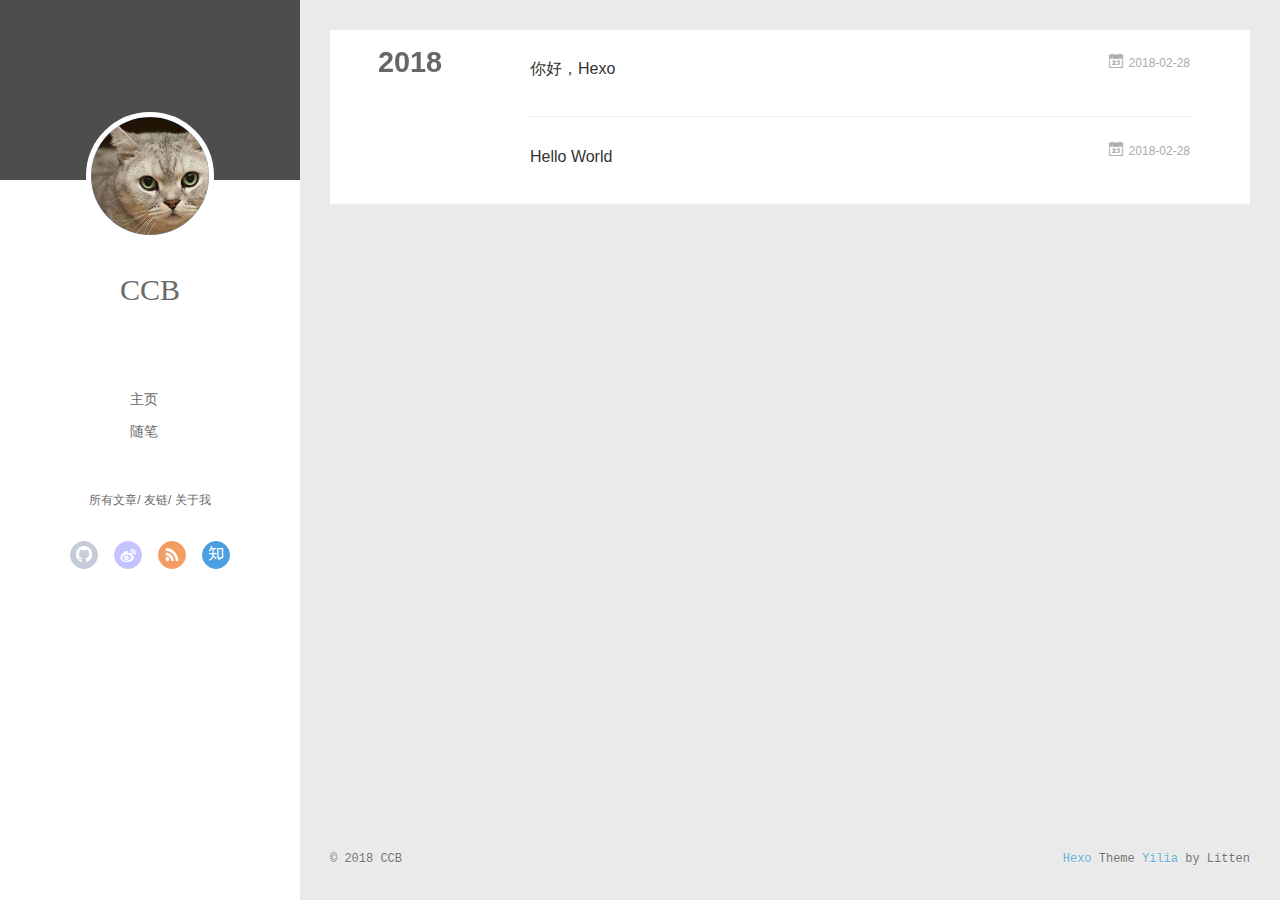
==== commit 0f5fbb0b: "Site updated: 2018-03-01 22:30:07" ====
--- a/archives/index.html
+++ b/archives/index.html
@@ -42,7 +42,7 @@
 <div class="intrude-less">
 	<header id="header" class="inner">
 		<a href="/" class="profilepic">
-			<img src="/img/mao.jpg" class="js-avatar">
+			<img src="/img/touxiang2.jpg" class="js-avatar">
 		</a>
 		<hgroup>
 		  <h1 class="header-author"><a href="/">CCB</a></h1>
@@ -100,7 +100,7 @@
 	<div class="intrude-less">
 		<header id="header" class="inner">
 			<div class="profilepic">
-				<img src="/img/mao.jpg" class="js-avatar">
+				<img src="/img/touxiang2.jpg" class="js-avatar">
 			</div>
 			<hgroup>
 			  <h1 class="header-author js-header-author">CCB</h1>
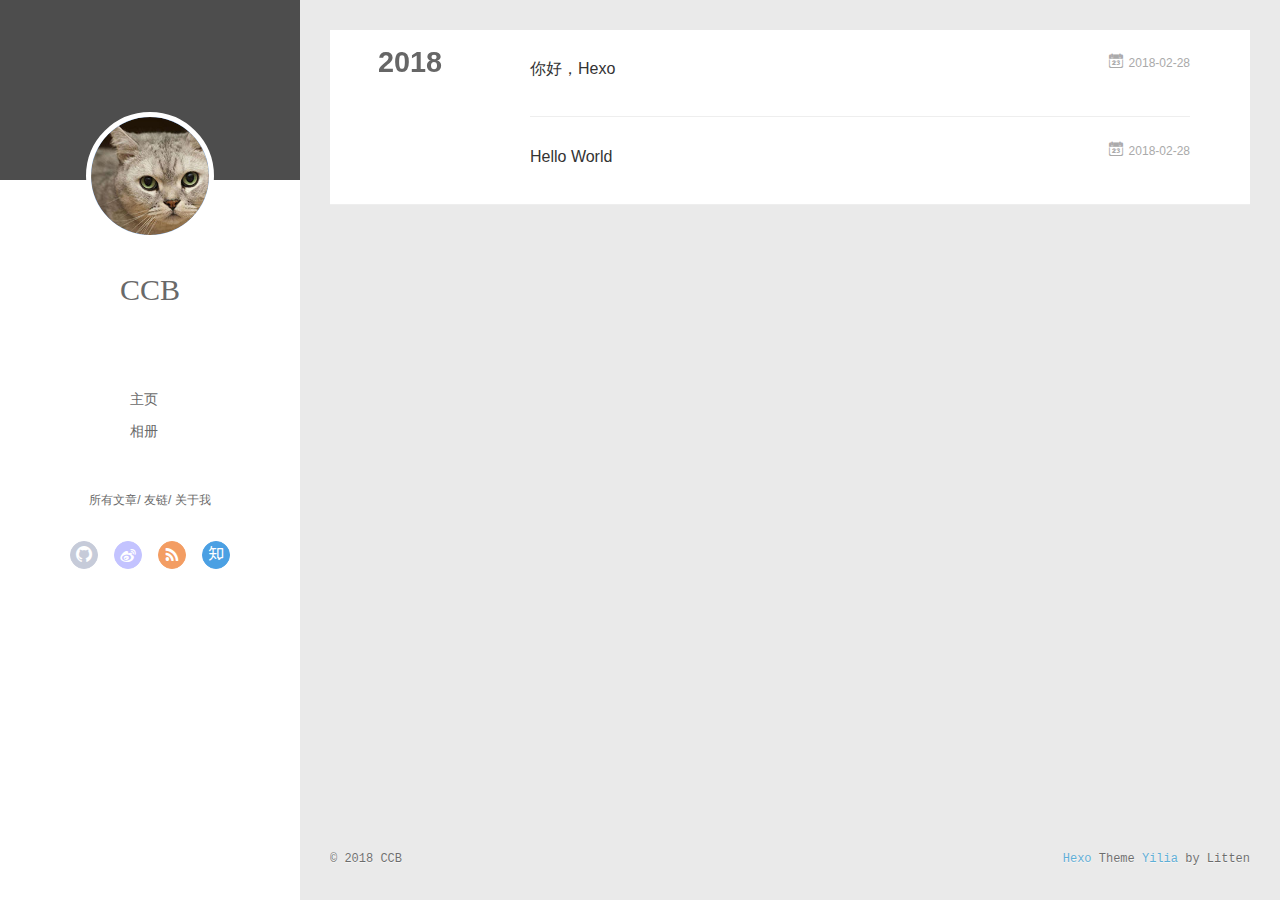
==== commit d35422f9: "Site updated: 2018-03-02 09:38:18" ====
--- a/archives/index.html
+++ b/archives/index.html
@@ -54,7 +54,7 @@
 			
 				<li><a href="/">主页</a></li>
 	        
-				<li><a href="/tags/随笔/">随笔</a></li>
+				<li><a href="/photos/">相册</a></li>
 	        
 			</ul>
 		</nav>
@@ -134,7 +134,7 @@
 				
 					<li style="width: 50%"><a href="/">主页</a></li>
 		        
-					<li style="width: 50%"><a href="/tags/随笔/">随笔</a></li>
+					<li style="width: 50%"><a href="/photos/">相册</a></li>
 		        
 				</ul>
 			</nav>
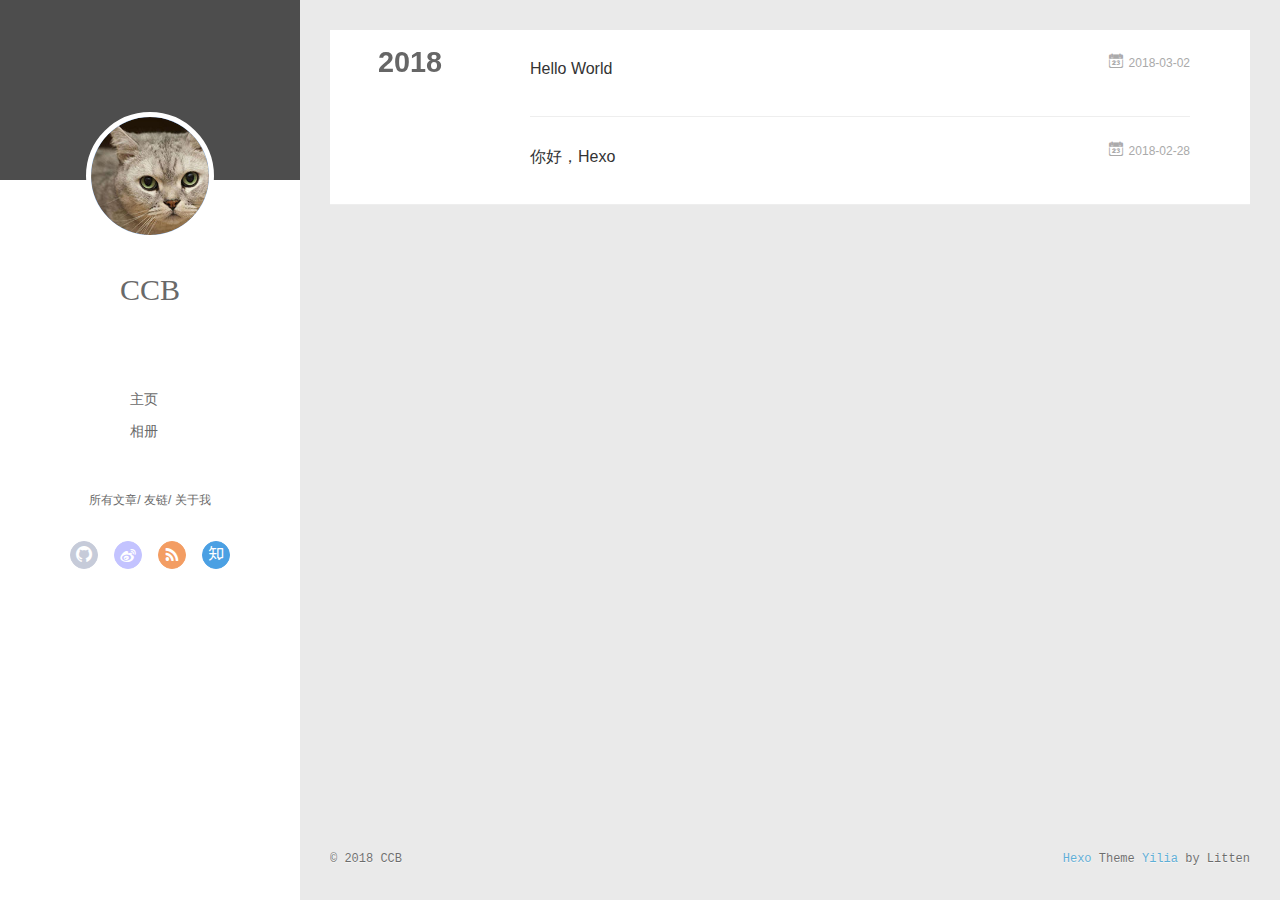
==== commit eb19984a: "Site updated: 2018-03-02 11:36:39" ====
--- a/archives/index.html
+++ b/archives/index.html
@@ -166,14 +166,14 @@
   <div class="archive-article-inner">
     <header class="archive-article-header">
       	<div class="article-meta">
-	      	<a href="/2018/02/28/你好，Hexo/" class="archive-article-date">
-  	<time datetime="2018-02-28T11:35:51.000Z" itemprop="datePublished"><i class="icon-calendar icon"></i>2018-02-28</time>
+	      	<a href="/2018/03/02/hello-world/" class="archive-article-date">
+  	<time datetime="2018-03-02T03:32:11.228Z" itemprop="datePublished"><i class="icon-calendar icon"></i>2018-03-02</time>
 </a>
         </div>
     	 
   
     <h1 itemprop="name">
-      <a class="archive-article-title" href="/2018/02/28/你好，Hexo/">你好，Hexo</a>
+      <a class="archive-article-title" href="/2018/03/02/hello-world/">Hello World</a>
     </h1>
   
 
@@ -193,14 +193,14 @@
   <div class="archive-article-inner">
     <header class="archive-article-header">
       	<div class="article-meta">
-	      	<a href="/2018/02/28/hello-world/" class="archive-article-date">
-  	<time datetime="2018-02-28T04:47:05.642Z" itemprop="datePublished"><i class="icon-calendar icon"></i>2018-02-28</time>
+	      	<a href="/2018/02/28/你好，Hexo/" class="archive-article-date">
+  	<time datetime="2018-02-28T11:35:51.000Z" itemprop="datePublished"><i class="icon-calendar icon"></i>2018-02-28</time>
 </a>
         </div>
     	 
   
     <h1 itemprop="name">
-      <a class="archive-article-title" href="/2018/02/28/hello-world/">Hello World</a>
+      <a class="archive-article-title" href="/2018/02/28/你好，Hexo/">你好，Hexo</a>
     </h1>
   
 
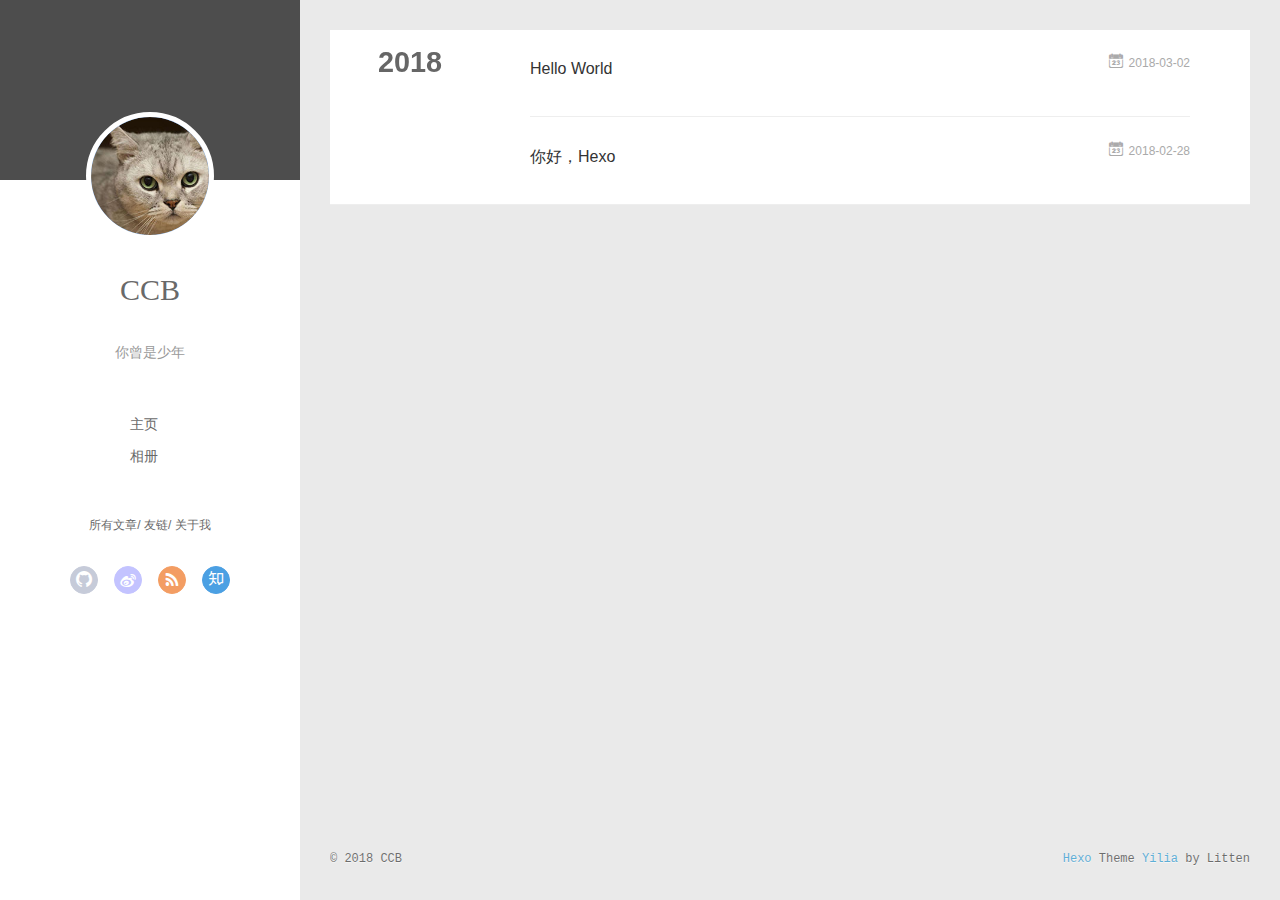
==== commit 9a638441: "Site updated: 2018-03-05 12:39:47" ====
--- a/archives/index.html
+++ b/archives/index.html
@@ -47,6 +47,8 @@
 		<hgroup>
 		  <h1 class="header-author"><a href="/">CCB</a></h1>
 		</hgroup>
+		
+		<p class="header-subtitle">你曾是少年</p>
 		
 
 		<nav class="header-menu">
@@ -105,6 +107,8 @@
 			<hgroup>
 			  <h1 class="header-author js-header-author">CCB</h1>
 			</hgroup>
+			
+			<p class="header-subtitle"><i class="icon icon-quo-left"></i>你曾是少年<i class="icon icon-quo-right"></i></p>
 			
 			
 			
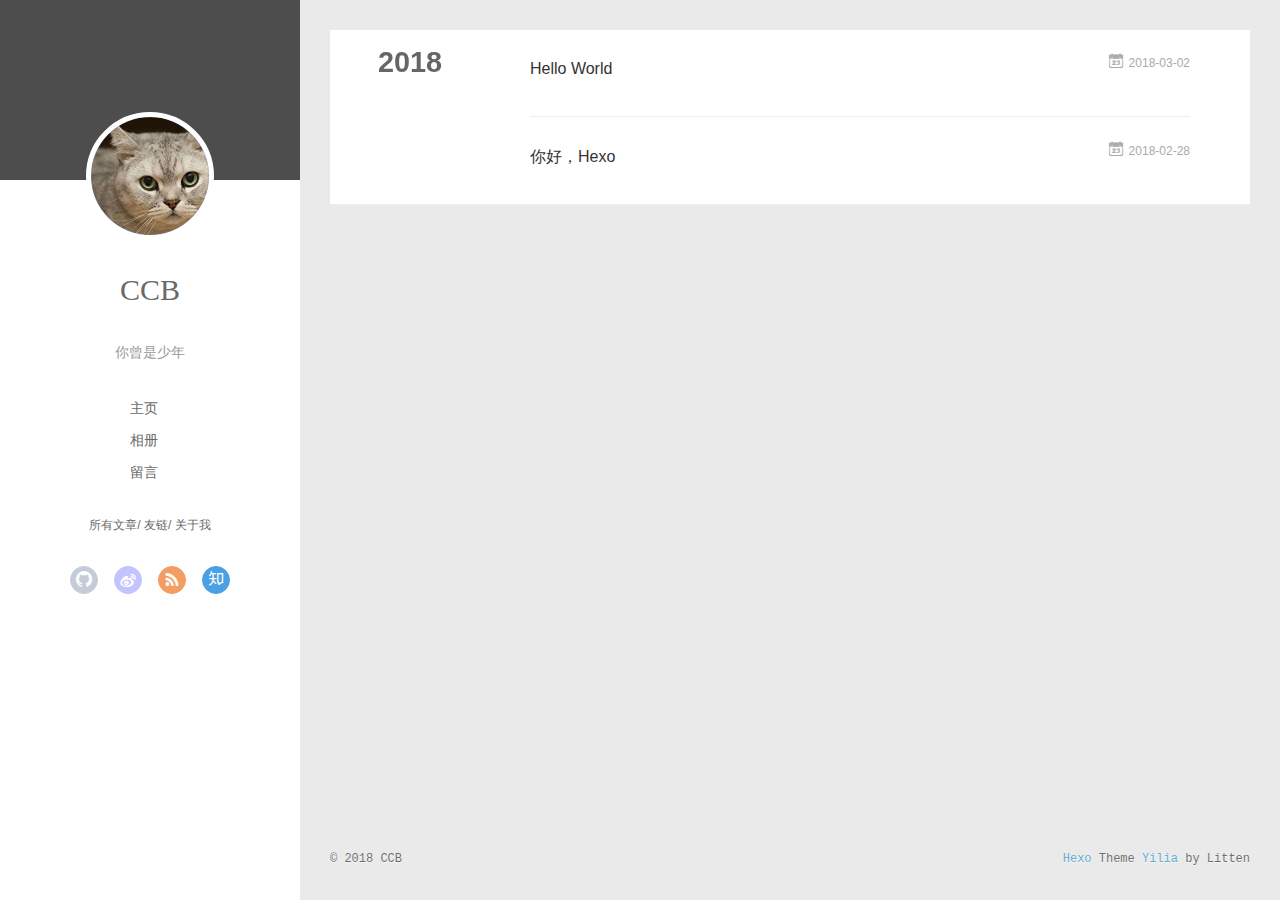
==== commit 1b6e066f: "Site updated: 2018-03-05 14:46:57" ====
--- a/archives/index.html
+++ b/archives/index.html
@@ -56,7 +56,9 @@
 			
 				<li><a href="/">主页</a></li>
 	        
-				<li><a href="/photos/">相册</a></li>
+				<li><a href="/photos">相册</a></li>
+	        
+				<li><a href="/guestbook">留言</a></li>
 	        
 			</ul>
 		</nav>
@@ -116,6 +118,8 @@
 			
 				
 			
+				
+			
 			
 			
 			<nav class="header-nav">
@@ -133,12 +137,14 @@
 			</nav>
 
 			<nav class="header-menu js-header-menu">
-				<ul style="width: 50%">
-				
-				
-					<li style="width: 50%"><a href="/">主页</a></li>
-		        
-					<li style="width: 50%"><a href="/photos/">相册</a></li>
+				<ul style="width: 70%">
+				
+				
+					<li style="width: 33.333333333333336%"><a href="/">主页</a></li>
+		        
+					<li style="width: 33.333333333333336%"><a href="/photos">相册</a></li>
+		        
+					<li style="width: 33.333333333333336%"><a href="/guestbook">留言</a></li>
 		        
 				</ul>
 			</nav>
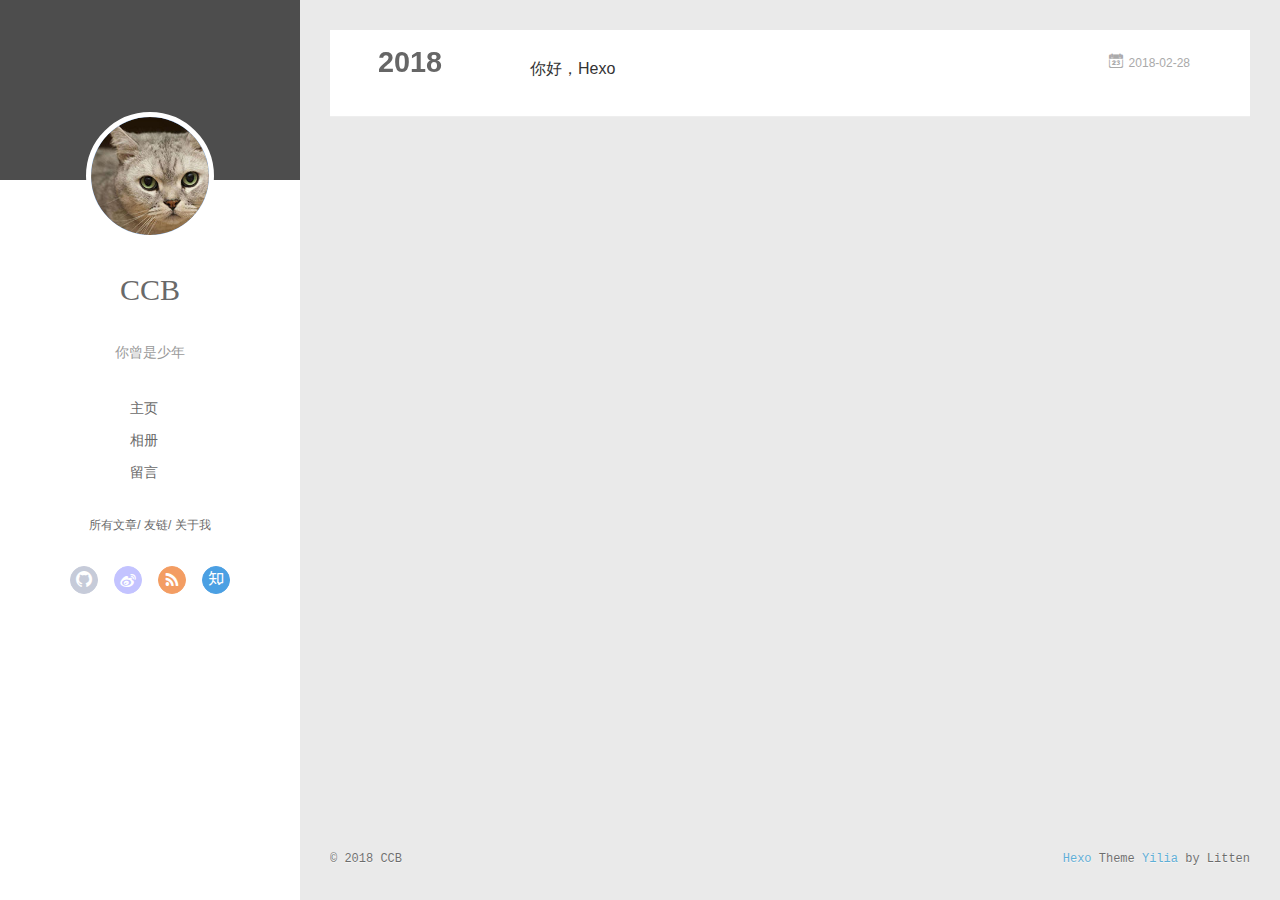
==== commit f30b6a12: "Site updated: 2018-03-06 20:09:31" ====
--- a/archives/index.html
+++ b/archives/index.html
@@ -171,33 +171,6 @@
           <a href="/archives/2018" class="archive-year">2018</a>
         </div>
         <div class="archives">
-    
-    <article class="archive-article archive-type-post">
-  <div class="archive-article-inner">
-    <header class="archive-article-header">
-      	<div class="article-meta">
-	      	<a href="/2018/03/02/hello-world/" class="archive-article-date">
-  	<time datetime="2018-03-02T03:32:11.228Z" itemprop="datePublished"><i class="icon-calendar icon"></i>2018-03-02</time>
-</a>
-        </div>
-    	 
-  
-    <h1 itemprop="name">
-      <a class="archive-article-title" href="/2018/03/02/hello-world/">Hello World</a>
-    </h1>
-  
-
-        <div class="article-info info-on-right">
-          
-          
-
-        </div>
-        <div class="clearfix"></div>
-    </header>
-  </div>
-</article>
-  
-    
     
     <article class="archive-article archive-type-post">
   <div class="archive-article-inner">
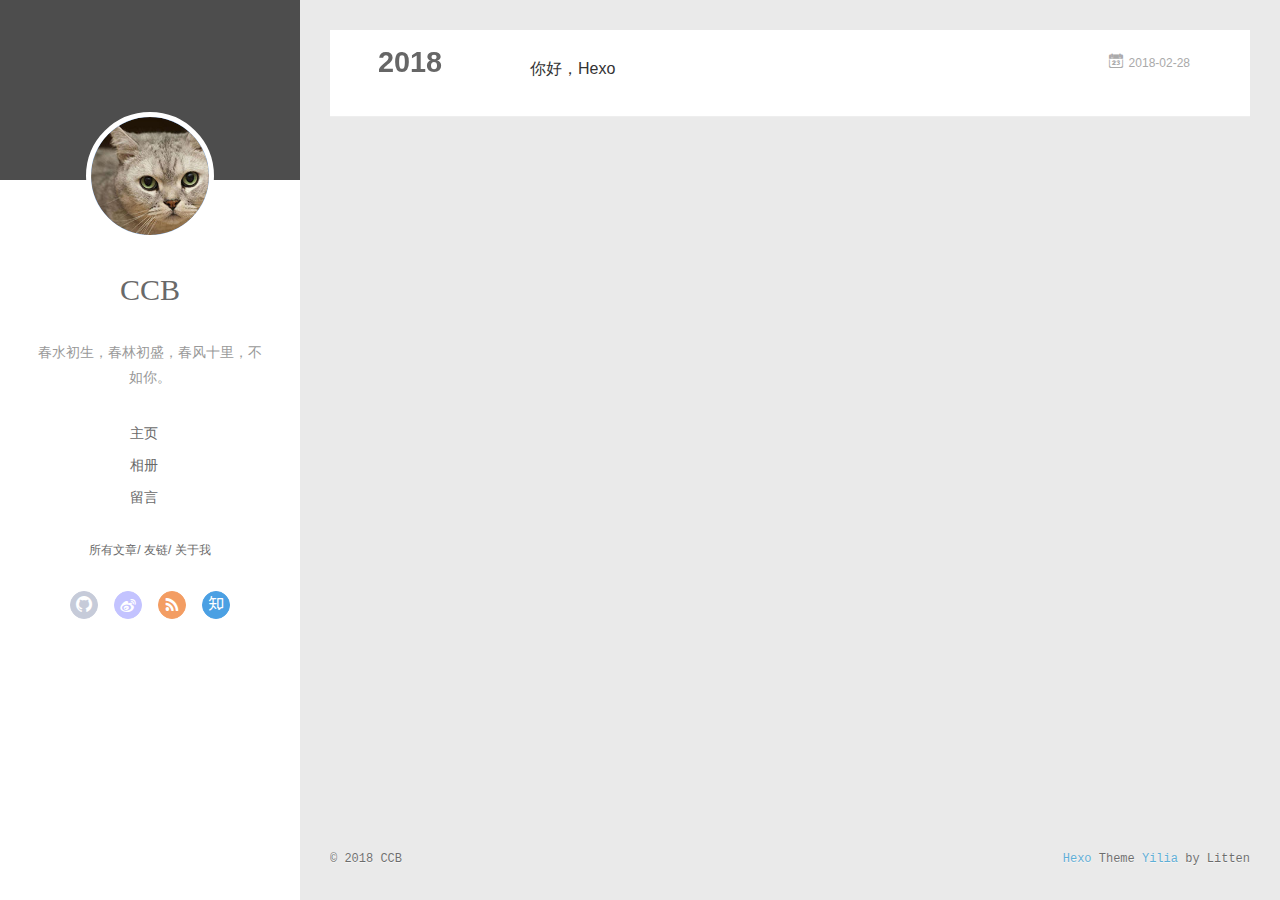
==== commit 27418634: "Site updated: 2018-03-06 23:54:44" ====
--- a/archives/index.html
+++ b/archives/index.html
@@ -48,7 +48,7 @@
 		  <h1 class="header-author"><a href="/">CCB</a></h1>
 		</hgroup>
 		
-		<p class="header-subtitle">你曾是少年</p>
+		<p class="header-subtitle">春水初生，春林初盛，春风十里，不如你。</p>
 		
 
 		<nav class="header-menu">
@@ -110,7 +110,7 @@
 			  <h1 class="header-author js-header-author">CCB</h1>
 			</hgroup>
 			
-			<p class="header-subtitle"><i class="icon icon-quo-left"></i>你曾是少年<i class="icon icon-quo-right"></i></p>
+			<p class="header-subtitle"><i class="icon icon-quo-left"></i>春水初生，春林初盛，春风十里，不如你。<i class="icon icon-quo-right"></i></p>
 			
 			
 			
